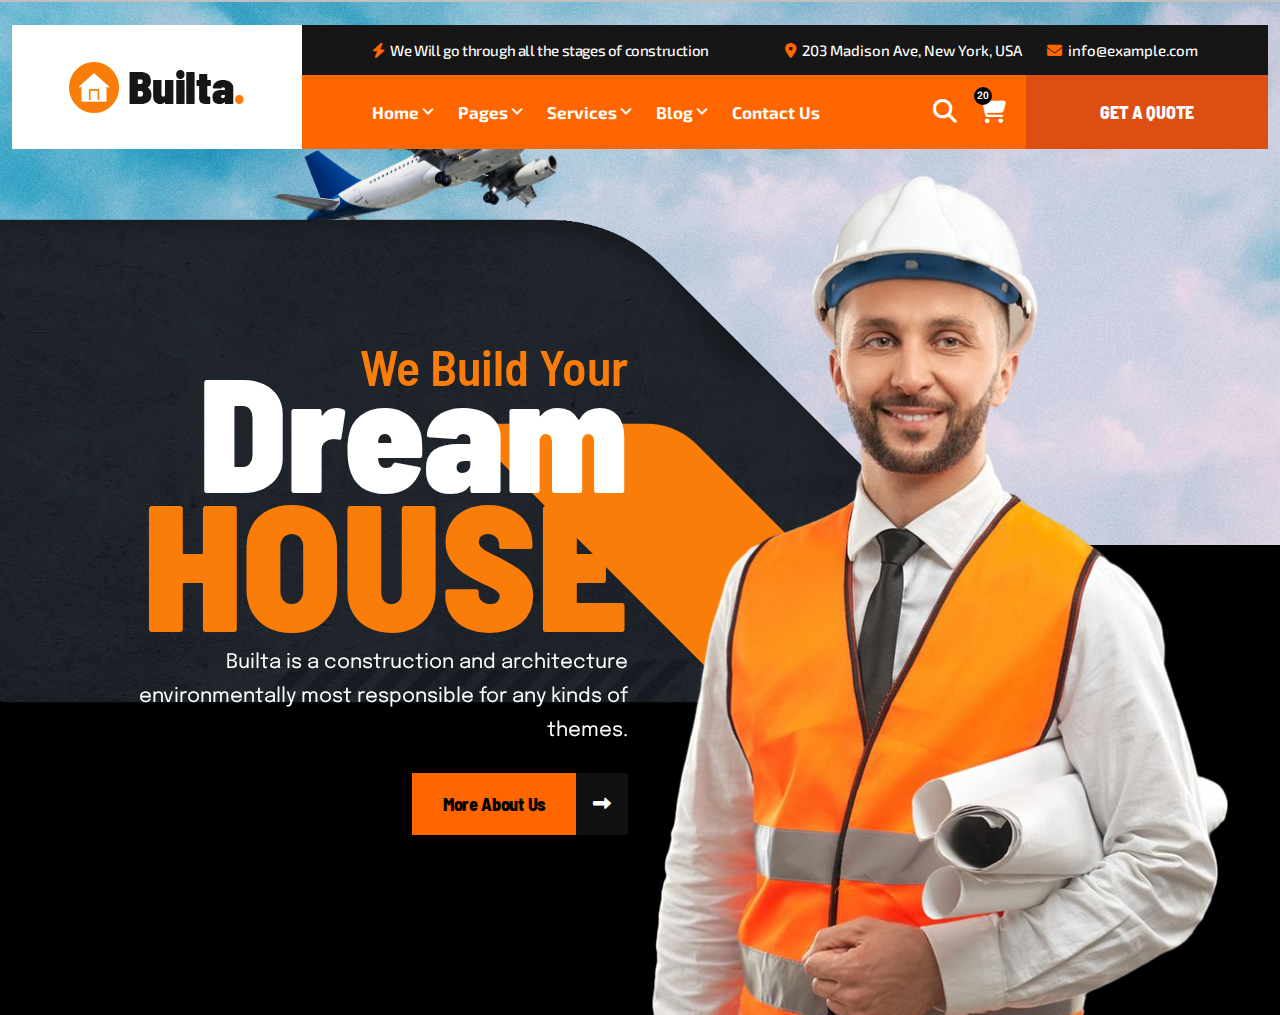
==== index-2.html @ 670688cd "h2-10%" ====
<!Doctype html>
<html class="no-js" lang="zxx">
    
    <head>
        <meta charset="utf-8">
        <meta http-equiv="x-ua-compatible" content="ie=edge">
        <title>Builta - Construction HTML Template</title>
        <meta name="description" content="">
        <meta name="viewport" content="width=device-width, initial-scale=1">
		<link rel="shortcut icon" type="image/x-icon" href="assets/img/favicon.png">
        <!-- Place favicon.ico in the root directory -->



		<!-- CSS here -->
        <link rel="stylesheet" href="assets/css/bootstrap.min.css">
        <link rel="stylesheet" href="assets/css/all.min.css">
        <link rel="stylesheet" href="assets/css/swiper.min.css">
        <link rel="stylesheet" href="assets/css/nice-select.css">
        <link rel="stylesheet" href="assets/css/flaticon_blta.css">
        <link rel="stylesheet" href="assets/css/animate.css">
        <link rel="stylesheet" href="assets/css/magnific-popup.css">
        <link rel="stylesheet" href="assets/css/main.css">
    </head>
     
    <body >

        <!-- PRELOADER -->
        <div id="preloader">
            <div class="preloader-wrap">
                <div class="loading">
                    <img class="logo" src="assets/img/logo/logo-2.png" alt="">
                    <div class="icon-ani">
                        <img src="assets/img/preloader.gif" alt="">
                    </div>
                </div>
            </div>
            
        </div>
        <!-- /PRELOADER -->

        <!-- header-start -->
        <div class="blta-header-1-area">
            <div class="container blta-header-1-container">
                <div class="blta-header-1-row">

                    <!-- logo -->
                    <div class="blta-header-1-logo-box d-flex justify-content-center align-items-center has-bg-white">
                        <a aria-label="construction themes" href="index.html" class="blta-header-1-logo d-block">
                            <img src="assets/img/logo/logo-1.png" alt="">
                        </a>
                    </div>

                    <!-- right-header -->
                    <div class="blta-header-1-box">

                        <!-- top-header -->
                        <div class="blta-header-1-top d-lg-flex d-none align-items-center">
                            <p class="blta-header-1-top-item sd-font font-500 has-color-white"><i class="fa-solid fa-bolt"></i>We Will go through all the stages of construction</p>

                            <ul class="blta-contact-info-1 d-flex align-items-center">
                                <li class="sd-font font-500 has-color-white" ><i class="fa-solid fa-location-dot"></i>203 Madison Ave, New York, USA</li>
                                <li class="sd-font font-500 has-color-white" >
                                    <a href="mailto:info@example.com" aria-label="name"><i class="fa-solid fa-envelope"></i>info@example.com</a>
                                </li>
                            </ul>
                        </div>

                        <!-- main-header -->
                        <div class="blta-header-1-main d-flex align-items-center">
                            
                            <!-- menu -->
                            <nav class="main-navigation d-none d-lg-block">
                                <ul id="main-nav" class="nav navbar-nav clearfix">

                                    <li class="dropdown">
                                        <a href="!#">home</a>
                                        <ul class="dropdown-menu clearfix">
                                            <li>
                                                <a href="index.html">home 1</a>
                                            </li>
                                            <li>
                                                <a href="index-2.html">home 2</a>
                                            </li>
                                            <li>
                                                <a href="index-3.html">home 3</a>
                                            </li>
                                            <li>
                                                <a href="index-4.html">home 4</a>
                                            </li>
                                        </ul>
                                    </li>
                                                                
                                    <li class="dropdown">
                                        <a href="!#">pages</a>
                                        <ul class="dropdown-menu clearfix">

                                            <li class="dropdown">
                                                <a href="!#">projects</a>
                                                <ul class="dropdown-menu clearfix">
                                                    <li>
                                                        <a href="project-1.html">project  one</a>
                                                    </li>
                                                    <li>
                                                        <a href="project-2.html">project two</a>
                                                    </li>
                                                    <li>
                                                        <a href="project-3.html">project three</a>
                                                    </li>
                                                    <li>
                                                        <a href="project-details.html">project details</a>
                                                    </li>
                                                </ul>
                                            </li>
                                            
                                            <li class="dropdown">
                                                <a href="!#">teams</a>
                                                <ul class="dropdown-menu clearfix">
                                                    <li>
                                                        <a href="team.html">teams</a>
                                                    </li>
                                                    <li>
                                                        <a href="team-details.html">team details</a>
                                                    </li>
                                                </ul>
                                            </li>
                                            
                                            <li class="dropdown">
                                                <a href="!#">career</a>
                                                <ul class="dropdown-menu clearfix">
                                                    <li>
                                                        <a href="career.html">career</a>
                                                    </li>
                                                    <li>
                                                        <a href="career-single.html">career single</a>
                                                    </li>
                                                    <li>
                                                        <a href="job-apply.html">job apply</a>
                                                    </li>
                                                </ul>
                                            </li>
                                            
                                            <li class="dropdown">
                                                <a href="!#">shop</a>
                                                <ul class="dropdown-menu clearfix">
                                                    <li>
                                                        <a href="shop.html">shop</a>
                                                    </li>
                                                    <li>
                                                        <a href="shop-details.html">shop details</a>
                                                    </li>
                                                    <li>
                                                        <a href="cart.html">cart</a>
                                                    </li>
                                                    <li>
                                                        <a href="checkout.html">checkout</a>
                                                    </li>
                                                </ul>
                                            </li>

                                            <li class="dropdown">
                                                <a href="!#">prices</a>
                                                <ul class="dropdown-menu clearfix">
                                                    <li>
                                                        <a href="price-1.html">price one</a>
                                                    </li>
                                                    <li>
                                                        <a href="price-2.html">price two</a>
                                                    </li>
                                                    <li>
                                                        <a href="price-3.html">price three</a>
                                                    </li>
                                                </ul>
                                            </li>

                                            <li>
                                                <a href="testimonial.html">testimonial</a>
                                            </li>

                                            <li>
                                                <a href="faq.html">faq</a>
                                            </li>

                                            <li>
                                                <a href="client.html">client</a>
                                            </li>

                                            <li>
                                                <a href="process.html">process</a>
                                            </li>

                                            <li>
                                                <a href="privacy-policy.html">privacy policy</a>
                                            </li>

                                            <li>
                                                <a href="teams-conditions.html">teams conditions</a>
                                            </li>

                                            <li>
                                                <a href="oops.html">oops</a>
                                            </li>

                                        </ul>
                                    </li>

                                    <li class="dropdown">
                                        <a href="!#">services</a>
                                        
                                        <ul class="dropdown-menu clearfix">
                                            <li>
                                                <a href="services-1.html">services one</a>
                                            </li>
                                            <li>
                                                <a href="services-2.html">services two</a>
                                            </li>
                                            <li>
                                                <a href="services-3.html">services three</a>
                                            </li>
                                            <li>
                                                <a href="services-4.html">services four</a>
                                            </li>
                                            <li>
                                                <a href="services-details.html">services details</a>
                                            </li>
                                        </ul>
                                    </li>

                                    <li  class="dropdown">
                                        <a href="!#">blog</a>

                                        <ul class="dropdown-menu clearfix">
                                            <li>
                                                <a href="blog-grid.html">blog grid</a>
                                            </li>
                                            <li>
                                                <a href="blog-list.html">blog list</a>
                                            </li>
                                            <li>
                                                <a href="blog-details.html">blog-details</a>
                                            </li>
                                        </ul>
                                    </li>

                                    <li>
                                        <a href="contact-us.html">contact us</a>
                                    </li>

                                </ul>
                            </nav>

                            <!-- action-link -->
                            <div class="blta-header-1-action-link d-flex align-items-center justify-content-end">

                                <!-- search-btn -->
                                <button class="blta-search-btn-1 search_btn_toggle" type="button" aria-label="name">
                                    <i class="fa-solid fa-magnifying-glass"></i>
                                </button>

                                <!-- cart-btn -->
                                <a class="blta-cart-btn-1" href="#" aria-label="name">
                                    <i class="fa-solid fa-cart-shopping"></i>
                                    <span class="count">20</span>
                                </a>

                                <!-- header-btn -->
                                <a class="blta-btn-1" href="#" aria-label="name"  data-back="Get a quote" data-front="Get a quote"></a>

                                <!-- sidebar-btn -->
                                <button type="button" aria-label="name" class="gly-mobile-menu-btn-1 d-flex d-lg-none" id="menuToggle">
                                    <span></span>
                                    <span></span>
                                </button>
                            </div>
                        </div>
                    </div>

                </div>
            </div>
        </div>
        <!-- header-end -->

        <!-- mobile-menu-start -->
        <div class="mobile-menu lenis lenis-smooth" >
            <div class="mobile-menu-wrap">
                <div class="mobile-menu-bg">
                    <span class="span1" ></span>
                    <span class="span2" ></span>
                </div>

                <div class="mobile-menu-logo-wrap mb-100">
                    <a href="index.html" class="mobile-menu-logo d-block" aria-label="brand-logo"  >
                        <img src="assets/img/logo/logo-1.png" alt="">
                    </a>
                    <div class="mobile-menu-close" id="menuToggle2">
                        <i class="fa-duotone fa-circle-xmark"></i>
                    </div>
                </div>

                <div class="mobile-menu-inner">

                    <div class="mobile-menu-inner-left">
                        <!-- mobile-menu-list -->
                        <div class="mobile-menu-navigation">
                            <nav class="mobile-main-navigation  clearfix ul-li">
                                <ul id="main-nav" class="nav navbar-nav clearfix">

                                    <li class="dropdown">
                                        <a href="!#">home</a>
                                        <ul class="dropdown-menu clearfix">
                                            <li>
                                                <a href="index.html">home 1</a>
                                            </li>
                                            <li>
                                                <a href="index-2.html">home 2</a>
                                            </li>
                                            <li>
                                                <a href="index-3.html">home 3</a>
                                            </li>
                                            <li>
                                                <a href="index-4.html">home 4</a>
                                            </li>
                                        </ul>
                                    </li>
                                                                
                                    <li class="dropdown">
                                        <a href="!#">pages</a>
                                        <ul class="dropdown-menu clearfix">
        
                                            <li class="dropdown">
                                                <a href="!#">projects</a>
                                                <ul class="dropdown-menu clearfix">
                                                    <li>
                                                        <a href="project-1.html">project  one</a>
                                                    </li>
                                                    <li>
                                                        <a href="project-2.html">project two</a>
                                                    </li>
                                                    <li>
                                                        <a href="project-3.html">project three</a>
                                                    </li>
                                                    <li>
                                                        <a href="project-details.html">project details</a>
                                                    </li>
                                                </ul>
                                            </li>
                                            
                                            <li class="dropdown">
                                                <a href="!#">teams</a>
                                                <ul class="dropdown-menu clearfix">
                                                    <li>
                                                        <a href="team.html">teams</a>
                                                    </li>
                                                    <li>
                                                        <a href="team-details.html">team details</a>
                                                    </li>
                                                </ul>
                                            </li>
                                            
                                            <li class="dropdown">
                                                <a href="!#">career</a>
                                                <ul class="dropdown-menu clearfix">
                                                    <li>
                                                        <a href="career.html">career</a>
                                                    </li>
                                                    <li>
                                                        <a href="career-single.html">career single</a>
                                                    </li>
                                                    <li>
                                                        <a href="job-apply.html">job apply</a>
                                                    </li>
                                                </ul>
                                            </li>
                                            
                                            <li class="dropdown">
                                                <a href="!#">shop</a>
                                                <ul class="dropdown-menu clearfix">
                                                    <li>
                                                        <a href="shop.html">shop</a>
                                                    </li>
                                                    <li>
                                                        <a href="shop-details.html">shop details</a>
                                                    </li>
                                                    <li>
                                                        <a href="cart.html">cart</a>
                                                    </li>
                                                    <li>
                                                        <a href="checkout.html">checkout</a>
                                                    </li>
                                                </ul>
                                            </li>
        
                                            <li>
                                                <a href="testimonial.html">testimonial</a>
                                            </li>

                                            <li class="dropdown">
                                                <a href="!#">prices</a>
                                                <ul class="dropdown-menu clearfix">
                                                    <li>
                                                        <a href="price-1.html">price one</a>
                                                    </li>
                                                    <li>
                                                        <a href="price-2.html">price two</a>
                                                    </li>
                                                    <li>
                                                        <a href="price-3.html">price three</a>
                                                    </li>
                                                </ul>
                                            </li>
        
                                            <li>
                                                <a href="faq.html">faq</a>
                                            </li>
        
                                            <li>
                                                <a href="client.html">client</a>
                                            </li>
        
                                            <li>
                                                <a href="process.html">process</a>
                                            </li>
        
                                            <li>
                                                <a href="privacy-policy.html">privacy policy</a>
                                            </li>
        
                                            <li>
                                                <a href="teams-conditions.html">teams conditions</a>
                                            </li>
        
                                            <li>
                                                <a href="oops.html">oops</a>
                                            </li>
        
                                        </ul>
                                    </li>
        
                                    <li class="dropdown">
                                        <a href="!#">about</a>
                                        <ul class="dropdown-menu clearfix">
                                            <li>
                                                <a href="about-1.html">about one</a>
                                            </li>
                                            <li>
                                                <a href="about-2.html">about two</a>
                                            </li>
                                            <li>
                                                <a href="about-3.html">about three</a>
                                            </li>
                                            <li>
                                                <a href="about-4.html">about four</a>
                                            </li>
                                        </ul>
                                    </li>
        
                                    <li class="dropdown">
                                        <a href="!#">services</a>
                                        
                                        <ul class="dropdown-menu clearfix">
                                            <li>
                                                <a href="services-1.html">services one</a>
                                            </li>
                                            <li>
                                                <a href="services-2.html">services two</a>
                                            </li>
                                            <li>
                                                <a href="services-3.html">services three</a>
                                            </li>
                                            <li>
                                                <a href="services-4.html">services four</a>
                                            </li>
                                            <li>
                                                <a href="services-details.html">services details</a>
                                            </li>
                                        </ul>
                                    </li>
        
                                    <li  class="dropdown">
                                        <a href="!#">blog</a>
        
                                        <ul class="dropdown-menu clearfix">
                                            <li>
                                                <a href="blog-grid.html">blog grid</a>
                                            </li>
                                            <li>
                                                <a href="blog-list.html">blog list</a>
                                            </li>
                                            <li>
                                                <a href="blog-details.html">blog-details</a>
                                            </li>
                                        </ul>
                                    </li>
        
                                    <li>
                                        <a href="contact-us.html">contact us</a>
                                    </li>
        
                                </ul>
                            </nav>
                        </div>
                    </div>

                    <!-- right-content -->
                    <div class="mobile-menu-inner-right">

                        <!-- search-form -->
                        <div class="mobile-menu-search-bar">
                            <form action="#" class="mobile-menu-search-form-1 mb-50" >
                                <input type="text" aria-label="name" placeholder="Etc.. responsive Wordpress">
                                <button class="form-btn" type="button" aria-label="name" >
                                    <i class="fa-solid fa-magnifying-glass"></i>
                                    search
                                </button>
                            </form>
                        </div>

                        <!-- social-link -->
                        <div class="mobile-menu-socail-link">
                            <div class="mobile-menu-social-1 d-flex align-items-center flex-wrap">
                                <a href="#" aria-label="name">
                                    <i class="fa-brands fa-facebook-f"></i>
                                </a>
                                <a href="#" aria-label="name">
                                    <i class="fa-brands fa-linkedin-in"></i>
                                </a>
                                <a href="#" aria-label="name">
                                    <i class="fa-brands fa-instagram"></i>
                                </a>
                                <a href="#" aria-label="name">
                                    <i class="fa-brands fa-whatsapp"></i>
                                </a>
                            </div>
                        </div>


                    </div>

                </div>

            </div>
        </div>
        <!-- mobile-menu-end -->

        <!-- hero-start -->
        <div class="blta-hero-2-area fix">
            <div class="blta-hero-2-bg-img fix">
                <div class="bg-building img-cover">
                    <img src="assets/img/hero/h2-bg-building.png" alt="">
                </div>
                <div class="bg-sky img-cover">
                    <img src="assets/img/hero/h2-bg-sky.png" alt="">
                </div>
                <img class="bg-plane" src="assets/img/hero/h2-bg-plane.png" alt="">

                <span class="blta-hero-2-bg-img-overly"></span>
            </div>

            <div class="blta-hero-2-bg-shape">
                <img src="assets/img/hero/h2-shape-1.png" alt="" class="shape-1">
                <img src="assets/img/hero/h2-shape-2.png" alt="" class="shape-2">
            </div>

            <div class="container blta-container-1 z-index-3">
                <div class="row">
                    <!-- left -->
                    <div class="col-lg-6">
                        <div class="blta-hero-2-content ">
                            <h3 class="blta-hero-2-title-3 blta-heading-1 font-600 ">We Build Your</h3>
                            <h2 class="blta-hero-2-title-2 blta-heading-1 font-900 has-color-white">dream</h2>
                            <h1 class="blta-hero-2-title-1 blta-heading-1 font-900  text-uppercase">house</h1>

                            <p class="blta-hero-2-disc blta-para-1 has-color-white">Builta is a construction and architecture environmentally most responsible for any kinds of themes.</p>

                            <div class="blta-hero-2-btn">
                                <a class="blta-btn-2" href="#" aria-label="name"  data-back="more about us" data-front="more about us">
                                    <span class="icon">
                                        <i class="fa-solid fa-right-long"></i>
                                    </span>
                                </a>
                            </div>
        
                        </div>
                    </div>

                    <!-- right -->
                    <div class="col-lg-6">
                        <div class="blta-hero-2-img">
                            <img src="assets/img/hero/h2-img-1.png" alt="">
                        </div>
                    </div>

                </div>

            </div>
        </div>
        <!-- hero-end -->


        <!-- search-popup -->
        <div class="popup-search-box search_1_popup_active ">
            <div class="container">
                <h4 class="title gly-heading-1">find what you need</h4>
                <div class="popup-search-box-form">
                    <form action="#">
                        <div class="popup-search-box-input">
                            <input type="text" placeholder="Search...">
                        </div>
                        <button aria-label="search" type="submit"><i class="fal fa-search"></i></button>
                    </form>
                    <button aria-label="search" type="button" class="popup-search-box-close-action-btn search_1_popup_close"><i class="fal fa-times"></i></button>
                </div>
            </div>
        </div>
        <!-- search-popup -->

        <div class="scroll-top">
            <div class="scroll-top-wrap">
                <svg xmlns="http://www.w3.org/2000/svg" viewBox="0 0 24 24" class="injected-svg" data-src="https://static.elfsight.com/icons/app-back-to-top-arrow-3.svg" xmlns:xlink="http://www.w3.org/1999/xlink"><path d="m7.997 10 3.515-3.79a.672.672 0 0 1 .89-.076l.086.075L16 10l-3 .001V18h-2v-7.999L7.997 10z"></path></svg>
            </div>
        </div>


		<!-- JS here -->
        <script src="assets/js/jquery.min.js"></script>
        <script src="assets/js/bootstrap.bundle.min.js"></script>
        <script src="assets/js/swiper-bundle.min.js"></script>
        <script src="assets/js/wow.min.js"></script>
        <script src="assets/js/WobblyButtons.js"></script>
        <script src="assets/js/magnific-popup.min.js"></script>
        <script src="assets/js/SplitText.min.js"></script>
        <script src="assets/js/gsap.min.js"></script>
        <script src="assets/js/nice-select.min.js"></script>
        <script src="assets/js/counterup.min.js"></script>
        <script src="assets/js/waypoints.min.js"></script>
        <script src="assets/js/lenis.min.js"></script>
        <script src="assets/js/ScrollTrigger.min.js"></script>
        <script src="assets/js/main.js"></script>



    </body>
</html>
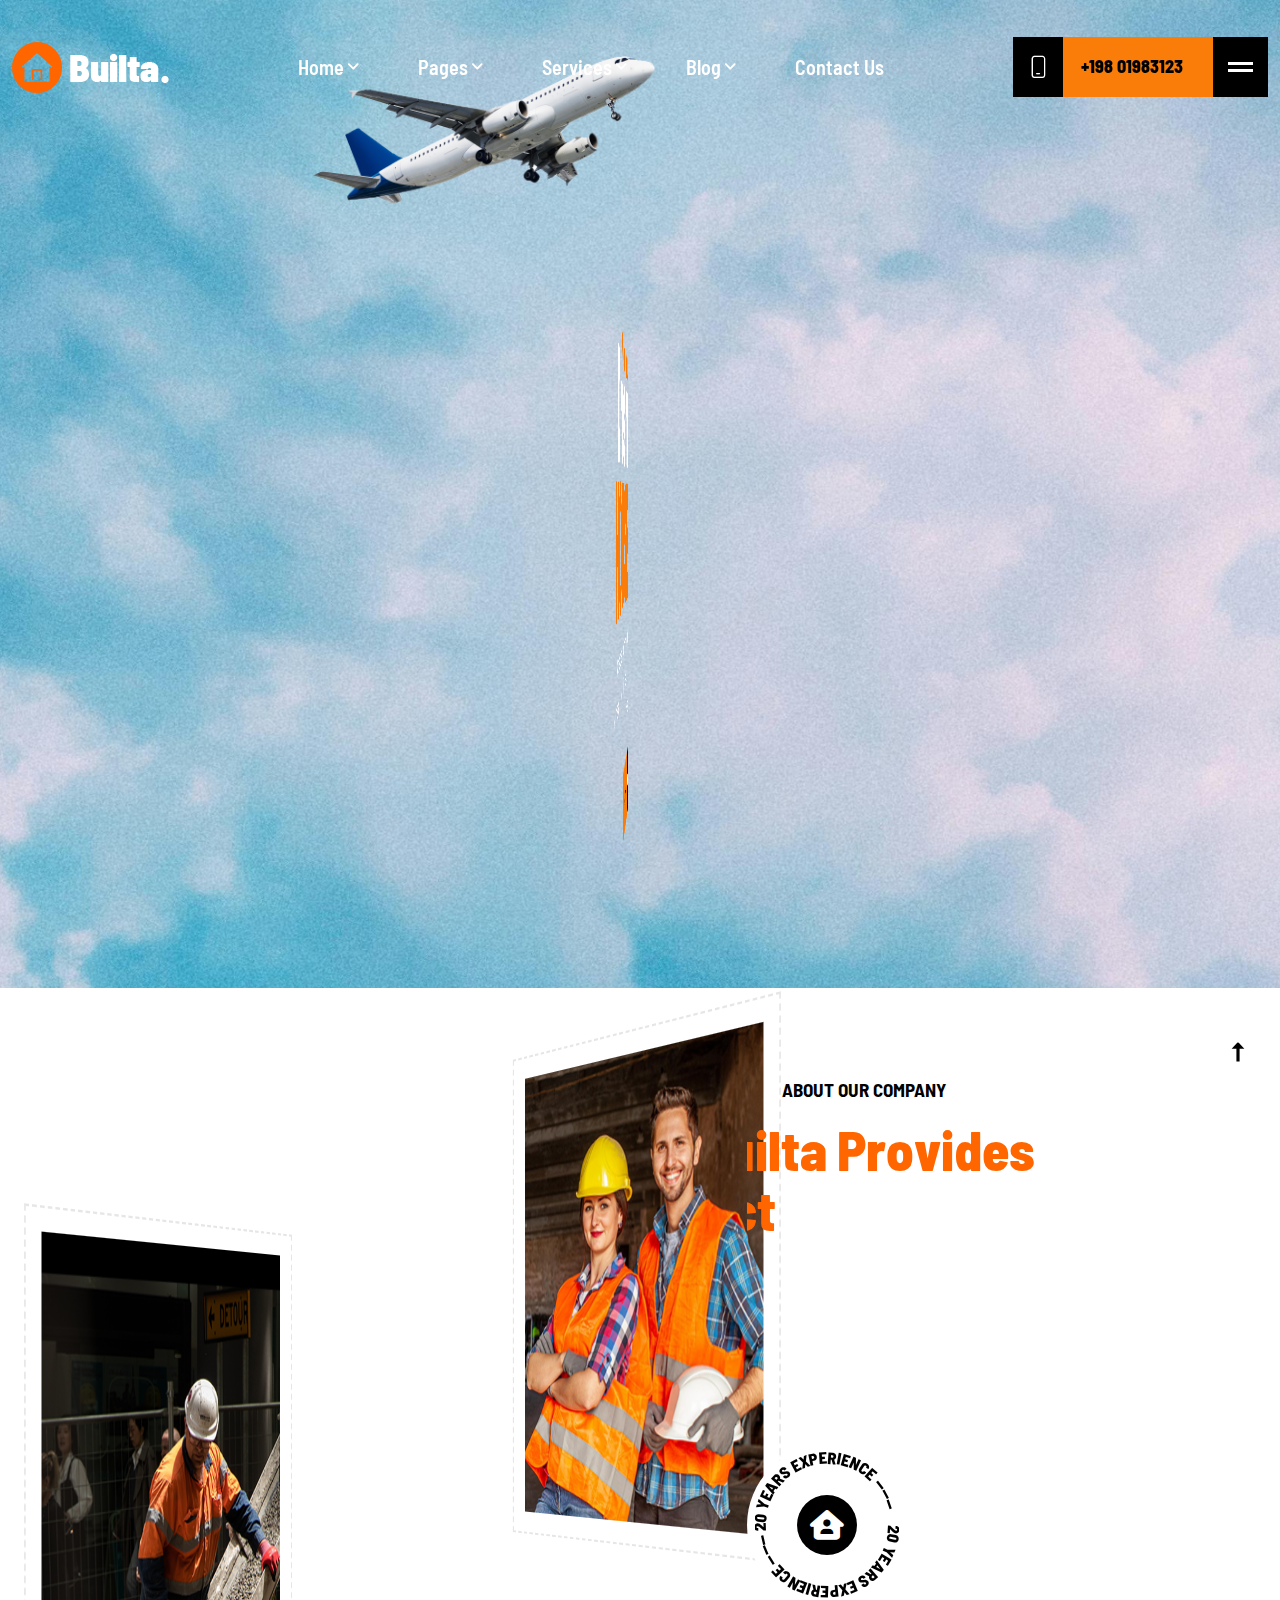
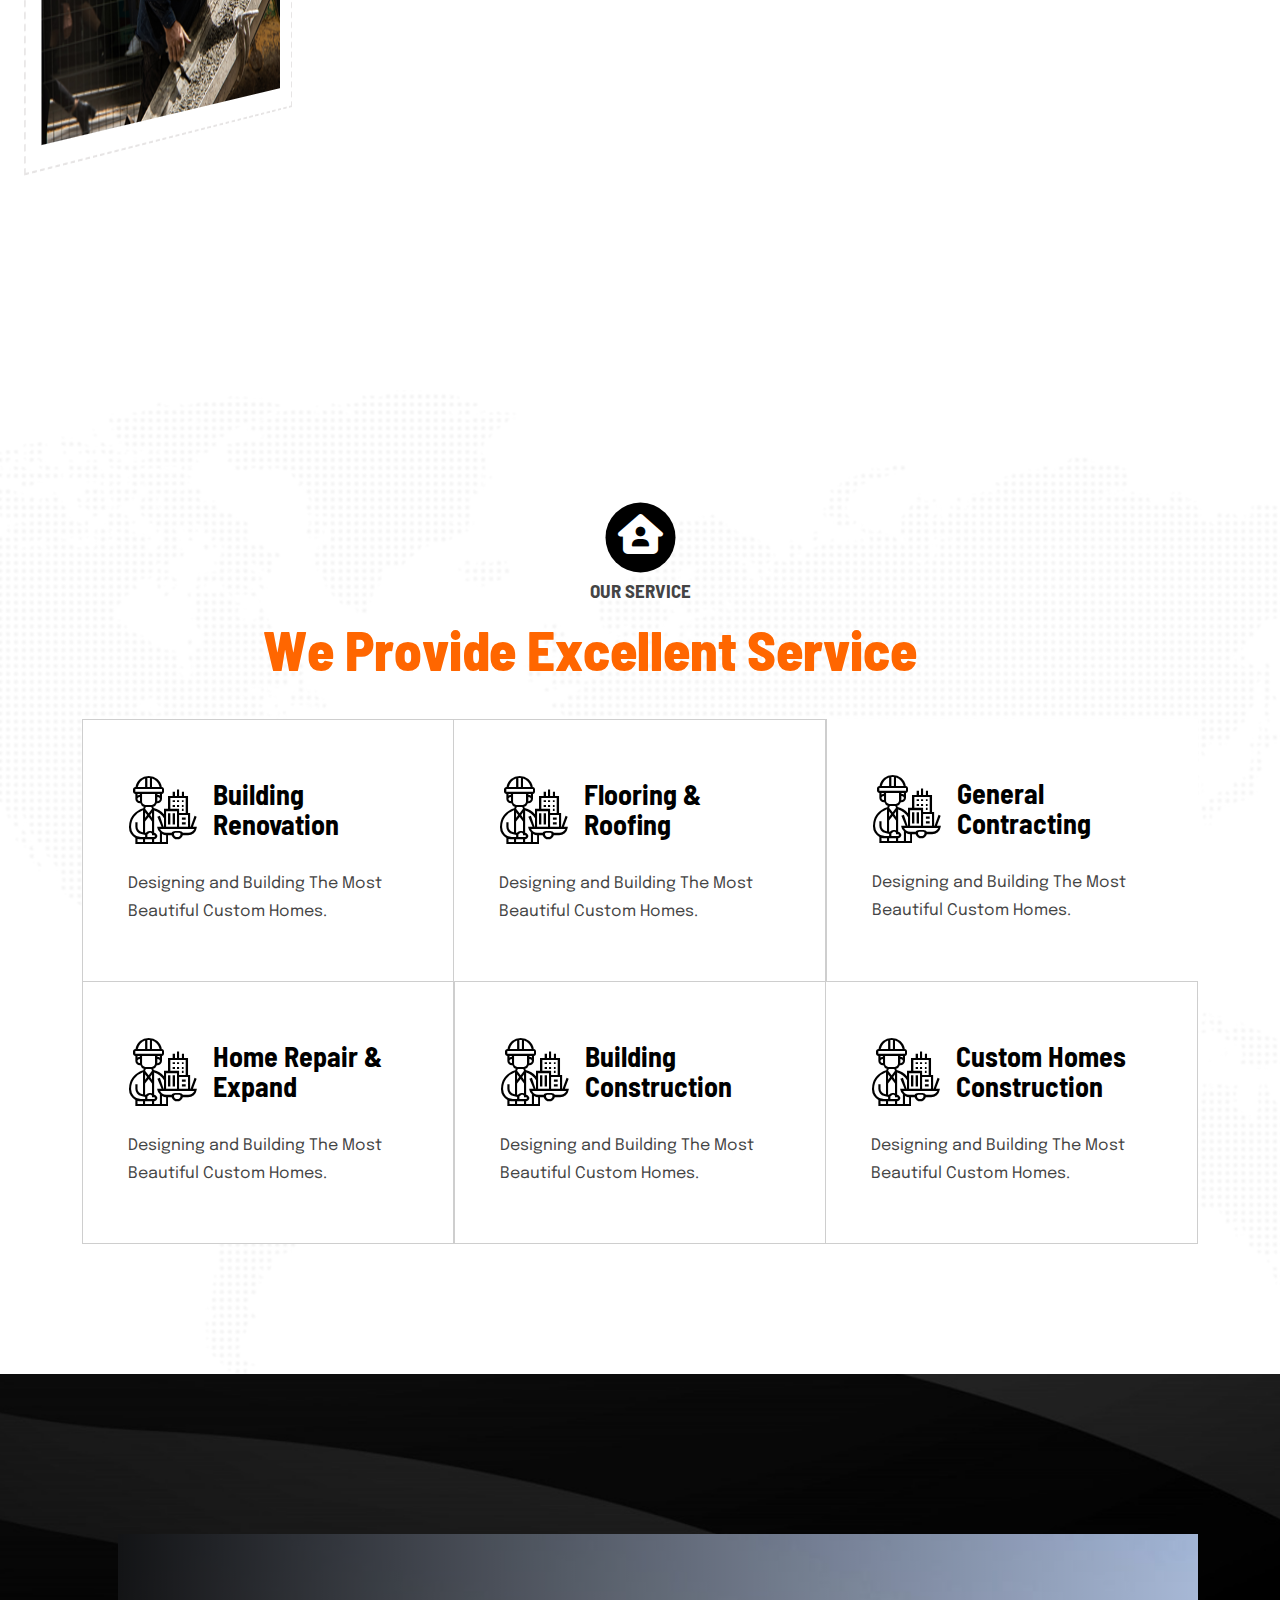
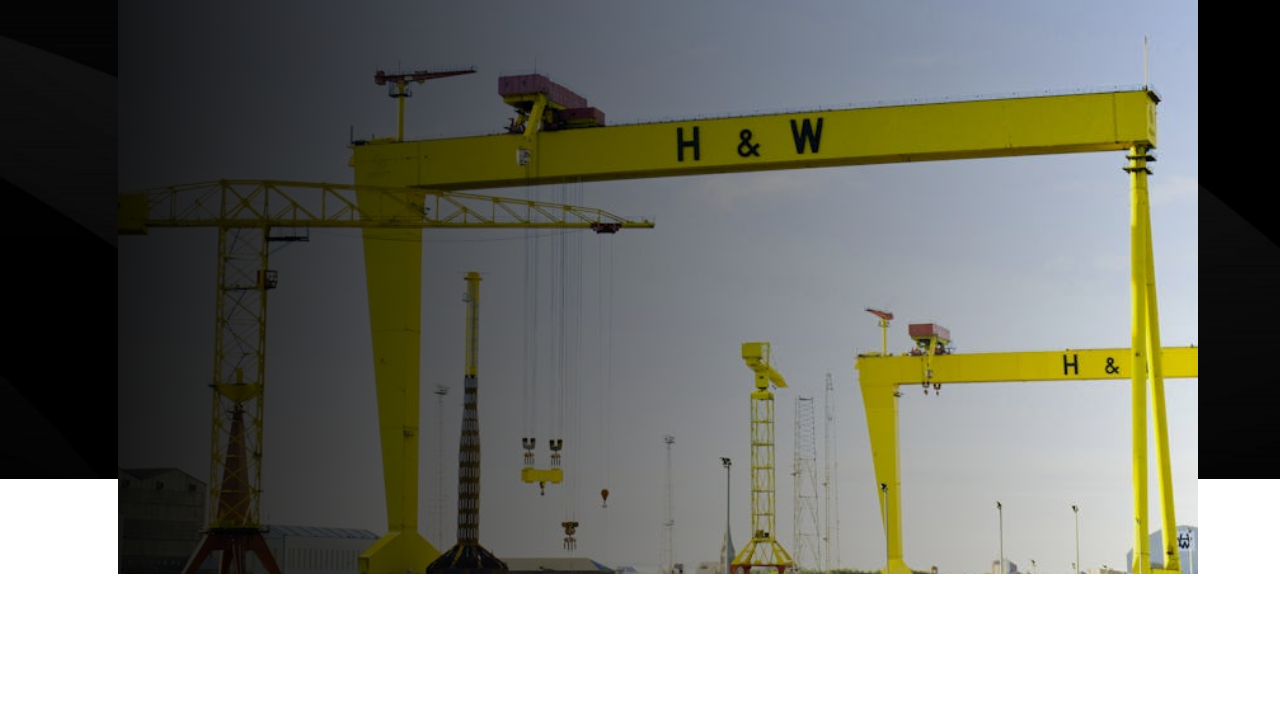
==== commit d9318a38: "h2-50%" ====
--- a/index-2.html
+++ b/index-2.html
@@ -40,239 +40,211 @@
         <!-- /PRELOADER -->
 
         <!-- header-start -->
-        <div class="blta-header-1-area">
-            <div class="container blta-header-1-container">
-                <div class="blta-header-1-row">
+        <div class="blta-header-2-area">
+            <div class="container blta-header-2-container">
+                <div class="blta-header-2-row d-flex justify-content-between align-items-center">
 
                     <!-- logo -->
-                    <div class="blta-header-1-logo-box d-flex justify-content-center align-items-center has-bg-white">
-                        <a aria-label="construction themes" href="index.html" class="blta-header-1-logo d-block">
-                            <img src="assets/img/logo/logo-1.png" alt="">
+                    <a aria-label="construction themes" href="index-2.html" class="blta-header-2-logo d-block">
+                        <img src="assets/img/logo/logo-2.png" alt="">
+                    </a>
+
+                    <!-- menu -->
+                    <nav class="main-navigation has-home-2 d-none d-lg-block">
+                        <ul id="main-nav" class="nav navbar-nav clearfix">
+
+                            <li class="dropdown">
+                                <a href="!#">home</a>
+                                <ul class="dropdown-menu clearfix">
+                                    <li>
+                                        <a href="index.html">home 1</a>
+                                    </li>
+                                    <li>
+                                        <a href="index-2.html">home 2</a>
+                                    </li>
+                                    <li>
+                                        <a href="index-3.html">home 3</a>
+                                    </li>
+                                    <li>
+                                        <a href="index-4.html">home 4</a>
+                                    </li>
+                                </ul>
+                            </li>
+                                                        
+                            <li class="dropdown">
+                                <a href="!#">pages</a>
+                                <ul class="dropdown-menu clearfix">
+
+                                    <li class="dropdown">
+                                        <a href="!#">projects</a>
+                                        <ul class="dropdown-menu clearfix">
+                                            <li>
+                                                <a href="project-1.html">project  one</a>
+                                            </li>
+                                            <li>
+                                                <a href="project-2.html">project two</a>
+                                            </li>
+                                            <li>
+                                                <a href="project-3.html">project three</a>
+                                            </li>
+                                            <li>
+                                                <a href="project-details.html">project details</a>
+                                            </li>
+                                        </ul>
+                                    </li>
+                                    
+                                    <li class="dropdown">
+                                        <a href="!#">teams</a>
+                                        <ul class="dropdown-menu clearfix">
+                                            <li>
+                                                <a href="team.html">teams</a>
+                                            </li>
+                                            <li>
+                                                <a href="team-details.html">team details</a>
+                                            </li>
+                                        </ul>
+                                    </li>
+                                    
+                                    <li class="dropdown">
+                                        <a href="!#">career</a>
+                                        <ul class="dropdown-menu clearfix">
+                                            <li>
+                                                <a href="career.html">career</a>
+                                            </li>
+                                            <li>
+                                                <a href="career-single.html">career single</a>
+                                            </li>
+                                            <li>
+                                                <a href="job-apply.html">job apply</a>
+                                            </li>
+                                        </ul>
+                                    </li>
+                                    
+                                    <li class="dropdown">
+                                        <a href="!#">shop</a>
+                                        <ul class="dropdown-menu clearfix">
+                                            <li>
+                                                <a href="shop.html">shop</a>
+                                            </li>
+                                            <li>
+                                                <a href="shop-details.html">shop details</a>
+                                            </li>
+                                            <li>
+                                                <a href="cart.html">cart</a>
+                                            </li>
+                                            <li>
+                                                <a href="checkout.html">checkout</a>
+                                            </li>
+                                        </ul>
+                                    </li>
+
+                                    <li class="dropdown">
+                                        <a href="!#">prices</a>
+                                        <ul class="dropdown-menu clearfix">
+                                            <li>
+                                                <a href="price-1.html">price one</a>
+                                            </li>
+                                            <li>
+                                                <a href="price-2.html">price two</a>
+                                            </li>
+                                            <li>
+                                                <a href="price-3.html">price three</a>
+                                            </li>
+                                        </ul>
+                                    </li>
+
+                                    <li>
+                                        <a href="testimonial.html">testimonial</a>
+                                    </li>
+
+                                    <li>
+                                        <a href="faq.html">faq</a>
+                                    </li>
+
+                                    <li>
+                                        <a href="client.html">client</a>
+                                    </li>
+
+                                    <li>
+                                        <a href="process.html">process</a>
+                                    </li>
+
+                                    <li>
+                                        <a href="privacy-policy.html">privacy policy</a>
+                                    </li>
+
+                                    <li>
+                                        <a href="teams-conditions.html">teams conditions</a>
+                                    </li>
+
+                                    <li>
+                                        <a href="oops.html">oops</a>
+                                    </li>
+
+                                </ul>
+                            </li>
+
+                            <li class="dropdown">
+                                <a href="!#">services</a>
+                                
+                                <ul class="dropdown-menu clearfix">
+                                    <li>
+                                        <a href="services-1.html">services one</a>
+                                    </li>
+                                    <li>
+                                        <a href="services-2.html">services two</a>
+                                    </li>
+                                    <li>
+                                        <a href="services-3.html">services three</a>
+                                    </li>
+                                    <li>
+                                        <a href="services-4.html">services four</a>
+                                    </li>
+                                    <li>
+                                        <a href="services-details.html">services details</a>
+                                    </li>
+                                </ul>
+                            </li>
+
+                            <li  class="dropdown">
+                                <a href="!#">blog</a>
+
+                                <ul class="dropdown-menu clearfix">
+                                    <li>
+                                        <a href="blog-grid.html">blog grid</a>
+                                    </li>
+                                    <li>
+                                        <a href="blog-list.html">blog list</a>
+                                    </li>
+                                    <li>
+                                        <a href="blog-details.html">blog-details</a>
+                                    </li>
+                                </ul>
+                            </li>
+
+                            <li>
+                                <a href="contact-us.html">contact us</a>
+                            </li>
+
+                        </ul>
+                    </nav>
+
+                    <!-- action-link -->
+                    <div class="blta-header-2-action-link d-flex align-items-center ">
+
+                        <!-- phone-btn -->
+                        <a href="tel:+198 01983123" aria-label="name" class="blta-phone-1 blta-heading-1 font-800 d-sm-flex d-none">
+                            <span class="icon">
+                                <i class="fa-light fa-mobile"></i>
+                            </span>
+                            +198 01983123
                         </a>
-                    </div>
-
-                    <!-- right-header -->
-                    <div class="blta-header-1-box">
-
-                        <!-- top-header -->
-                        <div class="blta-header-1-top d-lg-flex d-none align-items-center">
-                            <p class="blta-header-1-top-item sd-font font-500 has-color-white"><i class="fa-solid fa-bolt"></i>We Will go through all the stages of construction</p>
-
-                            <ul class="blta-contact-info-1 d-flex align-items-center">
-                                <li class="sd-font font-500 has-color-white" ><i class="fa-solid fa-location-dot"></i>203 Madison Ave, New York, USA</li>
-                                <li class="sd-font font-500 has-color-white" >
-                                    <a href="mailto:info@example.com" aria-label="name"><i class="fa-solid fa-envelope"></i>info@example.com</a>
-                                </li>
-                            </ul>
-                        </div>
-
-                        <!-- main-header -->
-                        <div class="blta-header-1-main d-flex align-items-center">
-                            
-                            <!-- menu -->
-                            <nav class="main-navigation d-none d-lg-block">
-                                <ul id="main-nav" class="nav navbar-nav clearfix">
-
-                                    <li class="dropdown">
-                                        <a href="!#">home</a>
-                                        <ul class="dropdown-menu clearfix">
-                                            <li>
-                                                <a href="index.html">home 1</a>
-                                            </li>
-                                            <li>
-                                                <a href="index-2.html">home 2</a>
-                                            </li>
-                                            <li>
-                                                <a href="index-3.html">home 3</a>
-                                            </li>
-                                            <li>
-                                                <a href="index-4.html">home 4</a>
-                                            </li>
-                                        </ul>
-                                    </li>
-                                                                
-                                    <li class="dropdown">
-                                        <a href="!#">pages</a>
-                                        <ul class="dropdown-menu clearfix">
-
-                                            <li class="dropdown">
-                                                <a href="!#">projects</a>
-                                                <ul class="dropdown-menu clearfix">
-                                                    <li>
-                                                        <a href="project-1.html">project  one</a>
-                                                    </li>
-                                                    <li>
-                                                        <a href="project-2.html">project two</a>
-                                                    </li>
-                                                    <li>
-                                                        <a href="project-3.html">project three</a>
-                                                    </li>
-                                                    <li>
-                                                        <a href="project-details.html">project details</a>
-                                                    </li>
-                                                </ul>
-                                            </li>
-                                            
-                                            <li class="dropdown">
-                                                <a href="!#">teams</a>
-                                                <ul class="dropdown-menu clearfix">
-                                                    <li>
-                                                        <a href="team.html">teams</a>
-                                                    </li>
-                                                    <li>
-                                                        <a href="team-details.html">team details</a>
-                                                    </li>
-                                                </ul>
-                                            </li>
-                                            
-                                            <li class="dropdown">
-                                                <a href="!#">career</a>
-                                                <ul class="dropdown-menu clearfix">
-                                                    <li>
-                                                        <a href="career.html">career</a>
-                                                    </li>
-                                                    <li>
-                                                        <a href="career-single.html">career single</a>
-                                                    </li>
-                                                    <li>
-                                                        <a href="job-apply.html">job apply</a>
-                                                    </li>
-                                                </ul>
-                                            </li>
-                                            
-                                            <li class="dropdown">
-                                                <a href="!#">shop</a>
-                                                <ul class="dropdown-menu clearfix">
-                                                    <li>
-                                                        <a href="shop.html">shop</a>
-                                                    </li>
-                                                    <li>
-                                                        <a href="shop-details.html">shop details</a>
-                                                    </li>
-                                                    <li>
-                                                        <a href="cart.html">cart</a>
-                                                    </li>
-                                                    <li>
-                                                        <a href="checkout.html">checkout</a>
-                                                    </li>
-                                                </ul>
-                                            </li>
-
-                                            <li class="dropdown">
-                                                <a href="!#">prices</a>
-                                                <ul class="dropdown-menu clearfix">
-                                                    <li>
-                                                        <a href="price-1.html">price one</a>
-                                                    </li>
-                                                    <li>
-                                                        <a href="price-2.html">price two</a>
-                                                    </li>
-                                                    <li>
-                                                        <a href="price-3.html">price three</a>
-                                                    </li>
-                                                </ul>
-                                            </li>
-
-                                            <li>
-                                                <a href="testimonial.html">testimonial</a>
-                                            </li>
-
-                                            <li>
-                                                <a href="faq.html">faq</a>
-                                            </li>
-
-                                            <li>
-                                                <a href="client.html">client</a>
-                                            </li>
-
-                                            <li>
-                                                <a href="process.html">process</a>
-                                            </li>
-
-                                            <li>
-                                                <a href="privacy-policy.html">privacy policy</a>
-                                            </li>
-
-                                            <li>
-                                                <a href="teams-conditions.html">teams conditions</a>
-                                            </li>
-
-                                            <li>
-                                                <a href="oops.html">oops</a>
-                                            </li>
-
-                                        </ul>
-                                    </li>
-
-                                    <li class="dropdown">
-                                        <a href="!#">services</a>
-                                        
-                                        <ul class="dropdown-menu clearfix">
-                                            <li>
-                                                <a href="services-1.html">services one</a>
-                                            </li>
-                                            <li>
-                                                <a href="services-2.html">services two</a>
-                                            </li>
-                                            <li>
-                                                <a href="services-3.html">services three</a>
-                                            </li>
-                                            <li>
-                                                <a href="services-4.html">services four</a>
-                                            </li>
-                                            <li>
-                                                <a href="services-details.html">services details</a>
-                                            </li>
-                                        </ul>
-                                    </li>
-
-                                    <li  class="dropdown">
-                                        <a href="!#">blog</a>
-
-                                        <ul class="dropdown-menu clearfix">
-                                            <li>
-                                                <a href="blog-grid.html">blog grid</a>
-                                            </li>
-                                            <li>
-                                                <a href="blog-list.html">blog list</a>
-                                            </li>
-                                            <li>
-                                                <a href="blog-details.html">blog-details</a>
-                                            </li>
-                                        </ul>
-                                    </li>
-
-                                    <li>
-                                        <a href="contact-us.html">contact us</a>
-                                    </li>
-
-                                </ul>
-                            </nav>
-
-                            <!-- action-link -->
-                            <div class="blta-header-1-action-link d-flex align-items-center justify-content-end">
-
-                                <!-- search-btn -->
-                                <button class="blta-search-btn-1 search_btn_toggle" type="button" aria-label="name">
-                                    <i class="fa-solid fa-magnifying-glass"></i>
-                                </button>
-
-                                <!-- cart-btn -->
-                                <a class="blta-cart-btn-1" href="#" aria-label="name">
-                                    <i class="fa-solid fa-cart-shopping"></i>
-                                    <span class="count">20</span>
-                                </a>
-
-                                <!-- header-btn -->
-                                <a class="blta-btn-1" href="#" aria-label="name"  data-back="Get a quote" data-front="Get a quote"></a>
-
-                                <!-- sidebar-btn -->
-                                <button type="button" aria-label="name" class="gly-mobile-menu-btn-1 d-flex d-lg-none" id="menuToggle">
-                                    <span></span>
-                                    <span></span>
-                                </button>
-                            </div>
-                        </div>
+
+                        <!-- sidebar-btn -->
+                        <button type="button" aria-label="name" class="gly-mobile-menu-btn-1" id="menuToggle">
+                            <span></span>
+                            <span></span>
+                        </button>
                     </div>
 
                 </div>
@@ -573,7 +545,7 @@
                             <p class="blta-hero-2-disc blta-para-1 has-color-white">Builta is a construction and architecture environmentally most responsible for any kinds of themes.</p>
 
                             <div class="blta-hero-2-btn">
-                                <a class="blta-btn-2" href="#" aria-label="name"  data-back="more about us" data-front="more about us">
+                                <a class="blta-btn-2 has-color-2" href="#" aria-label="name"  data-back="more about us" data-front="more about us">
                                     <span class="icon">
                                         <i class="fa-solid fa-right-long"></i>
                                     </span>
@@ -585,7 +557,7 @@
 
                     <!-- right -->
                     <div class="col-lg-6">
-                        <div class="blta-hero-2-img">
+                        <div class="blta-hero-2-img fix">
                             <img src="assets/img/hero/h2-img-1.png" alt="">
                         </div>
                     </div>
@@ -596,6 +568,190 @@
         </div>
         <!-- hero-end -->
 
+        <!-- about-start -->
+        <div class="blta-about-2-area pt-70 pb-160 fix">
+            <div class="container blta-container-1">
+                <div class="row">
+
+                    <!-- left-img -->
+                    <div class="col-xl-7">
+                        <div class="blta-about-2-left-grid blta-ani-threed">
+                            <div class="blta-about-2-img img-cover item-1 blta-img-2">
+                                <img src="assets/img/about/a2-1.png" alt="">
+                            </div>
+                            <div class="blta-about-2-img img-cover item-2 blta-img">
+                                <img src="assets/img/about/a2-2.png" alt="">
+                            </div>
+                            <div class="item-3 d-flex justify-content-end align-items-center ">
+                                <h4 class="blta-about-2-happy-customer blta-heading-1  font-800 fadeInUp wow"><span class="counter">98</span>% <span class="text font-500">hppy <br> customer</span></h4>
+                            </div>
+                        </div>
+                    </div>
+
+
+                    <!-- right-content -->
+                    <div class="col-xl-5">
+                        <div class="blta-about-2-content">
+                            <!-- section-title -->
+                            <div class="blta-about-2-section-title mb-30">
+                                <h5 class="blta-subtitle-1 font-700 text-uppercase pr-font"><span class="icon"><i class="fa-solid fa-house-user fa-fw"></i></span>about Our Company</h5>
+                                <h2 class="blta-section-title-1 blta-split-text split-in-left">Builta Provides Act</h2>
+                                <p class="blta-para-1 a1-disc wow fadeInUp">We successfully cope with tasks of varying complexity, provide long-term guarantees and regularly master new technologies. with tasks of varying complexity, provide long-term guarantees and regularly</p>
+                            </div>
+    
+                            <div class="inner-div d-flex align-items-center mb-35">
+    
+                                <div class="blta-ply-btn-1 " >
+                                    <span class="blta-ply-btn-1-icon-home ">
+                                        <i class="fa-solid fa-house-user fa-fw"></i>
+                                    </span>
+                                    <svg viewBox="0 0 200 200" class="blta-ply-btn-1-svg">
+                                        <path id="textPath" d="M 85,0 A 85,85 0 0 1 -85,0 A 85,85 0 0 1 85,0" transform="translate(100,100)" fill="none" stroke-width="0"></path>
+                                        <g>
+                                        <text text-anchor="start">
+                                            <textPath class="blta-ply-btn-1-text blta-heading-1 text-uppercase gly-font-700" xlink:href="#textPath" startOffset="0%">20 years experience   ------   20 years experience ------</textPath>
+                                        </text>
+                                        </g>
+                                    </svg>
+                                </div>
+    
+                                <ul class="blta-list-1" >
+                                    <li class="blta-list-1-title blta-para-1 font-800 wow fadeInUp" data-wow-delay="0s" >Business Bottom Line</li>
+                                    <li class="blta-list-1-item blta-para-1 wow fadeInUp" data-wow-delay=".2s">Geographical diversity, project complexity</li>
+                                    <li class="blta-list-1-item blta-para-1 wow fadeInUp" data-wow-delay="0.3s">Whether building on land or over water</li>
+                                    <li class="blta-list-1-item blta-para-1 wow fadeInUp" data-wow-delay="0.4s">Construction companies respond </li>
+                                </ul>
+                            </div>
+    
+                            <div class="blta-about-2-btn d-flex align-items-center flex-wrap wow fadeInUp">
+    
+                                <a class="blta-btn-2 has-color-2" href="#" aria-label="name"  data-back="more about us" data-front="more about us">
+                                    <span class="icon">
+                                        <i class="fa-solid fa-right-long"></i>
+                                    </span>
+                                </a>
+    
+                                <a href="mailto:Info@example.com" aria-label="name" class="blta-mail-link-1 d-flex align-items-center">
+                                    <span class="blta-mail-icon-1 d-flex justify-content-center align-items-center flex-grow-0 flex-shrink-0">
+                                        <i class="fa-solid fa-envelope"></i>
+                                    </span>
+                                    <span class="content">
+                                        <h5 class="item-title blta-heading-1 font-500">Mail Us Anytime</h5>
+                                        <h5 class="item-link blta-heading-1 font-700">Info@example.com</h5>
+                                    </span>
+                                </a>
+                            </div>
+    
+                        </div>
+                    </div>
+
+                </div>
+            </div>
+        </div>
+        <!-- about-end -->
+
+        <!-- services-start -->
+        <div class="blta-services-2-area fix bg-default pt-130 pb-130" data-background="assets/img/team/team-1-bg-1.png">
+            <div class="container blta-container-1">
+
+                <!-- section-title -->
+                <div class="blta-services-2-section-title mb-40 text-center">
+                    <div class="icon blta-scale-plus mb-25">
+                        <i class="fa-solid fa-house-user fa-fw"></i>
+                    </div>
+                    <h5 class="blta-subtitle-1 font-700 text-uppercase pr-font ">Our Service</h5>
+                    <h2 class="blta-section-title-1 blta-split-text split-in-left">We Provide Excellent Service</h2>
+                </div>
+
+                <div class="blta-services-2-grid">
+
+                    <!-- single-card -->
+                    <div class="blta-services-2-card">
+                        <h3 class="card-title blta-heading-1 font-700"><i class="flaticon-architect flaticon"></i> building renovation</h3>
+                        <p class="card-para blta-para-1">Designing and Building The Most Beautiful Custom Homes.</p>
+                    </div>
+
+                    <!-- single-card -->
+                    <div class="blta-services-2-card">
+                        <h3 class="card-title blta-heading-1 font-700"><i class="flaticon-architect flaticon"></i> flooring & roofing</h3>
+                        <p class="card-para blta-para-1">Designing and Building The Most Beautiful Custom Homes.</p>
+                    </div>
+
+                    <!-- single-card -->
+                    <div class="blta-services-2-card">
+                        <h3 class="card-title blta-heading-1 font-700"><i class="flaticon-architect flaticon"></i> general contracting</h3>
+                        <p class="card-para blta-para-1">Designing and Building The Most Beautiful Custom Homes.</p>
+                    </div>
+
+                    <!-- single-card -->
+                    <div class="blta-services-2-card">
+                        <h3 class="card-title blta-heading-1 font-700"><i class="flaticon-architect flaticon"></i> home repair & expand</h3>
+                        <p class="card-para blta-para-1">Designing and Building The Most Beautiful Custom Homes.</p>
+                    </div>
+
+                    <!-- single-card -->
+                    <div class="blta-services-2-card">
+                        <h3 class="card-title blta-heading-1 font-700"><i class="flaticon-architect flaticon"></i> building construction</h3>
+                        <p class="card-para blta-para-1">Designing and Building The Most Beautiful Custom Homes.</p>
+                    </div>
+
+                    <!-- single-card -->
+                    <div class="blta-services-2-card">
+                        <h3 class="card-title blta-heading-1 font-700"><i class="flaticon-architect flaticon"></i> custom homes construction</h3>
+                        <p class="card-para blta-para-1">Designing and Building The Most Beautiful Custom Homes.</p>
+                    </div>
+                </div>
+
+            </div>
+
+            <img src="assets/img/team/team-1-il-1.png" alt="" class="blta-services-2-il-1 blta-fade-right" >
+        </div>
+        <!-- services-end -->
+
+        <!-- range-start -->
+        <div class="blta-range-2-area pt-160 pb-140">
+
+            <div class="blta-range-2-bg-img img-cover fix image-pllx">
+                <img src="assets/img/range/range-2-bg-1.png" alt="">
+            </div>
+
+            <div class="container blta-container-1">
+                <div class="blta-range-2-slider">
+                    <div class="swiper-container">
+                        <div class="swiper-wrapper">
+
+                            <!-- single-item -->
+                            <div class="swiper-slide">
+                                <div class="blta-range-2-item">
+                                    <div class="item-img img-cover">
+                                        <img src="assets/img/range/range-2-img-1.png" alt="">
+                                    </div>
+                                    <div class="content">
+                                        <a href="#" aria-label="name" class="play-btn">
+                                            <i class="fa-duotone fa-play"></i>
+                                        </a>
+                                        <h5 class="blta-subtitle-1 font-700 text-uppercase pr-font has-color-white">Center Act</h5>
+                                        <h2 class="blta-section-title-1 has-color-white">Builta Provides Center Act</h2>
+                                        <p class="blta-para-1 a1-disc has-color-white">where or what you want to build, we mobilize the  right resources and experts to drive value and realize your project goals. </p>
+                                        <div class="btn-wrap">
+                                            <a class="blta-btn-2 has-color-2" href="#" aria-label="name"  data-back="more about us" data-front="more about us">
+                                                <span class="icon">
+                                                    <i class="fa-solid fa-right-long"></i>
+                                                </span>
+                                            </a>
+                                        </div>
+
+                                    </div>
+
+                                </div>
+                            </div>
+
+                        </div>
+                    </div>
+                </div>
+            </div>
+        </div>
+        <!-- range-end -->
 
         <!-- search-popup -->
         <div class="popup-search-box search_1_popup_active ">
--- a/assets/css/main.css
+++ b/assets/css/main.css
@@ -139,7 +139,7 @@
     border: none;
   }
   ::-webkit-scrollbar-thumb {
-    background: linear-gradient(36deg, #6400ed 0%, #f000ff 100%);
+    background: #FF6600;
     border-radius: 30px;
   }
 }
@@ -1907,6 +1907,12 @@
 .blta-btn-2:hover .icon {
   background-color: var(--blta-pr-1);
 }
+.blta-btn-2:is(.has-color-2)::before {
+  background: var(--blta-pr-2);
+}
+.blta-btn-2:is(.has-color-2):hover .icon {
+  background: var(--blta-pr-2);
+}
 
 @keyframes tilt-shaking {
   0% {
@@ -2057,6 +2063,42 @@
 /* 
     arrow-btn-1-end
 */
+/* 
+    phone-btn-1-start
+*/
+.blta-phone-1 {
+  font-size: 18px;
+  background: var(--blta-pr-2);
+  display: flex;
+  align-items: center;
+  gap: 18px;
+  padding-right: 30px;
+  perspective: 2000px;
+  transform-style: preserve-3d;
+  transition: 400ms var(--cube-1);
+}
+.blta-phone-1 .icon {
+  width: 50px;
+  height: 60px;
+  display: flex;
+  justify-content: center;
+  align-items: center;
+  font-size: 22px;
+  color: #fff;
+  background: #000;
+  transition: 400ms var(--cube-1);
+  transform-origin: right;
+}
+.blta-phone-1:hover {
+  color: #fff;
+}
+.blta-phone-1:hover .icon {
+  transform: rotate(10deg);
+}
+
+/* 
+    phone-btn-1-end
+*/
 /*
     all-button-css-end 
 */
@@ -2441,6 +2483,53 @@
 }
 
 /* 
+  header-1-css-end
+*/
+/* 
+  header-2-css-start
+*/
+.blta-header-2-area {
+  position: absolute;
+  width: 100%;
+  left: 0;
+  top: 30px;
+  background: transparent;
+  z-index: 8;
+}
+.blta-header-2-container {
+  max-width: 1745px;
+}
+.blta-header-2-action-link .gly-mobile-menu-btn-1 {
+  background: #000;
+  width: 55px;
+  height: 60px;
+  padding: 25px 15px;
+}
+
+.main-navigation:is(.has-home-2) .navbar-nav li:not(:last-child) {
+  margin-right: 55px;
+}
+@media only screen and (min-width: 992px) and (max-width: 1199px) {
+  .main-navigation:is(.has-home-2) .navbar-nav li:not(:last-child) {
+    margin-right: 18px;
+  }
+}
+.main-navigation:is(.has-home-2) .navbar-nav li a {
+  font-family: var(--blta-pr-font);
+  font-size: 20px;
+  font-weight: 600;
+}
+.main-navigation:is(.has-home-2) .navbar-nav li .dropdown-menu li {
+  margin-right: 0;
+}
+.main-navigation:is(.has-home-2) .navbar-nav li .dropdown-menu li a {
+  font-size: 18px;
+}
+
+/* 
+  header-2-css-end
+*/
+/* 
   sticky-header-css-start
 */
 .gly_sticky_header {
@@ -2973,9 +3062,13 @@
 .blta-hero-2-bg-img .bg-building img {
   transform-origin: top;
 }
+.blta-hero-2-bg-img .bg-sky {
+  height: 100%;
+  width: 100%;
+}
 .blta-hero-2-bg-shape {
   position: absolute;
-  bottom: 0;
+  bottom: -10px;
   left: 0;
   width: 100%;
   z-index: 3;
@@ -2983,39 +3076,130 @@
 }
 .blta-hero-2-bg-shape .shape-1 {
   width: 100%;
+  height: 790px;
 }
 .blta-hero-2-bg-shape .shape-2 {
   position: absolute;
   right: 8%;
   bottom: 11%;
+  width: 39%;
 }
 
 .blta-hero-2-content {
   padding-top: 340px;
   padding-bottom: 180px;
   text-align: right;
+  perspective: 2000px;
+  transform-style: preserve-3d;
+}
+@media only screen and (min-width: 768px) and (max-width: 991px), (max-width: 767px) {
+  .blta-hero-2-content {
+    padding-top: 250px;
+    padding-bottom: 50px;
+  }
 }
 .blta-hero-2-title-3 {
   font-size: 50px;
   color: var(--blta-pr-2);
   margin-bottom: -50px;
+  transform-origin: right;
+  transition: var(--cube-2);
+}
+@media only screen and (min-width: 1200px) and (max-width: 1399px) {
+  .blta-hero-2-title-3 {
+    font-size: 45px;
+  }
+}
+@media only screen and (min-width: 992px) and (max-width: 1199px), only screen and (min-width: 768px) and (max-width: 991px) {
+  .blta-hero-2-title-3 {
+    font-size: 40px;
+    margin-bottom: -20px;
+  }
+}
+@media (max-width: 767px) {
+  .blta-hero-2-title-3 {
+    font-size: 26px;
+    margin-bottom: 0;
+  }
+}
+@media only screen and (min-width: 576px) and (max-width: 767px) {
+  .blta-hero-2-title-3 {
+    font-size: 35px;
+    margin-bottom: 0;
+  }
 }
 .blta-hero-2-title-2 {
   font-size: 160px;
   margin-bottom: -51px;
+  transform-origin: right;
+  transition: var(--cube-2);
+}
+@media only screen and (min-width: 1200px) and (max-width: 1399px) {
+  .blta-hero-2-title-2 {
+    font-size: 140px;
+    margin-bottom: -40px;
+  }
+}
+@media only screen and (min-width: 992px) and (max-width: 1199px), only screen and (min-width: 768px) and (max-width: 991px) {
+  .blta-hero-2-title-2 {
+    font-size: 120px;
+    margin-bottom: -30px;
+  }
+}
+@media (max-width: 767px) {
+  .blta-hero-2-title-2 {
+    font-size: 70px;
+    margin-bottom: 0;
+  }
+}
+@media only screen and (min-width: 576px) and (max-width: 767px) {
+  .blta-hero-2-title-2 {
+    font-size: 100px;
+    margin-bottom: 0;
+  }
 }
 .blta-hero-2-title-1 {
   font-size: 180px;
   color: var(--blta-pr-2);
   margin-bottom: -10px;
+  transform-origin: right;
+  transition: var(--cube-2);
+}
+@media only screen and (min-width: 1200px) and (max-width: 1399px) {
+  .blta-hero-2-title-1 {
+    font-size: 160px;
+    margin-bottom: 0px;
+  }
+}
+@media only screen and (min-width: 992px) and (max-width: 1199px), only screen and (min-width: 768px) and (max-width: 991px) {
+  .blta-hero-2-title-1 {
+    font-size: 140px;
+    margin-bottom: 0;
+  }
+}
+@media (max-width: 767px) {
+  .blta-hero-2-title-1 {
+    font-size: 80px;
+    margin-bottom: 0;
+  }
+}
+@media only screen and (min-width: 576px) and (max-width: 767px) {
+  .blta-hero-2-title-1 {
+    font-size: 120px;
+    margin-bottom: 0;
+  }
 }
 .blta-hero-2-disc {
   font-size: 20px;
   line-height: 34px;
   margin-bottom: 25px;
+  transform-origin: right;
+  transition: var(--cube-2);
 }
 .blta-hero-2-btn {
   padding-right: 52px;
+  transform-origin: right;
+  transition: var(--cube-2);
 }
 .blta-hero-2-img {
   margin-right: -30px;
@@ -3024,6 +3208,11 @@
   height: 100%;
   align-items: end;
 }
+@media only screen and (min-width: 992px) and (max-width: 1199px), only screen and (min-width: 768px) and (max-width: 991px), (max-width: 767px) {
+  .blta-hero-2-img {
+    margin-right: 0px;
+  }
+}
 
 /* 
     hero-2-css-end
@@ -3085,6 +3274,133 @@
 /* 
     services-1-end
 */
+/* 
+    services-2-start
+*/
+.blta-services-2-area {
+  position: relative;
+  z-index: 1;
+}
+.blta-services-2-il-1 {
+  position: absolute;
+  right: 0;
+  bottom: 0;
+  z-index: -1;
+  width: 41%;
+}
+.blta-services-2-section-title .icon {
+  display: inline-block;
+  width: 35px;
+  height: 35px;
+  background: #000;
+  border-radius: 50%;
+  line-height: 35px;
+  font-size: 20px;
+  color: #fff;
+}
+.blta-services-2-section-title .blta-subtitle-1 {
+  justify-content: center;
+  color: #444444;
+}
+.blta-services-2-grid {
+  display: grid;
+  grid-template-columns: 1fr 1fr 1fr;
+}
+@media only screen and (min-width: 768px) and (max-width: 991px) {
+  .blta-services-2-grid {
+    grid-template-columns: 1fr 1fr;
+  }
+}
+@media (max-width: 767px) {
+  .blta-services-2-grid {
+    grid-template-columns: 1fr;
+  }
+}
+@media only screen and (min-width: 576px) and (max-width: 767px) {
+  .blta-services-2-grid {
+    grid-template-columns: 1fr 1fr;
+  }
+}
+.blta-services-2-card {
+  background: #fff;
+  border-bottom: 1px solid #CECECE;
+  border-right: 1px solid #CECECE;
+  padding: 55px 75px;
+}
+@media only screen and (min-width: 1200px) and (max-width: 1399px) {
+  .blta-services-2-card {
+    padding: 55px 45px;
+  }
+}
+@media only screen and (min-width: 992px) and (max-width: 1199px), only screen and (min-width: 768px) and (max-width: 991px) {
+  .blta-services-2-card {
+    padding: 55px 25px;
+  }
+}
+@media (max-width: 767px) {
+  .blta-services-2-card {
+    padding: 55px 25px;
+    border: 1px solid #CECECE;
+  }
+}
+@media only screen and (min-width: 576px) and (max-width: 767px) {
+  .blta-services-2-card {
+    padding: 55px 25px;
+    border-bottom: 1px solid #CECECE;
+    border-right: 1px solid #CECECE;
+  }
+}
+.blta-services-2-card:nth-child(1) {
+  border-left: 1px solid #CECECE;
+  border-top: 1px solid #CECECE;
+}
+.blta-services-2-card:nth-child(2) {
+  border-top: 1px solid #CECECE;
+}
+.blta-services-2-card:nth-child(3) {
+  border-top: none;
+  border-right: none;
+  border-left: 1px solid #CECECE;
+}
+.blta-services-2-card:nth-child(4) {
+  border-left: 1px solid #CECECE;
+}
+.blta-services-2-card:nth-child(5) {
+  border-left: 1px solid #CECECE;
+}
+.blta-services-2-card .card-title {
+  display: flex;
+  font-size: 28px;
+  gap: 15px;
+  align-items: center;
+  margin-bottom: 25px;
+}
+.blta-services-2-card .card-title i {
+  font-size: 70px;
+}
+@media (max-width: 767px) {
+  .blta-services-2-card .card-title i {
+    font-size: 40px;
+  }
+}
+@media (max-width: 767px) {
+  .blta-services-2-card .card-title {
+    font-size: 22px;
+  }
+}
+.blta-services-2-card .card-para {
+  line-height: 28px;
+}
+.blta-services-2-card:hover .card-title i {
+  animation: jello 1s;
+}
+
+/* 
+    services-2-end
+*/
+/* 
+    about-1-start
+*/
 .blta-about-1-section-title {
   padding-left: 35px;
   max-width: 600px;
@@ -3148,6 +3464,185 @@
   color: #000;
 }
 
+/* 
+    about-1-end
+*/
+/* 
+    about-2-start
+*/
+.blta-about-2-left-grid {
+  display: grid;
+  grid-template-columns: 1.1fr 0.8fr 1.1fr;
+  grid-template-rows: 1fr 0.9fr 0.8fr 1fr;
+  padding-right: 40px;
+}
+@media only screen and (min-width: 1200px) and (max-width: 1399px), only screen and (min-width: 992px) and (max-width: 1199px), only screen and (min-width: 768px) and (max-width: 991px) {
+  .blta-about-2-left-grid {
+    padding-right: 0px;
+  }
+}
+@media (max-width: 767px) {
+  .blta-about-2-left-grid {
+    padding-right: 0px;
+    gap: 15px;
+    grid-template-columns: 1fr;
+    grid-template-rows: 1fr 1fr auto;
+    grid-template-areas: "item-1" "item-2" "item-3";
+  }
+}
+@media only screen and (min-width: 576px) and (max-width: 767px) {
+  .blta-about-2-left-grid {
+    gap: 0px;
+    padding-right: 0px;
+    grid-template-columns: 1.1fr 0.8fr 1.1fr;
+    grid-template-rows: 1fr 0.9fr 0.8fr 1fr;
+  }
+}
+.blta-about-2-left-grid .item-1 {
+  grid-area: 1/2/4/4;
+}
+@media (max-width: 767px) {
+  .blta-about-2-left-grid .item-1 {
+    grid-area: item-1;
+  }
+}
+@media only screen and (min-width: 576px) and (max-width: 767px) {
+  .blta-about-2-left-grid .item-1 {
+    grid-area: 1/2/4/4;
+  }
+}
+.blta-about-2-left-grid .item-2 {
+  grid-area: 2/1/5/3;
+}
+@media (max-width: 767px) {
+  .blta-about-2-left-grid .item-2 {
+    grid-area: item-2;
+  }
+}
+@media only screen and (min-width: 576px) and (max-width: 767px) {
+  .blta-about-2-left-grid .item-2 {
+    grid-area: 2/1/5/3;
+  }
+}
+.blta-about-2-left-grid .item-3 {
+  grid-area: 4/3/5/4;
+}
+@media (max-width: 767px) {
+  .blta-about-2-left-grid .item-3 {
+    grid-area: item-3;
+  }
+}
+@media only screen and (min-width: 576px) and (max-width: 767px) {
+  .blta-about-2-left-grid .item-3 {
+    grid-area: 4/3/5/4;
+  }
+}
+.blta-about-2-img {
+  height: 475px;
+  padding: 20px;
+  border: 2px #E7E5E5;
+  border-style: dashed;
+  background: #fff;
+}
+@media (max-width: 767px) {
+  .blta-about-2-img {
+    height: 375px;
+  }
+}
+@media only screen and (min-width: 576px) and (max-width: 767px) {
+  .blta-about-2-img {
+    height: 475px;
+  }
+}
+.blta-about-2-img:nth-child(1) {
+  position: relative;
+  z-index: 1;
+}
+.blta-about-2-happy-customer {
+  font-size: 80px;
+  display: flex;
+  align-items: center;
+  color: var(--blta-pr-2);
+}
+@media only screen and (min-width: 1200px) and (max-width: 1399px), only screen and (min-width: 992px) and (max-width: 1199px), only screen and (min-width: 768px) and (max-width: 991px), (max-width: 767px) {
+  .blta-about-2-happy-customer {
+    font-size: 50px;
+  }
+}
+.blta-about-2-happy-customer .text {
+  display: inline-block;
+  font-size: 22px;
+  padding-left: 15px;
+  color: #000;
+}
+.blta-about-2-content {
+  margin-right: -50px;
+  padding-top: 20px;
+}
+@media only screen and (min-width: 1400px) and (max-width: 1599px), only screen and (min-width: 1200px) and (max-width: 1399px) {
+  .blta-about-2-content {
+    margin-right: 0px;
+  }
+}
+@media only screen and (min-width: 992px) and (max-width: 1199px), only screen and (min-width: 768px) and (max-width: 991px), (max-width: 767px) {
+  .blta-about-2-content {
+    margin-right: 0px;
+    padding-top: 50px;
+  }
+}
+.blta-about-2-content .inner-div {
+  gap: 35px;
+}
+@media (max-width: 767px) {
+  .blta-about-2-content .inner-div {
+    flex-wrap: wrap;
+  }
+}
+@media only screen and (min-width: 576px) and (max-width: 767px) {
+  .blta-about-2-content .inner-div {
+    flex-wrap: nowrap;
+  }
+}
+.blta-about-2-content .blta-ply-btn-1 {
+  width: 160px;
+  height: 160px;
+}
+.blta-about-2-content .blta-ply-btn-1-svg {
+  font-size: 23px;
+  width: 90%;
+}
+.blta-about-2-content .blta-ply-btn-1-icon-home {
+  width: 60px;
+  height: 60px;
+  background: #000;
+  display: flex;
+  align-items: center;
+  justify-content: center;
+  border-radius: 50%;
+  color: #fff;
+}
+.blta-about-2-content .blta-list-1-title {
+  color: #000;
+}
+.blta-about-2-content .blta-list-1-item {
+  padding-left: 25px;
+}
+.blta-about-2-content .blta-list-1-item::after {
+  width: 12px;
+  height: 12px;
+  border: 2px solid #444444;
+  top: 8px;
+}
+.blta-about-2-btn {
+  gap: 30px;
+}
+.blta-about-2-btn .blta-btn-2 {
+  margin-right: 52px;
+}
+
+/* 
+    about-2-end
+*/
 /* 
     categories-start
 */
@@ -4017,6 +4512,127 @@
 
 /* 
     range-1-end
+*/
+/* 
+    range-2-start
+*/
+.blta-range-2-area {
+  position: relative;
+  z-index: 1;
+}
+.blta-range-2-bg-img {
+  width: 100%;
+  height: 100%;
+  top: 0;
+  left: 0;
+  position: absolute;
+  z-index: -1;
+}
+.blta-range-2-item {
+  position: relative;
+  z-index: 1;
+}
+.blta-range-2-item .item-img {
+  max-width: 1080px;
+  margin-left: auto;
+  height: 640px;
+  position: relative;
+  z-index: 1;
+}
+.blta-range-2-item .item-img::after {
+  content: "";
+  width: 100%;
+  height: 100%;
+  position: absolute;
+  top: 0;
+  left: 0;
+  background: linear-gradient(90deg, rgb(0, 0, 0) 0%, rgba(0, 212, 255, 0) 100%);
+  opacity: 0.9;
+}
+.blta-range-2-item .content {
+  position: absolute;
+  left: 0;
+  top: 50%;
+  transform: translateY(-50%);
+  z-index: 1;
+  max-width: 510px;
+}
+.blta-range-2-item .blta-section-title-1 {
+  font-size: 75px;
+}
+@media only screen and (min-width: 1400px) and (max-width: 1599px) {
+  .blta-range-2-item .blta-section-title-1 {
+    font-size: 65px;
+  }
+}
+@media only screen and (min-width: 1200px) and (max-width: 1399px) {
+  .blta-range-2-item .blta-section-title-1 {
+    font-size: 55px;
+  }
+}
+@media only screen and (min-width: 992px) and (max-width: 1199px) {
+  .blta-range-2-item .blta-section-title-1 {
+    font-size: 45px;
+  }
+}
+@media only screen and (min-width: 768px) and (max-width: 991px) {
+  .blta-range-2-item .blta-section-title-1 {
+    font-size: 40px;
+  }
+}
+@media (max-width: 767px) {
+  .blta-range-2-item .blta-section-title-1 {
+    font-size: 30px;
+  }
+}
+@media only screen and (min-width: 576px) and (max-width: 767px) {
+  .blta-range-2-item .blta-section-title-1 {
+    font-size: 35px;
+  }
+}
+.blta-range-2-item .blta-para-1 {
+  margin-bottom: 40px;
+}
+.blta-range-2-item .play-btn {
+  display: inline-block;
+  width: 77px;
+  height: 77px;
+  background: var(--blta-pr-2);
+  border-radius: 50%;
+  text-align: center;
+  line-height: 85px;
+  font-size: 32px;
+  color: #fff;
+  margin-bottom: 30px;
+}
+.blta-range-2-item .blta-subtitle-1 {
+  transform: translateY(100px);
+  opacity: 0;
+  transition: 600ms var(--cube-2);
+}
+.blta-range-2-item .play-btn {
+  transform: translateY(100px);
+  opacity: 0;
+  transition: 600ms var(--cube-2);
+}
+.blta-range-2-item .blta-para-1 {
+  transform: translateY(100px);
+  opacity: 0;
+  transition: 600ms var(--cube-2);
+}
+.blta-range-2-item .blta-section-title-1 {
+  transform: translateY(100px);
+  opacity: 0;
+  transition: 600ms var(--cube-2);
+}
+.blta-range-2-item .btn-wrap {
+  transform: translateY(100px);
+  opacity: 0;
+  transition: 600ms var(--cube-2);
+}
+
+/* 
+    range-2-end
 */
 /* 
     price-1-start
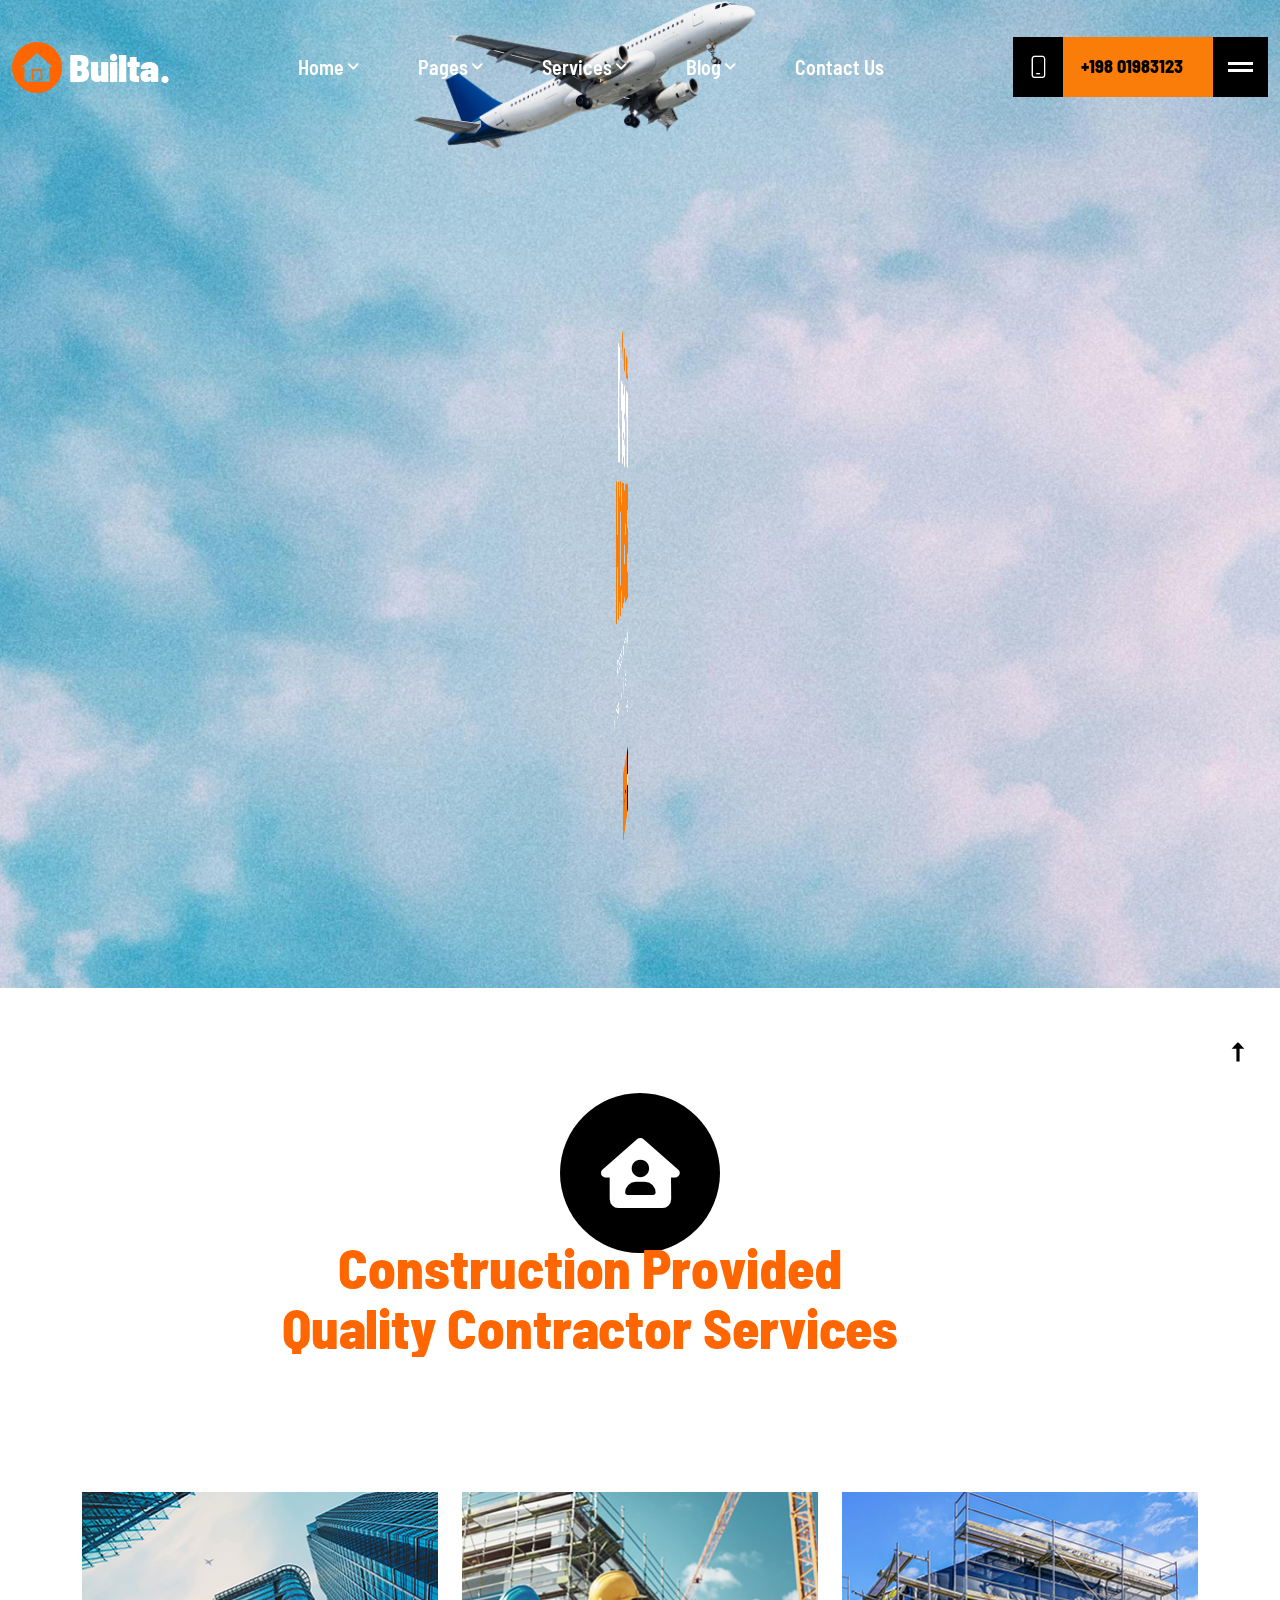
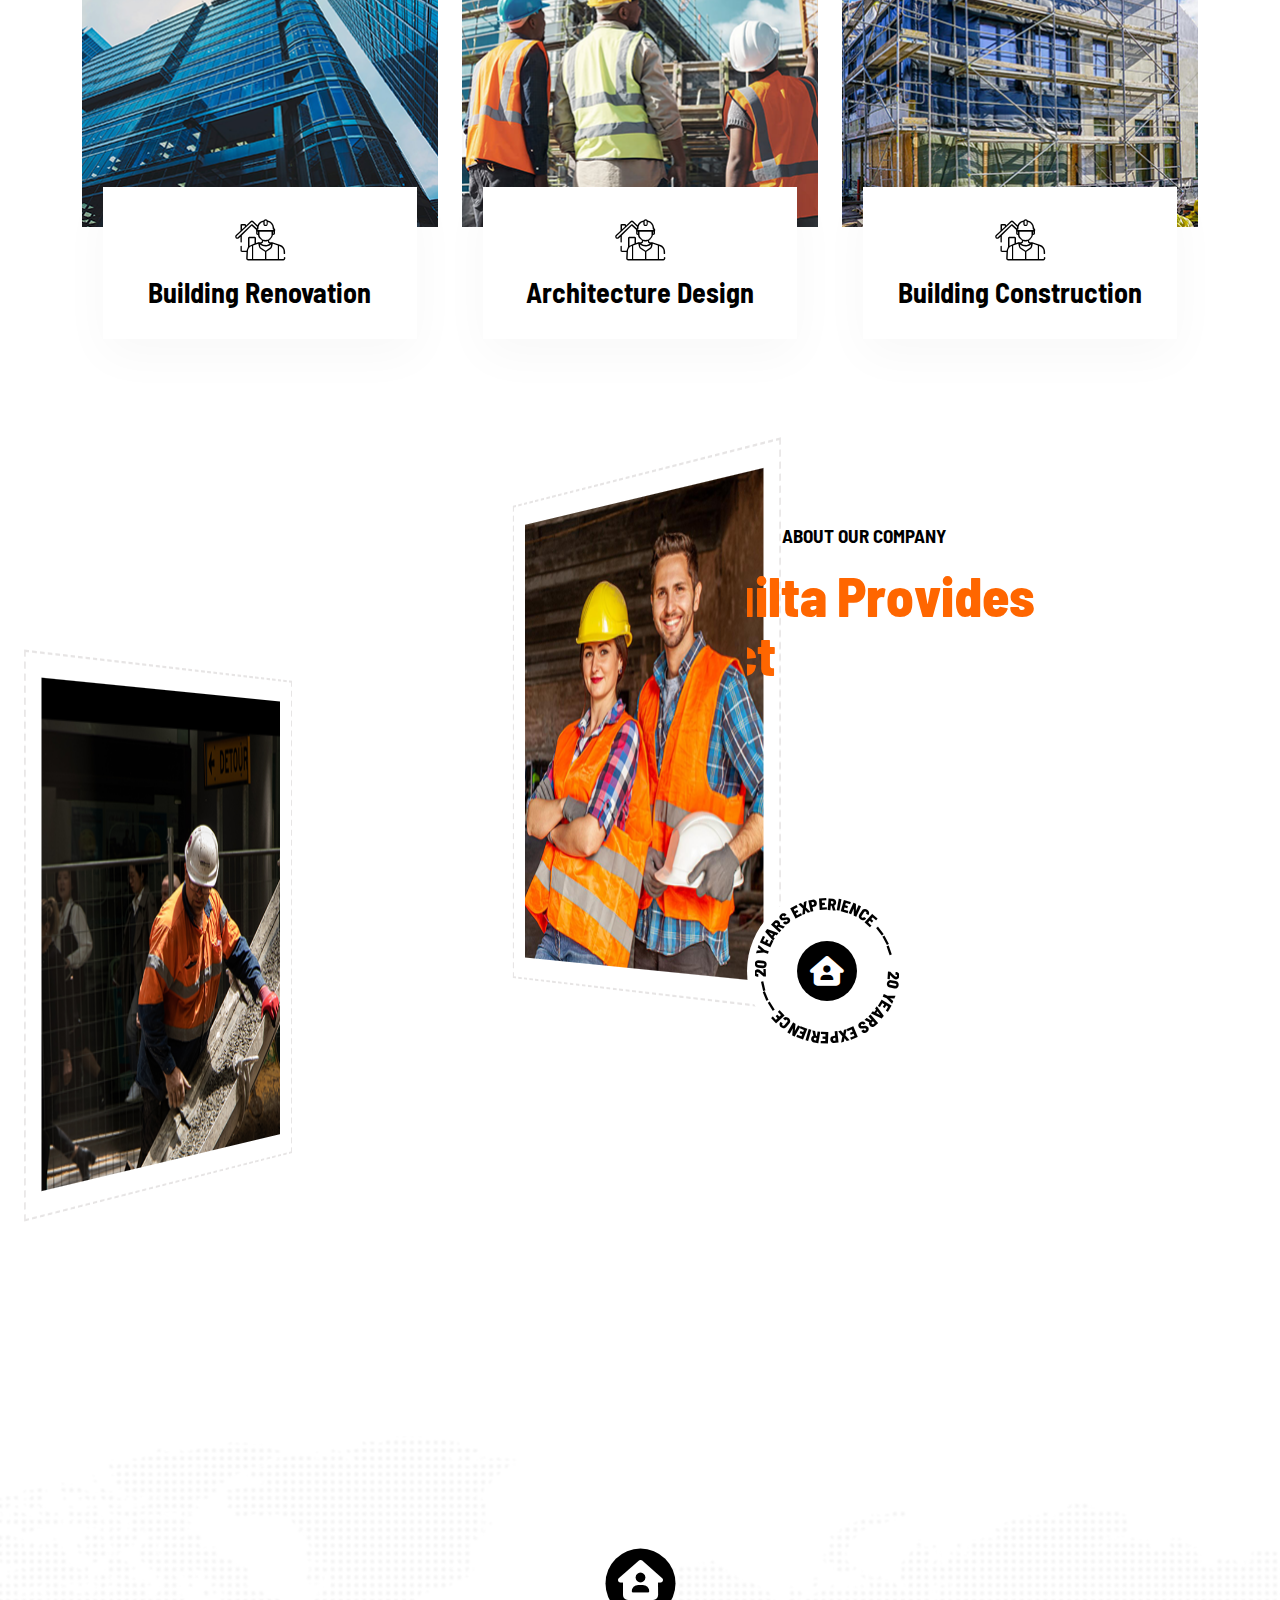
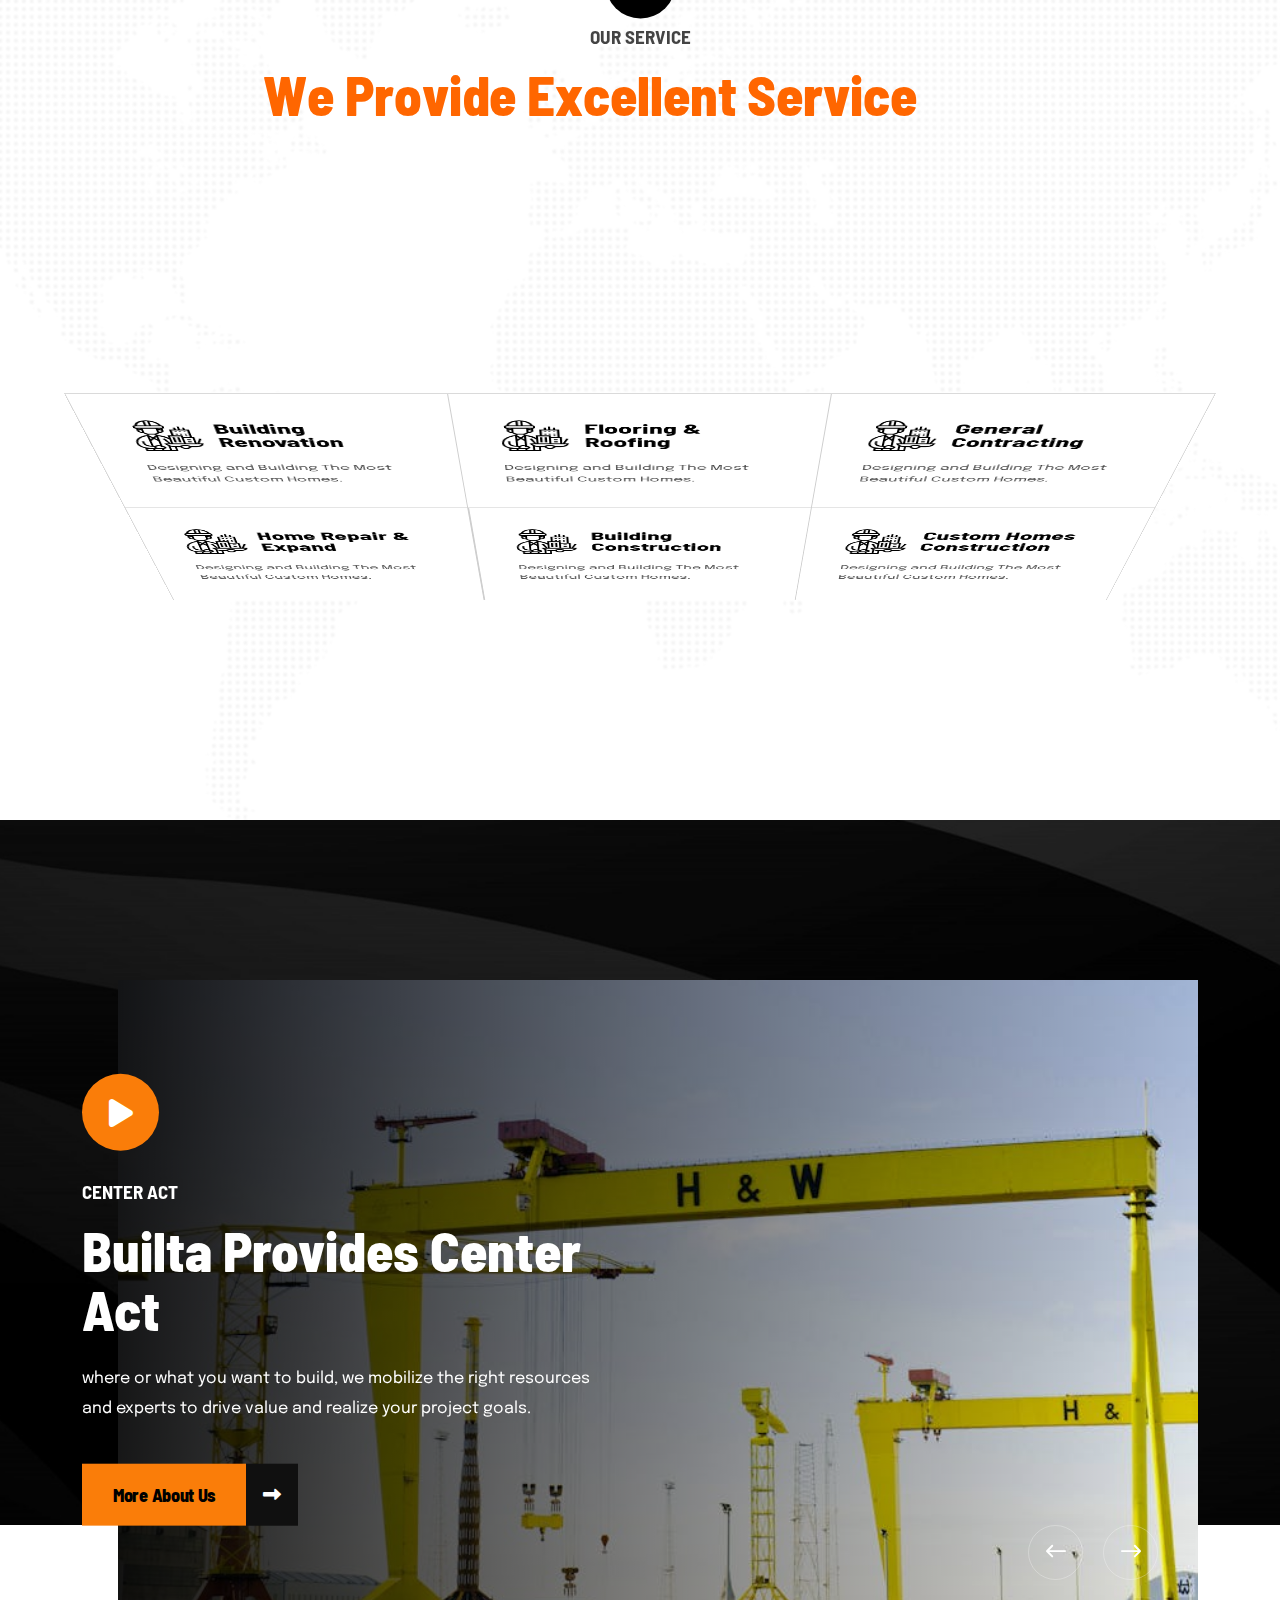
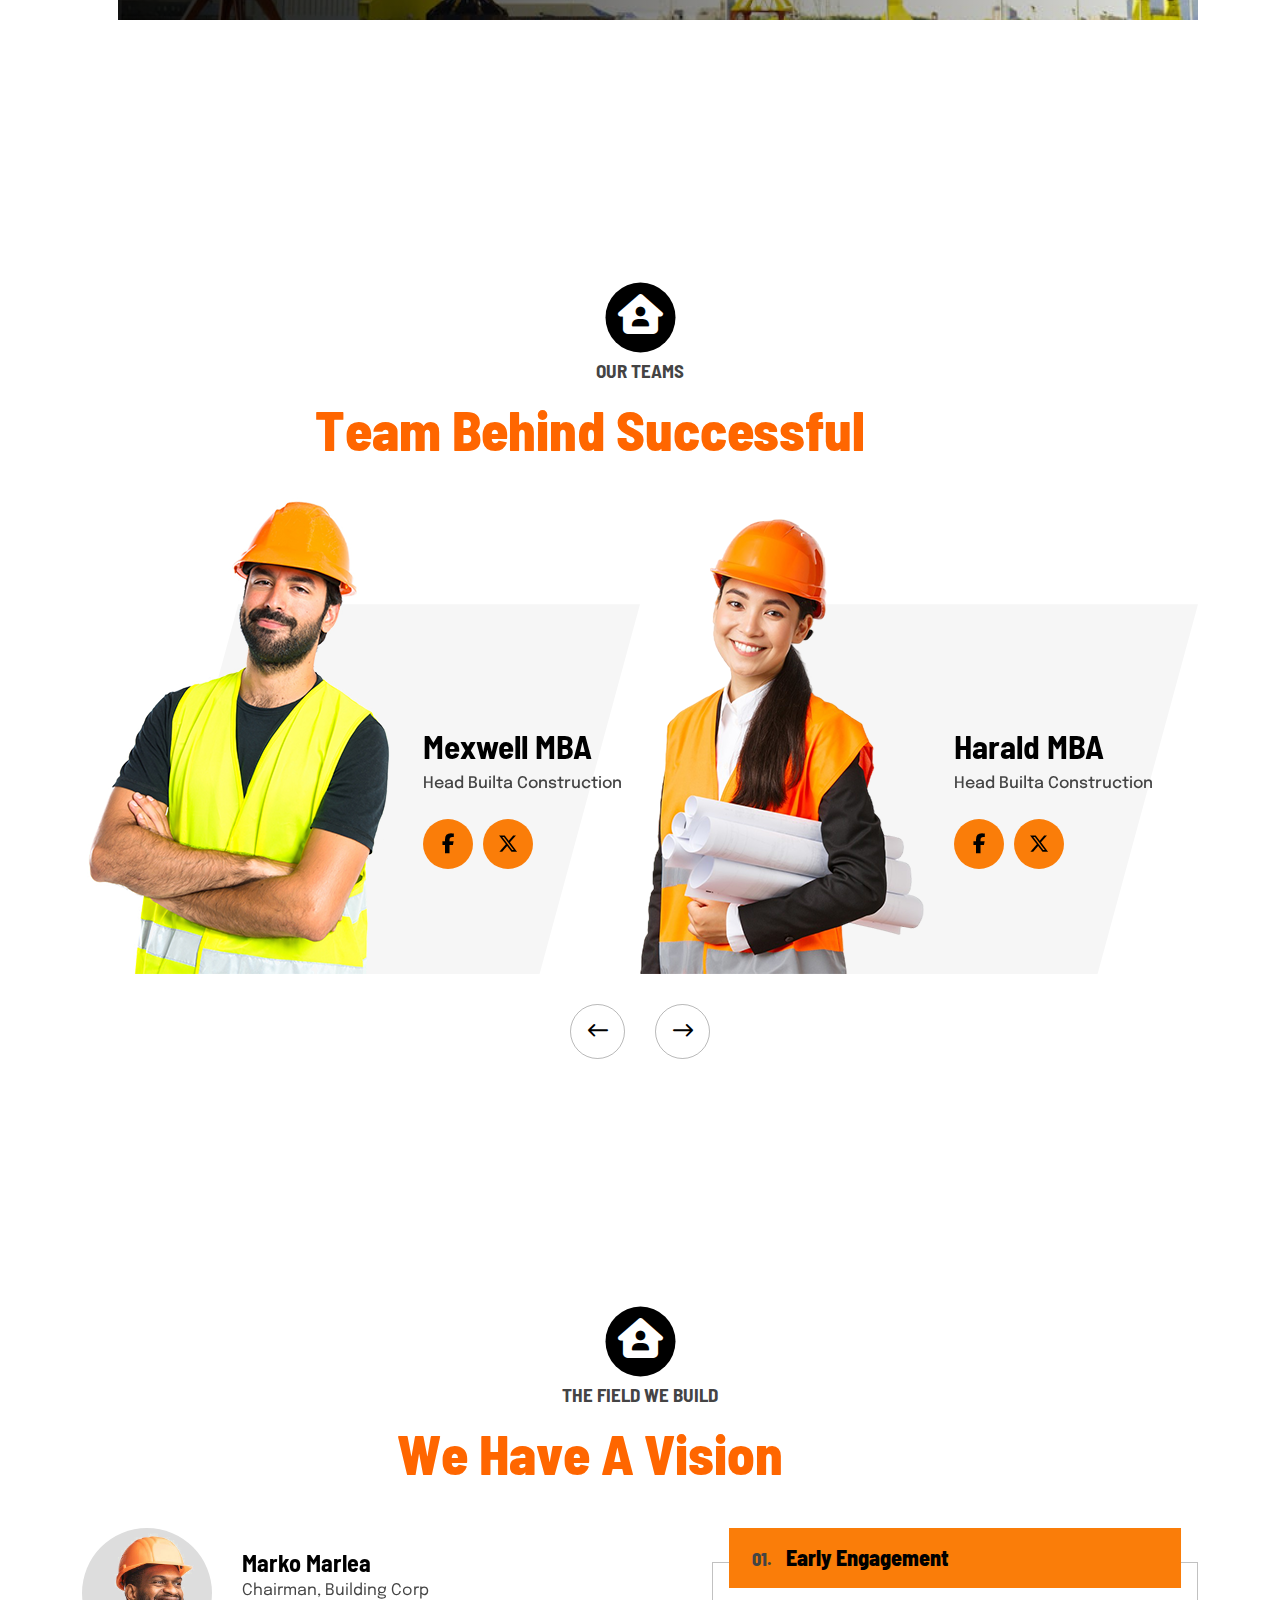
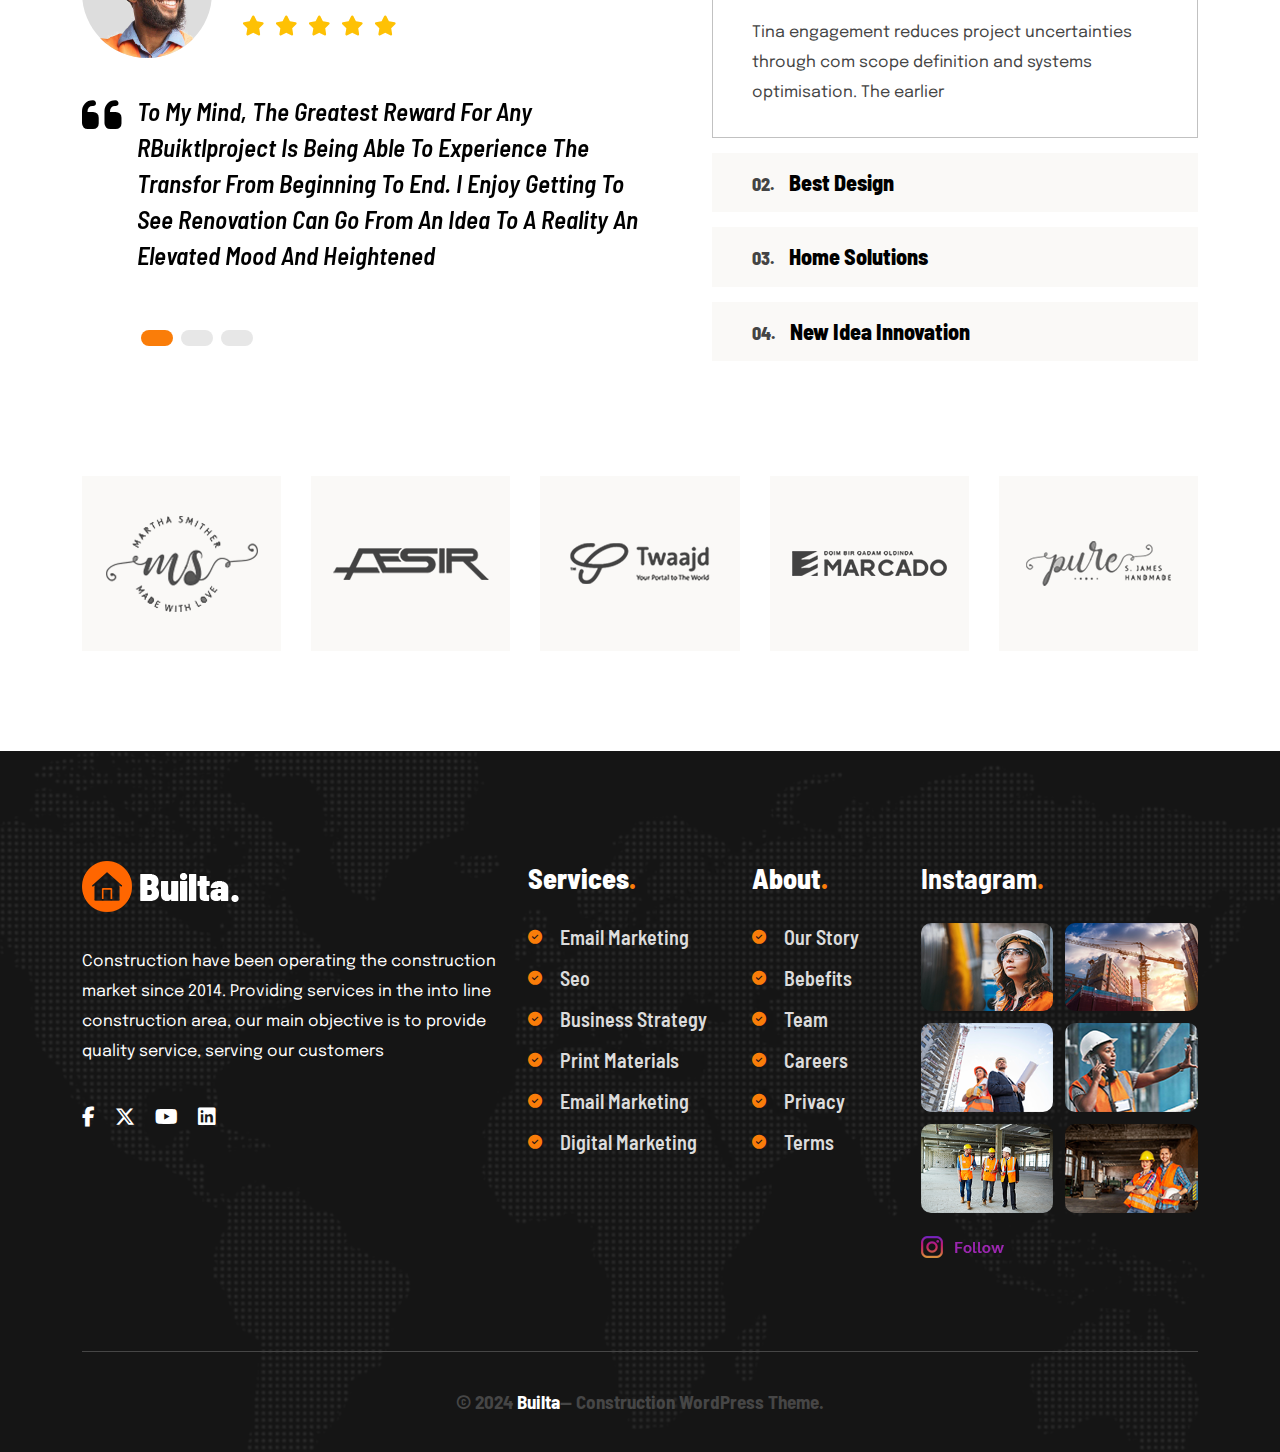
==== commit fb71ef21: "h2-70%" ====
--- a/index-2.html
+++ b/index-2.html
@@ -567,6 +567,81 @@
             </div>
         </div>
         <!-- hero-end -->
+
+        <!-- services-start -->
+        <div class="blta-services-3-area pt-145 pb-65">
+            <div class="container blta-container-1">
+
+                <!-- section-title -->
+                <div class="blta-services-3-section-title mb-50 text-center">
+                    <div class="icon mb-25 blta-scale-plus">
+                        <i class="fa-solid fa-house-user fa-fw"></i>
+                    </div>
+                    <h2 class="blta-section-title-1 blta-split-text split-in-left">Construction Provided Quality Contractor Services</h2>
+                    <p class="blta-para-1 a1-disc wow fadeInUp">We successfully cope with tasks of varying complexity, provide long-term guarantees and regularly master new technologies. Our portfolio includes Builter of successfully completed projects.</p>
+                </div>
+
+
+                <div class="row">
+
+                    <!-- single-item  -->
+                    <div class="col-lg-4 col-md-6 col-sm-6">
+                        <div class="blta-services-3-card">
+                            <div class="card-img fix img-cover">
+                                <img src="assets/img/services/c3-img1.png" alt="">
+                            </div>
+                            <div class="content text-center">
+                                <span class="icon">
+                                    <i class="flaticon-house"></i>
+                                </span>
+                    
+                                <h4 class="card-title blta-heading-1 font-700">
+                                    <a href="#" aria-label="name">Building Renovation</a>
+                                </h4>
+                            </div>
+                        </div>
+                    </div>
+
+
+                    <!-- single-item  -->
+                    <div class="col-lg-4 col-md-6 col-sm-6">
+                        <div class="blta-services-3-card">
+                            <div class="card-img fix img-cover">
+                                <img src="assets/img/services/c3-img2.png" alt="">
+                            </div>
+                            <div class="content  text-center">
+                                <span class="icon">
+                                    <i class="flaticon-house"></i>
+                                </span>
+                                <h4 class="card-title blta-heading-1 font-700">
+                                    <a href="#" aria-label="name">Architecture Design</a>
+                                </h4>
+                            </div>
+                        </div>
+                    </div>
+
+                    <!-- single-item  -->
+                    <div class="col-lg-4 col-md-6 col-sm-6">
+                        <div class="blta-services-3-card">
+                            <div class="card-img fix img-cover">
+                                <img src="assets/img/services/c3-img3.png" alt="">
+                            </div>
+                            <div class="content  text-center">
+                                <span class="icon">
+                                    <i class="flaticon-house"></i>
+                                </span>
+                                <h4 class="card-title blta-heading-1 font-700">
+                                    <a href="#" aria-label="name">Building Construction</a>
+                                </h4>
+                            </div>
+                        </div>
+                    </div>
+
+                </div>
+
+            </div>
+        </div>
+        <!-- services-end -->
 
         <!-- about-start -->
         <div class="blta-about-2-area pt-70 pb-160 fix">
@@ -652,7 +727,7 @@
 
         <!-- services-start -->
         <div class="blta-services-2-area fix bg-default pt-130 pb-130" data-background="assets/img/team/team-1-bg-1.png">
-            <div class="container blta-container-1">
+            <div class="container blta-container-1 blta-ani-threed">
 
                 <!-- section-title -->
                 <div class="blta-services-2-section-title mb-40 text-center">
@@ -663,7 +738,7 @@
                     <h2 class="blta-section-title-1 blta-split-text split-in-left">We Provide Excellent Service</h2>
                 </div>
 
-                <div class="blta-services-2-grid">
+                <div class="blta-services-2-grid blta-img-3">
 
                     <!-- single-card -->
                     <div class="blta-services-2-card">
@@ -717,7 +792,7 @@
 
             <div class="container blta-container-1">
                 <div class="blta-range-2-slider">
-                    <div class="swiper-container">
+                    <div class="swiper-container range-2-active fix">
                         <div class="swiper-wrapper">
 
                             <!-- single-item -->
@@ -727,7 +802,7 @@
                                         <img src="assets/img/range/range-2-img-1.png" alt="">
                                     </div>
                                     <div class="content">
-                                        <a href="#" aria-label="name" class="play-btn">
+                                        <a href="https://www.youtube.com/watch?v=FFo-KeX_AAk" aria-label="name" class="play-btn popup-video">
                                             <i class="fa-duotone fa-play"></i>
                                         </a>
                                         <h5 class="blta-subtitle-1 font-700 text-uppercase pr-font has-color-white">Center Act</h5>
@@ -746,12 +821,596 @@
                                 </div>
                             </div>
 
+                            <!-- single-item -->
+                            <div class="swiper-slide">
+                                <div class="blta-range-2-item">
+                                    <div class="item-img img-cover">
+                                        <img src="assets/img/range/range-2-img-2.png" alt="">
+                                    </div>
+                                    <div class="content">
+                                        <a href="https://www.youtube.com/watch?v=FFo-KeX_AAk" aria-label="name" class="play-btn popup-video">
+                                            <i class="fa-duotone fa-play"></i>
+                                        </a>
+                                        <h5 class="blta-subtitle-1 font-700 text-uppercase pr-font has-color-white">Center Act</h5>
+                                        <h2 class="blta-section-title-1 has-color-white">Builta Provides Center Act</h2>
+                                        <p class="blta-para-1 a1-disc has-color-white">where or what you want to build, we mobilize the  right resources and experts to drive value and realize your project goals. </p>
+                                        <div class="btn-wrap">
+                                            <a class="blta-btn-2 has-color-2" href="#" aria-label="name"  data-back="more about us" data-front="more about us">
+                                                <span class="icon">
+                                                    <i class="fa-solid fa-right-long"></i>
+                                                </span>
+                                            </a>
+                                        </div>
+                                    </div>
+                                </div>
+                            </div>
+
+                            <!-- single-item -->
+                            <div class="swiper-slide">
+                                <div class="blta-range-2-item">
+                                    <div class="item-img img-cover">
+                                        <img src="assets/img/range/range-2-img-3.png" alt="">
+                                    </div>
+                                    <div class="content">
+                                        <a href="https://www.youtube.com/watch?v=FFo-KeX_AAk" aria-label="name" class="play-btn popup-video">
+                                            <i class="fa-duotone fa-play"></i>
+                                        </a>
+                                        <h5 class="blta-subtitle-1 font-700 text-uppercase pr-font has-color-white">Center Act</h5>
+                                        <h2 class="blta-section-title-1 has-color-white">Builta Provides Center Act</h2>
+                                        <p class="blta-para-1 a1-disc has-color-white">where or what you want to build, we mobilize the  right resources and experts to drive value and realize your project goals. </p>
+                                        <div class="btn-wrap">
+                                            <a class="blta-btn-2 has-color-2" href="#" aria-label="name"  data-back="more about us" data-front="more about us">
+                                                <span class="icon">
+                                                    <i class="fa-solid fa-right-long"></i>
+                                                </span>
+                                            </a>
+                                        </div>
+                                    </div>
+                                </div>
+                            </div>
+
+                        </div>
+                    </div>
+
+                    <div class="blta-range-2-slider-btn d-flex align-items-center">
+                        <div class="blta-slider-btn-1 range_2_prev">
+                            <i class="far fa-long-arrow-left"></i>
+                        </div>
+                        <div class="blta-slider-btn-1 range_2_next">
+                            <i class="far fa-long-arrow-right"></i>
                         </div>
                     </div>
                 </div>
             </div>
         </div>
         <!-- range-end -->
+
+        <!-- team-start -->
+        <div class="blta-team-2-area fix pt-140 pb-130">
+
+            <img src="assets/img/team/team-2-il-1.png" alt="" class="blta-team-2-il blta-fade-right">
+
+            <div class="container blta-container-1">
+                <!-- section-title -->
+                <div class="blta-services-2-section-title mb-35 text-center">
+                    <div class="icon blta-scale-plus mb-25">
+                        <i class="fa-solid fa-house-user fa-fw"></i>
+                    </div>
+                    <h5 class="blta-subtitle-1 font-700 text-uppercase pr-font ">our teams</h5>
+                    <h2 class="blta-section-title-1 blta-split-text split-in-left">Team Behind Successful</h2>
+                </div>
+
+                <!-- slider -->
+                <div class="blta-team-2-slider">
+                    <div class="swiper-container team-2-active fix">
+                        <div class="swiper-wrapper">
+                            
+                            <!-- single-item -->
+                            <div class="swiper-slide">
+                                <div class="blta-team-2-item">
+                                    <div class="item-img fix">
+                                        <img src="assets/img/team/team-2-1.png" alt="">
+                                    </div>
+                                    <div class="content">
+                                        <h3 class="item-name blta-heading-1 font-700">Mexwell MBA</h3>
+                                        <p class="item-disc blta-para-1">Head Builta Construction</p>
+                                        <div class="blta-social-link-2 d-flex flex-wrap align-items-center">
+                                            <a href="#" aria-label="name" class="link">
+                                                <i class="fa-brands fa-facebook-f"></i>
+                                            </a>
+                                            <a href="#" aria-label="name" class="link">
+                                                <i class="fa-brands fa-x-twitter"></i>
+                                            </a>
+                                        </div>
+                                    </div>
+                                </div>
+                            </div>
+                            
+                            <!-- single-item -->
+                            <div class="swiper-slide">
+                                <div class="blta-team-2-item">
+                                    <div class="item-img fix">
+                                        <img src="assets/img/team/team-2-2.png" alt="">
+                                    </div>
+                                    <div class="content">
+                                        <h3 class="item-name blta-heading-1 font-700">harald MBA</h3>
+                                        <p class="item-disc blta-para-1">Head Builta Construction</p>
+                                        <div class="blta-social-link-2 d-flex flex-wrap align-items-center">
+                                            <a href="#" aria-label="name" class="link">
+                                                <i class="fa-brands fa-facebook-f"></i>
+                                            </a>
+                                            <a href="#" aria-label="name" class="link">
+                                                <i class="fa-brands fa-x-twitter"></i>
+                                            </a>
+                                        </div>
+                                    </div>
+                                </div>
+                            </div>
+                            
+                            <!-- single-item -->
+                            <div class="swiper-slide">
+                                <div class="blta-team-2-item">
+                                    <div class="item-img fix">
+                                        <img src="assets/img/team/team-2-3.png" alt="">
+                                    </div>
+                                    <div class="content">
+                                        <h3 class="item-name blta-heading-1 font-700">harald MBA</h3>
+                                        <p class="item-disc blta-para-1">Head Builta Construction</p>
+                                        <div class="blta-social-link-2 d-flex flex-wrap align-items-center">
+                                            <a href="#" aria-label="name" class="link">
+                                                <i class="fa-brands fa-facebook-f"></i>
+                                            </a>
+                                            <a href="#" aria-label="name" class="link">
+                                                <i class="fa-brands fa-x-twitter"></i>
+                                            </a>
+                                        </div>
+                                    </div>
+                                </div>
+                            </div>
+                            
+                            <!-- single-item -->
+                            <div class="swiper-slide">
+                                <div class="blta-team-2-item">
+                                    <div class="item-img fix">
+                                        <img src="assets/img/team/team-2-4.png" alt="">
+                                    </div>
+                                    <div class="content">
+                                        <h3 class="item-name blta-heading-1 font-700">harald MBA</h3>
+                                        <p class="item-disc blta-para-1">Head Builta Construction</p>
+                                        <div class="blta-social-link-2 d-flex flex-wrap align-items-center">
+                                            <a href="#" aria-label="name" class="link">
+                                                <i class="fa-brands fa-facebook-f"></i>
+                                            </a>
+                                            <a href="#" aria-label="name" class="link">
+                                                <i class="fa-brands fa-x-twitter"></i>
+                                            </a>
+                                        </div>
+                                    </div>
+                                </div>
+                            </div>
+                            
+                            <!-- single-item -->
+                            <div class="swiper-slide">
+                                <div class="blta-team-2-item">
+                                    <div class="item-img fix">
+                                        <img src="assets/img/team/team-2-5.png" alt="">
+                                    </div>
+                                    <div class="content">
+                                        <h3 class="item-name blta-heading-1 font-700">harald MBA</h3>
+                                        <p class="item-disc blta-para-1">Head Builta Construction</p>
+                                        <div class="blta-social-link-2 d-flex flex-wrap align-items-center">
+                                            <a href="#" aria-label="name" class="link">
+                                                <i class="fa-brands fa-facebook-f"></i>
+                                            </a>
+                                            <a href="#" aria-label="name" class="link">
+                                                <i class="fa-brands fa-x-twitter"></i>
+                                            </a>
+                                        </div>
+                                    </div>
+                                </div>
+                            </div>
+
+                        </div>
+                    </div>
+
+                    <div class="blta-team-2-slider-btn d-flex align-items-center">
+                        <div class="blta-slider-btn-1 team_2_prev">
+                            <i class="far fa-long-arrow-left"></i>
+                        </div>
+                        <div class="blta-slider-btn-1 team_2_next">
+                            <i class="far fa-long-arrow-right"></i>
+                        </div>
+                    </div>
+                </div>
+                
+            </div>
+        </div>
+        <!-- team-end -->
+
+        <!-- testimonial-start -->
+        <div class="blta-testimonial-2-area pt-135 pb-100">
+            <div class="container blta-container-1">
+                <!-- section-title -->
+                <div class="blta-services-2-section-title mb-45 text-center">
+                    <div class="icon blta-scale-plus mb-25">
+                        <i class="fa-solid fa-house-user fa-fw"></i>
+                    </div>
+                    <h5 class="blta-subtitle-1 font-700 text-uppercase pr-font ">THE FIELD WE BUILD</h5>
+                    <h2 class="blta-section-title-1 blta-split-text split-in-left">We Have A Vision</h2>
+                </div>
+
+
+                <div class="row">
+
+                    <!-- left-testimonial-slider -->
+                    <div class="col-lg-7">
+                        <div class="blta-testimonial-2-slider">
+                            <div class="swiper-container testimonial-2-active fix">
+                                <div class="swiper-wrapper">
+
+                                    <!-- single-slide -->
+                                    <div class="swiper-slide">
+                                        <div class="blta-testimonial-2-item">
+                                            <div class="header d-flex align-items-center mb-35">
+                                                <div class="item-img img-cover fix">
+                                                    <img src="assets/img/testimonial/team-1-1.png" alt="">
+                                                </div>
+                                                <div class="content">
+                                                    <h4 class="item-name blta-heading-1 font-700">Marko Marlea</h4>
+                                                    <p class="item-disc blta-para-1 ">Chairman, Building Corp</p>
+                                                    <div class="blta-rating d-flex align-items-center flex-wrap">
+                                                        <i class="fa-solid fa-star"></i>
+                                                        <i class="fa-solid fa-star"></i>
+                                                        <i class="fa-solid fa-star"></i>
+                                                        <i class="fa-solid fa-star"></i>
+                                                        <i class="fa-solid fa-star"></i>
+                                                    </div>
+                                                </div>
+                                            </div>
+
+                                            <h5 class="item-comment blta-heading-1 font-600 d-flex">
+                                                <i class="fa-solid fa-quote-left"></i>
+                                                To my mind, the greatest reward for any rBuiktlproject is 
+                                                being able to experience the transfor from beginning to end. 
+                                                I enjoy getting to see renovation can go from an idea to a 
+                                                reality an elevated mood and heightened 
+                                            </h5>
+
+                                        </div>
+                                    </div>
+
+                                    <!-- single-slide -->
+                                    <div class="swiper-slide">
+                                        <div class="blta-testimonial-2-item">
+                                            <div class="header d-flex align-items-center mb-35">
+                                                <div class="item-img img-cover fix">
+                                                    <img src="assets/img/testimonial/team-1-2.png" alt="">
+                                                </div>
+                                                <div class="content">
+                                                    <h4 class="item-name blta-heading-1 font-700">Marko Marlea</h4>
+                                                    <p class="item-disc blta-para-1 ">Chairman, Building Corp</p>
+                                                    <div class="blta-rating d-flex align-items-center flex-wrap">
+                                                        <i class="fa-solid fa-star"></i>
+                                                        <i class="fa-solid fa-star"></i>
+                                                        <i class="fa-solid fa-star"></i>
+                                                        <i class="fa-solid fa-star"></i>
+                                                        <i class="fa-solid fa-star"></i>
+                                                    </div>
+                                                </div>
+                                            </div>
+
+                                            <h5 class="item-comment blta-heading-1 font-600 d-flex">
+                                                <i class="fa-solid fa-quote-left"></i>
+                                                To my mind, the greatest reward for any rBuiktlproject is 
+                                                being able to experience the transfor from beginning to end. 
+                                                I enjoy getting to see renovation can go from an idea to a 
+                                                reality an elevated mood and heightened 
+                                            </h5>
+
+                                        </div>
+                                    </div>
+
+                                    <!-- single-slide -->
+                                    <div class="swiper-slide">
+                                        <div class="blta-testimonial-2-item">
+                                            <div class="header d-flex align-items-center mb-35">
+                                                <div class="item-img img-cover fix">
+                                                    <img src="assets/img/testimonial/team-1-3.png" alt="">
+                                                </div>
+                                                <div class="content">
+                                                    <h4 class="item-name blta-heading-1 font-700">Marko Marlea</h4>
+                                                    <p class="item-disc blta-para-1 ">Chairman, Building Corp</p>
+                                                    <div class="blta-rating d-flex align-items-center flex-wrap">
+                                                        <i class="fa-solid fa-star"></i>
+                                                        <i class="fa-solid fa-star"></i>
+                                                        <i class="fa-solid fa-star"></i>
+                                                        <i class="fa-solid fa-star"></i>
+                                                        <i class="fa-solid fa-star"></i>
+                                                    </div>
+                                                </div>
+                                            </div>
+
+                                            <h5 class="item-comment blta-heading-1 font-600 d-flex">
+                                                <i class="fa-solid fa-quote-left"></i>
+                                                To my mind, the greatest reward for any rBuiktlproject is 
+                                                being able to experience the transfor from beginning to end. 
+                                                I enjoy getting to see renovation can go from an idea to a 
+                                                reality an elevated mood and heightened 
+                                            </h5>
+
+                                        </div>
+                                    </div>
+
+                                </div>
+                            </div>
+                            <div class="blta-testimonial-2-slider-pagination mt-55">
+                                <div class="testimonial-2-pagination"></div>
+                            </div>
+                        </div>
+                    </div>
+
+                    <!-- right-faq -->
+                    <div class="col-lg-5">
+                        <div class="blta-accordion" id="accordionExample_31">
+
+                            <!-- single-team -->
+                            <div class="blta-accordion-item mb-15 faq_bg" >
+                                <div class="item-header" id="heading1">
+                                    <button class="item-title blta-heading-1 font-800" type="button" data-bs-toggle="collapse" data-bs-target="#collapse1" aria-expanded="false" aria-controls="collapse1">
+                                        <span class="number">01.</span>
+                                        Early Engagement
+                                    </button>
+                                </div>
+                                <div id="collapse1" class="accordion-collapse collapse show" aria-labelledby="heading1" data-bs-parent="#accordionExample_31">
+                                    <div class="item-body ">
+                                        <p class="disc blta-para-1">
+                                            Tina engagement reduces project uncertainties through com
+                                            scope definition and systems optimisation. The earlier
+                                        </p>
+                                    </div>
+                                </div>
+                            </div>
+
+                            <!-- single-team -->
+                            <div class="blta-accordion-item mb-15" >
+                                <div class="item-header" id="heading2">
+                                    <button class="item-title blta-heading-1 font-800 collapsed" type="button" data-bs-toggle="collapse" data-bs-target="#collapse2" aria-expanded="false" aria-controls="collapse2">
+                                        <span class="number">02.</span>
+                                        Best Design
+                                    </button>
+                                </div>
+                                <div id="collapse2" class="accordion-collapse collapse" aria-labelledby="heading2" data-bs-parent="#accordionExample_31">
+                                    <div class="item-body ">
+                                        <p class="disc blta-para-1">
+                                            Tina engagement reduces project uncertainties through com
+                                            scope definition and systems optimisation. The earlier
+                                        </p>
+                                    </div>
+                                </div>
+                            </div>
+
+                            <!-- single-team -->
+                            <div class="blta-accordion-item mb-15" >
+                                <div class="item-header" id="heading3">
+                                    <button class="item-title blta-heading-1 font-800 collapsed" type="button" data-bs-toggle="collapse" data-bs-target="#collapse3" aria-expanded="false" aria-controls="collapse3">
+                                        <span class="number">03.</span>
+                                        home solutions
+                                    </button>
+                                </div>
+                                <div id="collapse3" class="accordion-collapse collapse" aria-labelledby="heading3" data-bs-parent="#accordionExample_31">
+                                    <div class="item-body ">
+                                        <p class="disc blta-para-1">
+                                            Tina engagement reduces project uncertainties through com
+                                            scope definition and systems optimisation. The earlier
+                                        </p>
+                                    </div>
+                                </div>
+                            </div>
+
+                            <!-- single-team -->
+                            <div class="blta-accordion-item " >
+                                <div class="item-header" id="heading4">
+                                    <button class="item-title blta-heading-1 font-800 collapsed" type="button" data-bs-toggle="collapse" data-bs-target="#collapse4" aria-expanded="false" aria-controls="collapse4">
+                                        <span class="number">04.</span>
+                                        new idea innovation
+                                    </button>
+                                </div>
+                                <div id="collapse4" class="accordion-collapse collapse" aria-labelledby="heading4" data-bs-parent="#accordionExample_31">
+                                    <div class="item-body ">
+                                        <p class="disc blta-para-1">
+                                            Tina engagement reduces project uncertainties through com
+                                            scope definition and systems optimisation. The earlier
+                                        </p>
+                                    </div>
+                                </div>
+                            </div>
+                            
+                        </div>
+                    </div>
+                </div>
+
+                <div class="d-block pt-115"></div>
+
+                <div class="blta-client-2-grid">
+                    <!-- single-item -->
+                    <div class="blta-client-2-item-hover">
+                        <div class="blta-client-2-item d-flex justify-content-center align-items-center">
+                            <img src="assets/img/client/c2-1.png" alt="">
+                        </div>
+                    </div>
+
+                    <!-- single-item -->
+                    <div class="blta-client-2-item-hover">
+                        <div class="blta-client-2-item d-flex justify-content-center align-items-center">
+                            <img src="assets/img/client/c2-2.png" alt="">
+                        </div>    
+                    </div>
+
+                    <!-- single-item -->
+                    <div class="blta-client-2-item-hover">
+                        <div class="blta-client-2-item d-flex justify-content-center align-items-center">
+                            <img src="assets/img/client/c2-3.png" alt="">
+                        </div> 
+                    </div>
+
+                    <!-- single-item -->
+                    <div class="blta-client-2-item-hover">
+                        <div class="blta-client-2-item d-flex justify-content-center align-items-center">
+                            <img src="assets/img/client/c2-4.png" alt="">
+                        </div>    
+                    </div>
+
+                    <!-- single-item -->
+                    <div class="blta-client-2-item-hover">
+                        <div class="blta-client-2-item d-flex justify-content-center align-items-center">
+                            <img src="assets/img/client/c2-5.png" alt="">
+                        </div>  
+                    </div>
+
+                </div>
+
+            </div>
+        </div>
+        <!-- testimonial-end -->
+
+        <!-- footer-start -->
+        <div class="blta-footer-2-area pt-110">
+
+            <div class="blta-footer-2-bg img-cover fix">
+                <img src="assets/img/footer/f2-bg-1.png" alt="">
+            </div>
+
+            <div class="container blta-container-1">
+                <div class="blta-footer-2-widget-grid mb-90">
+
+                    <!-- single-widget -->
+                    <div class="blta-footer-2-widget">
+                        <a href="index-2.html" aria-label="name" class="d-block footer-logo mb-35">
+                            <img src="assets/img/logo/logo-2.png" alt="">
+                        </a>
+                        <p class="footer-disc blta-para-1 has-color-white">Construction have been operating the construction 
+                            market since 2014. Providing services in the into line 
+                            construction area, our main objective is to provide 
+                            quality service, serving our customers </p>
+
+                        <div class="blta-social-link-1 d-flex flex-wrap align-items-center">
+                            <a href="#" aria-label="name" class="link">
+                                <i class="fa-brands fa-facebook-f"></i>
+                            </a>
+                            <a href="#" aria-label="name" class="link">
+                                <i class="fa-brands fa-x-twitter"></i>
+                            </a>
+                            <a href="#" aria-label="name" class="link">
+                                <i class="fa-brands fa-youtube"></i>
+                            </a>
+                            <a href="#" aria-label="name" class="link">
+                                <i class="fa-brands fa-linkedin"></i>
+                            </a>
+                        </div>
+                    </div>
+
+                    <!-- single-widget -->
+                    <div class="blta-footer-2-widget">
+                       <h3 class="widget-title blta-heading-1 has-color-white font-800">services<span>.</span></h3>
+
+                        <div class="footer-menu-2  pr-font font-600 text-capitalize">
+                            <a href="#" aria-label="name" class="link">
+                                <i class="fa-solid fa-circle-check"></i>
+                                email marketing
+                            </a>
+                            <a href="#" aria-label="name" class="link">
+                                <i class="fa-solid fa-circle-check"></i>
+                                seo
+                            </a>
+                            <a href="#" aria-label="name" class="link">
+                                <i class="fa-solid fa-circle-check"></i>
+                                Business Strategy
+                            </a>
+                            <a href="#" aria-label="name" class="link">
+                                <i class="fa-solid fa-circle-check"></i>
+                                Print Materials
+                            </a>
+                            <a href="#" aria-label="name" class="link">
+                                <i class="fa-solid fa-circle-check"></i>
+                                Email Marketing
+                            </a>
+                            <a href="#" aria-label="name" class="link">
+                                <i class="fa-solid fa-circle-check"></i>
+                                digital marketing
+                            </a>
+                        </div>
+                    </div>
+
+                    <!-- single-widget -->
+                    <div class="blta-footer-2-widget">
+                       <h3 class="widget-title blta-heading-1 has-color-white font-800">about<span>.</span></h3>
+
+                        <div class="footer-menu-2  pr-font font-600 text-capitalize">
+                            <a href="#" aria-label="name" class="link">
+                                <i class="fa-solid fa-circle-check"></i>
+                                Our Story
+                            </a>
+                            <a href="#" aria-label="name" class="link">
+                                <i class="fa-solid fa-circle-check"></i>
+                                Bebefits
+                            </a>
+                            <a href="#" aria-label="name" class="link">
+                                <i class="fa-solid fa-circle-check"></i>
+                                Team
+                            </a>
+                            <a href="#" aria-label="name" class="link">
+                                <i class="fa-solid fa-circle-check"></i>
+                                Careers
+                            </a>
+                            <a href="#" aria-label="name" class="link">
+                                <i class="fa-solid fa-circle-check"></i>
+                                privacy
+                            </a>
+                            <a href="#" aria-label="name" class="link">
+                                <i class="fa-solid fa-circle-check"></i>
+                                terms
+                            </a>
+                        </div>
+                    </div>
+
+                    <!-- single-widget -->
+                    <div class="blta-footer-2-widget">
+                       <h3 class="widget-title blta-heading-1 has-color-white font-700">instagram<span>.</span></h3>
+
+                        <div class="blta-footer-gallery mb-20">
+                            <a href="assets/img/footer/gl-1.png" aria-label="name" class="item img-cover popup_img">
+                                <img src="assets/img/footer/gl-1.png" alt="">
+                            </a>
+                            <a href="assets/img/footer/gl-2.png" aria-label="name" class="item img-cover popup_img">
+                                <img src="assets/img/footer/gl-2.png" alt="">
+                            </a>
+                            <a href="assets/img/footer/gl-3.png" aria-label="name" class="item img-cover popup_img">
+                                <img src="assets/img/footer/gl-3.png" alt="">
+                            </a>
+                            <a href="assets/img/footer/gl-4.png" aria-label="name" class="item img-cover popup_img">
+                                <img src="assets/img/footer/gl-4.png" alt="">
+                            </a>
+                            <a href="assets/img/footer/gl-5.png" aria-label="name" class="item img-cover popup_img">
+                                <img src="assets/img/footer/gl-5.png" alt="">
+                            </a>
+                            <a href="assets/img/footer/gl-6.png" aria-label="name" class="item img-cover popup_img">
+                                <img src="assets/img/footer/gl-6.png" alt="">
+                            </a>
+                        </div>
+
+                        <a href="#" aria-label="name" class="follower d-inline-block">
+                            <img src="assets/img/footer/follow.png" alt="">
+                        </a>
+
+                    </div>
+
+                </div>
+
+                <!-- coryright -->
+                <p class="blta-footer-2-copyright blta-heading-1 font-700 text-center">© 2024 <span class="has-color-white" >Builta</span>— Construction WordPress Theme. </p>
+            </div>
+        </div>
+        <!-- footer-end -->
 
         <!-- search-popup -->
         <div class="popup-search-box search_1_popup_active ">
--- a/assets/css/main.css
+++ b/assets/css/main.css
@@ -3358,9 +3358,7 @@
   border-top: 1px solid #CECECE;
 }
 .blta-services-2-card:nth-child(3) {
-  border-top: none;
-  border-right: none;
-  border-left: 1px solid #CECECE;
+  border-top: 1px solid #CECECE;
 }
 .blta-services-2-card:nth-child(4) {
   border-left: 1px solid #CECECE;
@@ -3397,6 +3395,80 @@
 
 /* 
     services-2-end
+*/
+/* 
+    services-3-start
+*/
+.blta-services-3-section-title {
+  max-width: 785px;
+  margin-left: auto;
+  margin-right: auto;
+}
+.blta-services-3-section-title .icon {
+  width: 80px;
+  height: 80px;
+  display: inline-flex;
+  background: #000;
+  justify-content: center;
+  align-items: center;
+  border-radius: 50%;
+  color: #fff;
+  font-size: 35px;
+}
+.blta-services-3-card {
+  margin-bottom: 30px;
+}
+.blta-services-3-card .card-img {
+  height: 335px;
+  perspective: 70px;
+  perspective-origin: 50% 50%;
+}
+.blta-services-3-card .card-img img {
+  transition: 0.6s;
+}
+.blta-services-3-card .content {
+  background-color: #fff;
+  padding: 28px 10px;
+  box-shadow: 0px 16px 46px 0px rgba(0, 0, 0, 0.03);
+  margin-top: -40px;
+  position: relative;
+  z-index: 1;
+  max-width: 88%;
+  margin-left: auto;
+  margin-right: auto;
+  transition: 500ms;
+}
+.blta-services-3-card .card-title {
+  font-size: 28px;
+  line-height: 1.28;
+  transition: 500ms var(--cube-1);
+}
+@media only screen and (min-width: 992px) and (max-width: 1199px), only screen and (min-width: 768px) and (max-width: 991px), (max-width: 767px) {
+  .blta-services-3-card .card-title {
+    font-size: 22px;
+  }
+}
+.blta-services-3-card .card-title:hover {
+  letter-spacing: 0.5px;
+  color: var(--blta-pr-2);
+}
+.blta-services-3-card .icon {
+  font-size: 50px;
+  color: #010101;
+  transition: 500ms var(--cube-1);
+}
+.blta-services-3-card:hover .content {
+  max-width: 100%;
+}
+.blta-services-3-card:hover .card-img img {
+  transform: scaleX(1) scaleY(1) scaleZ(0.1) rotateX(8deg) rotateY(0deg) rotateZ(0deg) translateX(0px) translateY(0px) translateZ(0px) skewX(0deg) skewY(0deg);
+}
+.blta-services-3-card:hover .icon {
+  color: var(--blta-pr-2);
+}
+
+/* 
+    services-3-end
 */
 /* 
     about-1-start
@@ -4278,7 +4350,165 @@
 }
 
 /* 
-    team-1-start
+    team-1-end
+*/
+/* 
+    team-2-start
+*/
+.blta-team-2-area {
+  position: relative;
+  z-index: 1;
+}
+.blta-team-2-il {
+  position: absolute;
+  right: -70px;
+  bottom: 0;
+  width: 45%;
+  z-index: -1;
+}
+.blta-team-2-item {
+  display: flex;
+  align-items: center;
+  gap: 30px;
+  position: relative;
+  z-index: 1;
+}
+@media (max-width: 767px) {
+  .blta-team-2-item {
+    flex-wrap: wrap;
+  }
+}
+@media only screen and (min-width: 576px) and (max-width: 767px) {
+  .blta-team-2-item {
+    flex-wrap: nowrap;
+  }
+}
+.blta-team-2-item::after {
+  content: "";
+  width: 90%;
+  height: 77%;
+  position: absolute;
+  right: 0;
+  bottom: 0;
+  background: #f6f6f6;
+  z-index: -1;
+  clip-path: polygon(20% 0%, 100% 0%, 80% 100%, 0% 100%);
+}
+.blta-team-2-item .content {
+  padding-top: 130px;
+}
+@media (max-width: 767px) {
+  .blta-team-2-item .content {
+    padding-top: 0px;
+    padding-bottom: 30px;
+  }
+}
+@media only screen and (min-width: 576px) and (max-width: 767px) {
+  .blta-team-2-item .content {
+    padding-top: 130px;
+    padding-bottom: 0px;
+  }
+}
+.blta-team-2-item .item-img {
+  height: 480px;
+  display: flex;
+  align-items: end;
+}
+@media only screen and (min-width: 992px) and (max-width: 1199px) {
+  .blta-team-2-item .item-img {
+    width: 45%;
+    height: auto;
+  }
+}
+@media (max-width: 767px) {
+  .blta-team-2-item .item-img {
+    height: auto;
+    width: 100%;
+  }
+}
+@media only screen and (min-width: 576px) and (max-width: 767px) {
+  .blta-team-2-item .item-img {
+    height: auto;
+    width: 45%;
+  }
+}
+.blta-team-2-item .item-name {
+  font-size: 33px;
+  margin-bottom: 4px;
+}
+.blta-team-2-item .item-disc {
+  font-weight: 500;
+  margin-bottom: 20px;
+}
+.blta-team-2-slider {
+  position: relative;
+  z-index: 1;
+}
+@media only screen and (min-width: 1400px) and (max-width: 1599px), only screen and (min-width: 1200px) and (max-width: 1399px), only screen and (min-width: 992px) and (max-width: 1199px), only screen and (min-width: 768px) and (max-width: 991px), (max-width: 767px) {
+  .blta-team-2-slider-btn {
+    justify-content: center;
+    margin-top: 30px;
+    gap: 30px;
+  }
+}
+.blta-team-2-slider-btn .blta-slider-btn-1 {
+  color: #000;
+  border-color: rgba(0, 0, 0, 0.2784313725);
+}
+.blta-team-2-slider-btn .blta-slider-btn-1:hover {
+  border-color: transparent;
+}
+.blta-team-2-slider-btn .blta-slider-btn-1:nth-child(1) {
+  position: absolute;
+  top: 70%;
+  left: -100px;
+  transform: translateY(-50%);
+  z-index: 1;
+}
+@media only screen and (min-width: 1400px) and (max-width: 1599px), only screen and (min-width: 1200px) and (max-width: 1399px), only screen and (min-width: 992px) and (max-width: 1199px), only screen and (min-width: 768px) and (max-width: 991px), (max-width: 767px) {
+  .blta-team-2-slider-btn .blta-slider-btn-1:nth-child(1) {
+    position: unset;
+    transform: unset;
+  }
+}
+.blta-team-2-slider-btn .blta-slider-btn-1:nth-child(2) {
+  position: absolute;
+  top: 70%;
+  right: -100px;
+  transform: translateY(-50%);
+  z-index: 1;
+}
+@media only screen and (min-width: 1400px) and (max-width: 1599px), only screen and (min-width: 1200px) and (max-width: 1399px), only screen and (min-width: 992px) and (max-width: 1199px), only screen and (min-width: 768px) and (max-width: 991px), (max-width: 767px) {
+  .blta-team-2-slider-btn .blta-slider-btn-1:nth-child(2) {
+    position: unset;
+    transform: unset;
+  }
+}
+
+.blta-social-link-2 {
+  flex-wrap: wrap;
+  gap: 10px;
+}
+.blta-social-link-2 .link {
+  width: 50px;
+  height: 50px;
+  display: flex;
+  justify-content: center;
+  align-items: center;
+  background: var(--blta-pr-2);
+  border-radius: 50%;
+  font-size: 20px;
+  color: #000;
+  transition: 400ms var(--cube-1);
+}
+.blta-social-link-2 .link:hover {
+  background: #000;
+  color: #fff;
+  transform: scale(90%);
+}
+
+/* 
+    team-2-end
 */
 /* 
     product-1-start
@@ -4614,6 +4844,10 @@
   transform: translateY(100px);
   opacity: 0;
   transition: 600ms var(--cube-2);
+  transition-delay: 0.6s;
+}
+.blta-range-2-item .play-btn:hover {
+  animation: jello 1s;
 }
 .blta-range-2-item .blta-para-1 {
   transform: translateY(100px);
@@ -4629,6 +4863,50 @@
   transform: translateY(100px);
   opacity: 0;
   transition: 600ms var(--cube-2);
+}
+.blta-range-2-slider {
+  position: relative;
+  z-index: 1;
+}
+.blta-range-2-slider .swiper-container .swiper-wrapper .swiper-slide:is(.swiper-slide-active) .blta-range-2-item .play-btn {
+  opacity: 1;
+  transform: translateY(0);
+}
+.blta-range-2-slider .swiper-container .swiper-wrapper .swiper-slide:is(.swiper-slide-active) .blta-range-2-item .blta-subtitle-1 {
+  opacity: 1;
+  transform: translateY(0);
+  transition-delay: 0.3s;
+}
+.blta-range-2-slider .swiper-container .swiper-wrapper .swiper-slide:is(.swiper-slide-active) .blta-range-2-item .blta-section-title-1 {
+  opacity: 1;
+  transform: translateY(0);
+  transition-delay: 0.4s;
+}
+.blta-range-2-slider .swiper-container .swiper-wrapper .swiper-slide:is(.swiper-slide-active) .blta-range-2-item .blta-para-1 {
+  opacity: 1;
+  transform: translateY(0);
+  transition-delay: 0.5s;
+}
+.blta-range-2-slider .swiper-container .swiper-wrapper .swiper-slide:is(.swiper-slide-active) .blta-range-2-item .btn-wrap {
+  opacity: 1;
+  transform: translateY(0);
+  transition-delay: 0.6s;
+}
+.blta-range-2-slider-btn {
+  position: absolute;
+  right: 40px;
+  bottom: 40px;
+  z-index: 1;
+  gap: 20px;
+}
+@media (max-width: 767px) {
+  .blta-range-2-slider-btn {
+    right: 20px;
+    bottom: 20px;
+  }
+}
+.blta-range-2-slider-btn .blta-slider-btn-1 {
+  border: 1px solid rgba(255, 255, 255, 0.2901960784);
 }
 
 /* 
@@ -5022,6 +5300,186 @@
 
 /* 
     client-1-end
+*/
+/* 
+    client-2-start
+*/
+.blta-client-2-grid {
+  display: grid;
+  grid-template-columns: 1fr 1fr 1fr 1fr 1fr;
+  gap: 30px;
+  perspective: 2000px;
+  transform-style: preserve-3d;
+}
+@media only screen and (min-width: 768px) and (max-width: 991px) {
+  .blta-client-2-grid {
+    grid-template-columns: 1fr 1fr 1fr;
+  }
+}
+@media (max-width: 767px) {
+  .blta-client-2-grid {
+    grid-template-columns: 1fr 1fr;
+  }
+}
+@media only screen and (min-width: 576px) and (max-width: 767px) {
+  .blta-client-2-grid {
+    grid-template-columns: 1fr 1fr 1fr;
+  }
+}
+.blta-client-2-item {
+  padding: 15px;
+  height: 175px;
+  background: #faf9f7;
+  transition: 1000ms var(--cube-2);
+}
+.blta-client-2-item-hover:hover .blta-client-2-item {
+  background: var(--blta-pr-2);
+  transform: rotateY(360deg);
+}
+
+/* 
+    client-2-end
+*/
+/* 
+    testimonial-1-start
+*/
+.blta-testimonial-2-item .content {
+  transform: translateX(100px);
+  opacity: 0;
+  transition: 1s var(--cube-2);
+}
+.blta-testimonial-2-item .header {
+  gap: 30px;
+  flex-wrap: wrap;
+}
+.blta-testimonial-2-item .item-img {
+  flex: 0 0 auto;
+  width: 130px;
+  height: 130px;
+  border-radius: 50%;
+  background: #ddd;
+}
+.blta-testimonial-2-item .item-name {
+  font-size: 24px;
+}
+.blta-testimonial-2-item .item-disc {
+  margin-bottom: 10px;
+}
+.blta-testimonial-2-item .item-comment {
+  font-size: 25px;
+  line-height: 1.44;
+  font-style: italic;
+  gap: 15px;
+  transform: translateY(100px);
+  opacity: 0;
+  transition: 1s var(--cube-2);
+}
+.blta-testimonial-2-item .item-comment i {
+  font-size: 45px;
+}
+.blta-testimonial-2-slider {
+  padding-right: 85px;
+}
+@media only screen and (min-width: 768px) and (max-width: 991px), (max-width: 767px) {
+  .blta-testimonial-2-slider {
+    padding-right: 0px;
+    margin-bottom: 50px;
+  }
+}
+.blta-testimonial-2-slider .swiper-container .swiper-wrapper .swiper-slide:is(.swiper-slide-active) .blta-testimonial-2-item .content {
+  transform: translateX(0);
+  opacity: 1;
+}
+.blta-testimonial-2-slider .swiper-container .swiper-wrapper .swiper-slide:is(.swiper-slide-active) .blta-testimonial-2-item .item-comment {
+  transform: translatey(0);
+  opacity: 1;
+  transition-delay: 0.3s;
+}
+.blta-testimonial-2-slider-pagination {
+  padding-left: 55px;
+}
+.blta-testimonial-2-slider-pagination .testimonial-2-pagination span {
+  width: 32px;
+  height: 16px;
+  border-radius: 8px;
+  opacity: 1;
+  background: #e7e7e7;
+}
+.blta-testimonial-2-slider-pagination .testimonial-2-pagination span:is(.swiper-pagination-bullet-active) {
+  background: var(--blta-pr-2);
+}
+
+.blta-accordion {
+  margin-left: -35px;
+}
+@media only screen and (min-width: 768px) and (max-width: 991px), (max-width: 767px) {
+  .blta-accordion {
+    margin-left: 0px;
+  }
+}
+.blta-accordion-item {
+  position: relative;
+  z-index: 1;
+}
+.blta-accordion-item::after {
+  content: "";
+  width: 100%;
+  height: 84%;
+  position: absolute;
+  bottom: 0;
+  left: 0;
+  background: transparent;
+  border: 1px solid #C1C1C1;
+}
+.blta-accordion-item .item-title {
+  font-size: 22px;
+  background: #faf9f7;
+  width: 100%;
+  text-align: left;
+  padding: 18px 40px;
+  position: relative;
+  z-index: 1;
+  transition: 400ms var(--cube-1);
+}
+.blta-accordion-item .item-title::after {
+  content: "";
+  width: 93%;
+  height: 100%;
+  top: 0;
+  left: 50%;
+  transform: translateX(-50%);
+  position: absolute;
+  background: var(--blta-pr-2);
+  z-index: -1;
+  opacity: 0;
+  transition: 400ms var(--cube-1);
+}
+.blta-accordion-item .item-title:is(:not(.collapsed)) {
+  background: transparent;
+}
+.blta-accordion-item .item-title:is(:not(.collapsed))::after {
+  opacity: 1;
+}
+.blta-accordion-item .item-title span {
+  font-size: 18px;
+  color: #444444;
+  margin-right: 10px;
+}
+.blta-accordion-item .item-body {
+  padding: 30px 40px;
+}
+
+.blta-rating {
+  gap: 10px;
+}
+.blta-rating i {
+  font-size: 20px;
+  line-height: 1;
+  color: #fec104;
+}
+
+/* 
+    testimonial-1-end
 */
 /* 
     footer-1-start
@@ -5236,6 +5694,133 @@
 
 /* 
     footer-1-end
+*/
+/* 
+    footer-2-start
+*/
+.blta-footer-2-area {
+  position: relative;
+  z-index: 1;
+}
+.blta-footer-2-bg {
+  position: absolute;
+  width: 100%;
+  height: 100%;
+  top: 0;
+  left: 0;
+  z-index: -1;
+}
+.blta-footer-2-widget-grid {
+  display: grid;
+  grid-template-columns: 1.5fr 0.7fr 0.5fr 1.5fr;
+  gap: 50px 60px;
+}
+@media only screen and (min-width: 1200px) and (max-width: 1399px) {
+  .blta-footer-2-widget-grid {
+    gap: 50px 30px;
+    grid-template-columns: 1.5fr 0.7fr 0.5fr 1fr;
+  }
+}
+@media only screen and (min-width: 992px) and (max-width: 1199px) {
+  .blta-footer-2-widget-grid {
+    gap: 50px 30px;
+    grid-template-columns: 1fr 0.7fr 0.5fr 1fr;
+  }
+}
+@media only screen and (min-width: 768px) and (max-width: 991px) {
+  .blta-footer-2-widget-grid {
+    gap: 50px 30px;
+    grid-template-columns: 1fr 1fr;
+  }
+}
+@media (max-width: 767px) {
+  .blta-footer-2-widget-grid {
+    gap: 50px 30px;
+    grid-template-columns: 1fr;
+  }
+}
+@media only screen and (min-width: 576px) and (max-width: 767px) {
+  .blta-footer-2-widget-grid {
+    gap: 50px 30px;
+    grid-template-columns: 1fr 1fr;
+  }
+}
+.blta-footer-2-widget .widget-title {
+  font-size: 28px;
+  line-height: 1.25;
+  margin-bottom: 27px;
+}
+.blta-footer-2-widget .widget-title span {
+  color: var(--blta-pr-2);
+}
+.blta-footer-2-widget .footer-disc {
+  margin-bottom: 40px;
+}
+.blta-footer-2-widget .follower {
+  transition: 400ms var(--cube-1);
+}
+.blta-footer-2-widget .follower:hover {
+  transform: scale(110%);
+}
+.blta-footer-2-copyright {
+  font-size: 19px;
+  color: #464646;
+  padding: 40px 0;
+  border-top: 1px solid #464646;
+}
+
+.blta-footer-gallery {
+  display: grid;
+  grid-template-columns: 1fr 1fr 1fr;
+  gap: 12px;
+  perspective: 2000px;
+  transform-style: preserve-3d;
+  transition: 500ms var(--cube-1);
+}
+@media only screen and (min-width: 1200px) and (max-width: 1399px), only screen and (min-width: 992px) and (max-width: 1199px), only screen and (min-width: 768px) and (max-width: 991px), (max-width: 767px) {
+  .blta-footer-gallery {
+    grid-template-columns: 1fr 1fr;
+  }
+}
+.blta-footer-gallery .item {
+  overflow: hidden;
+  border-radius: 10px;
+  transform-origin: 100% 50%;
+}
+.blta-footer-gallery .item:nth-child(odd) {
+  transform-origin: 0% 50%;
+}
+.blta-footer-gallery .item:hover {
+  transform: rotateY(10deg) rotateZ(-5deg);
+}
+
+.footer-menu-2 .link {
+  font-size: 20px;
+  color: #dcdcdc;
+  display: flex;
+  gap: 18px;
+  align-items: center;
+  transition: 400ms var(--cube-1);
+}
+.footer-menu-2 .link:not(:last-child) {
+  margin-bottom: 13px;
+}
+.footer-menu-2 .link i {
+  display: inline-block;
+  font-size: 14px;
+  color: var(--blta-pr-2);
+  line-height: 1;
+  transition: 400ms var(--cube-1);
+}
+.footer-menu-2 .link:hover {
+  color: var(--blta-pr-2);
+}
+.footer-menu-2 .link:hover i {
+  animation: jello 1s;
+}
+
+/* 
+    footer-2-end
 */
 /* 
 	preloader-css-start
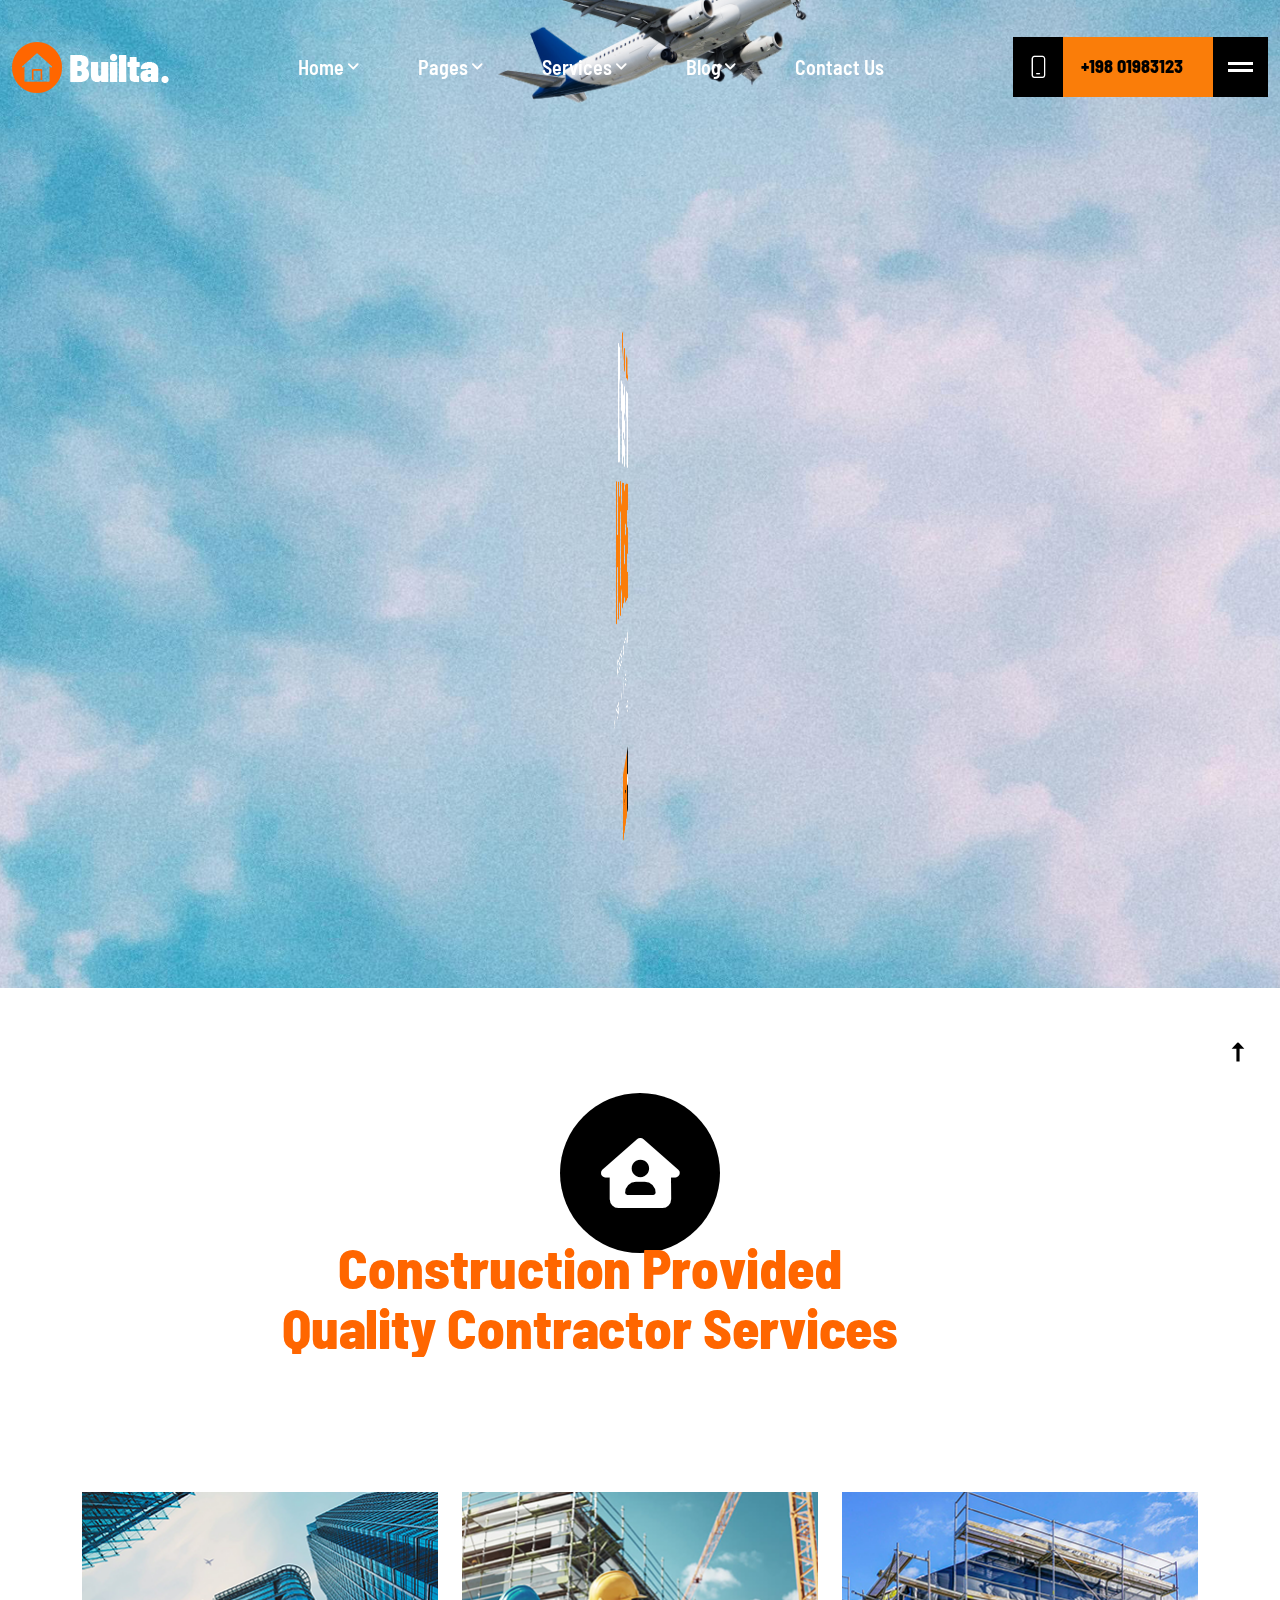
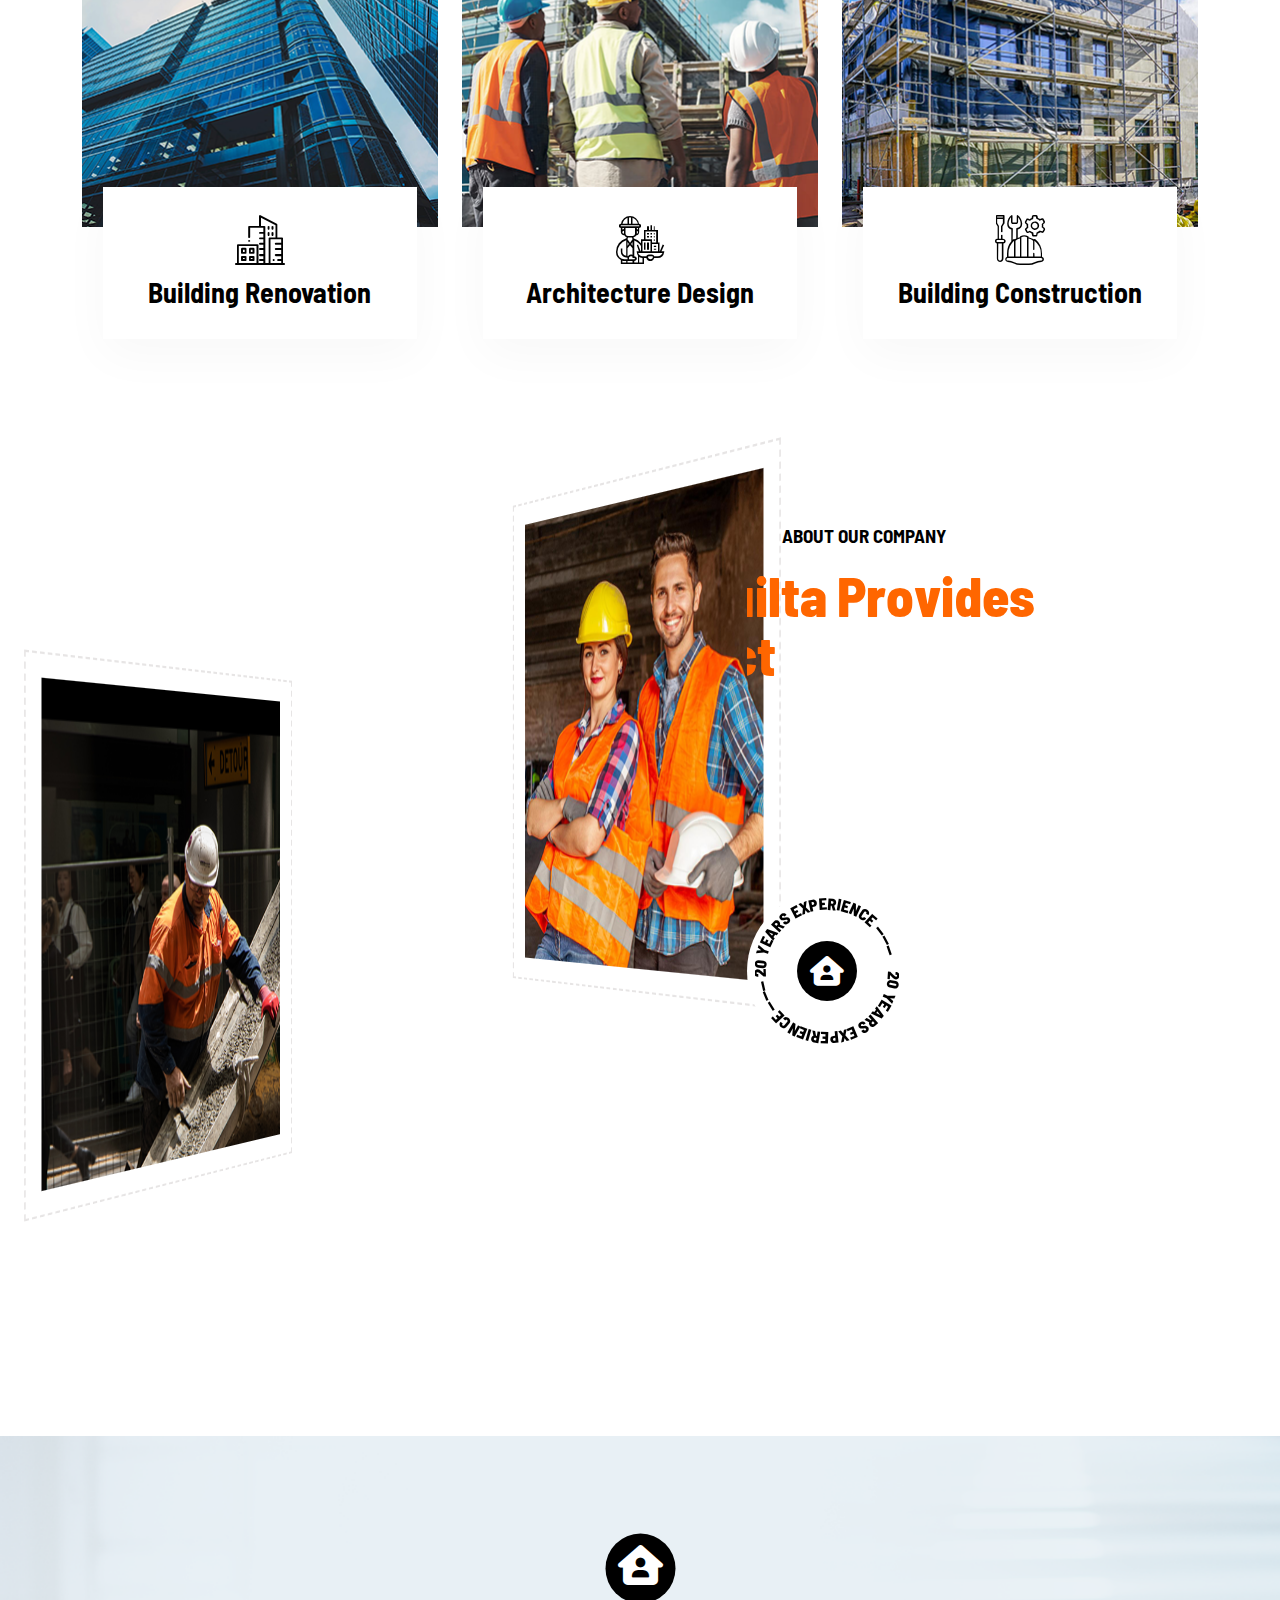
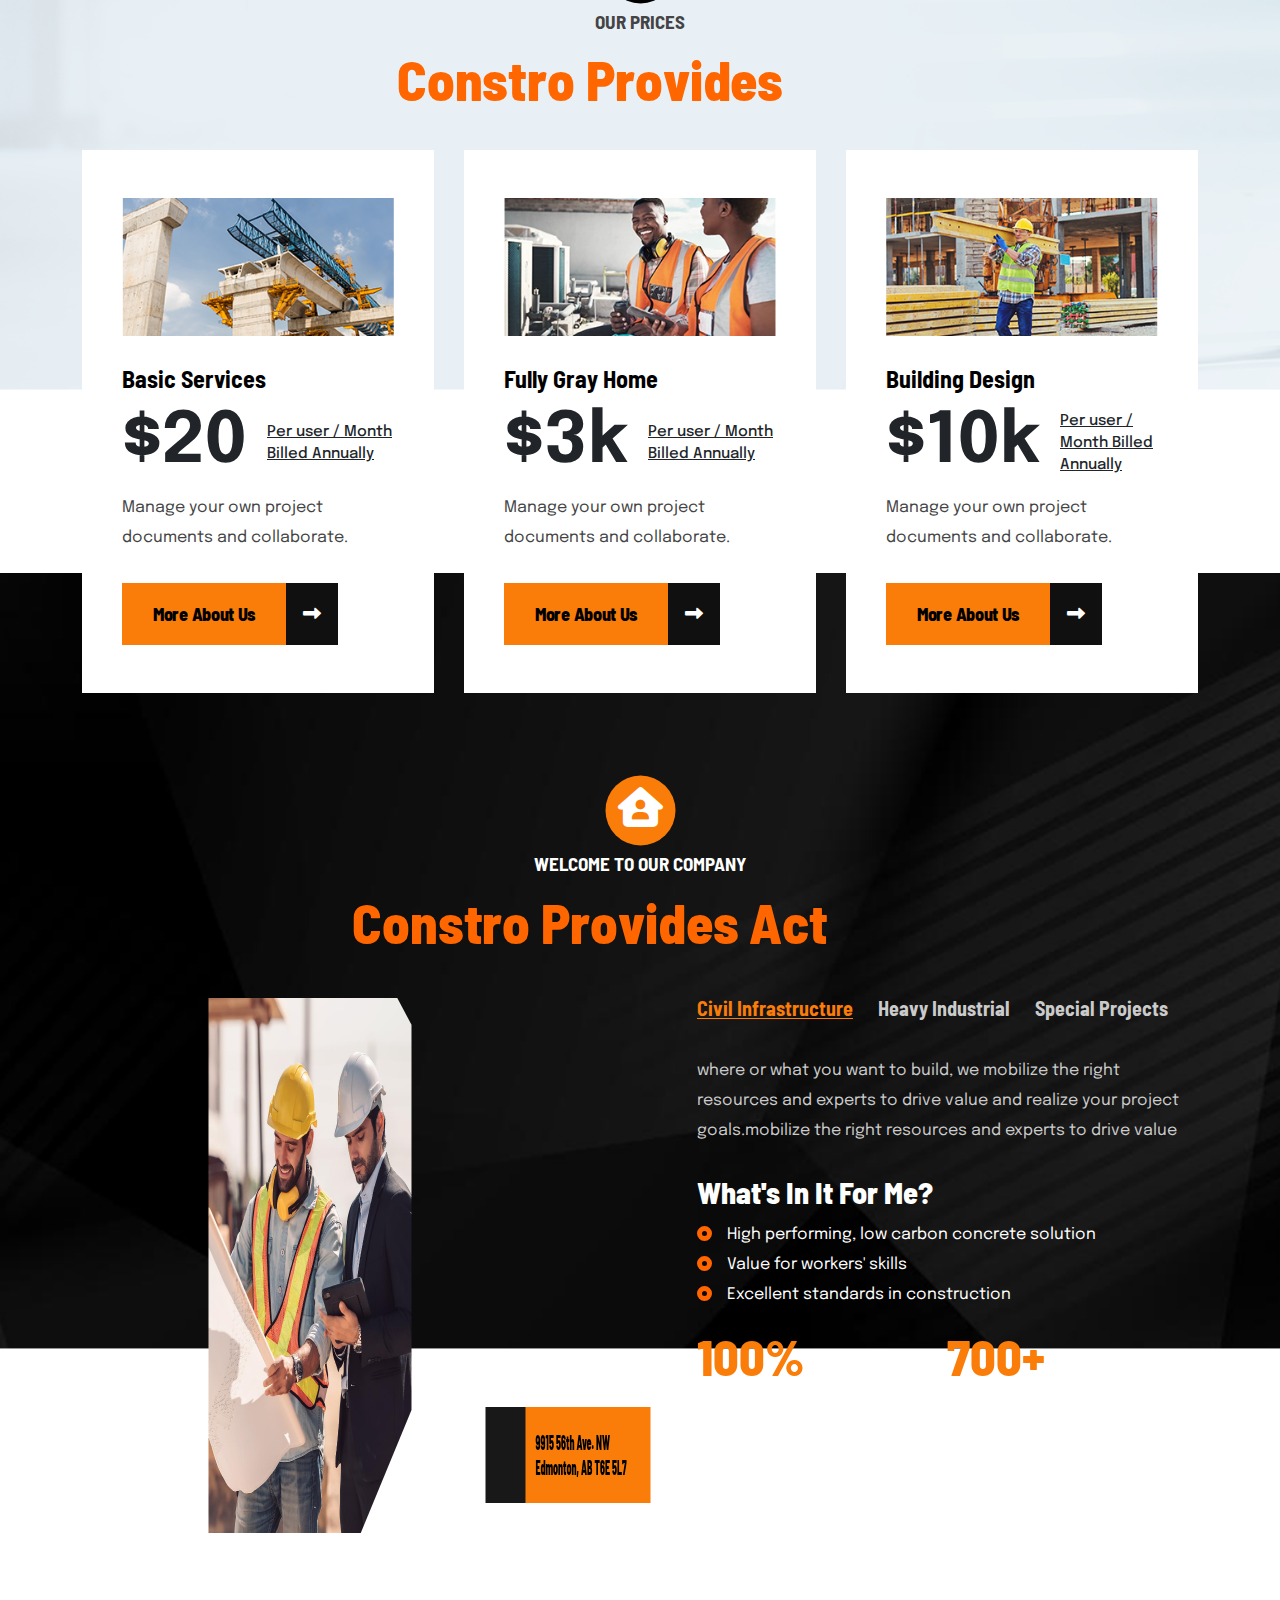
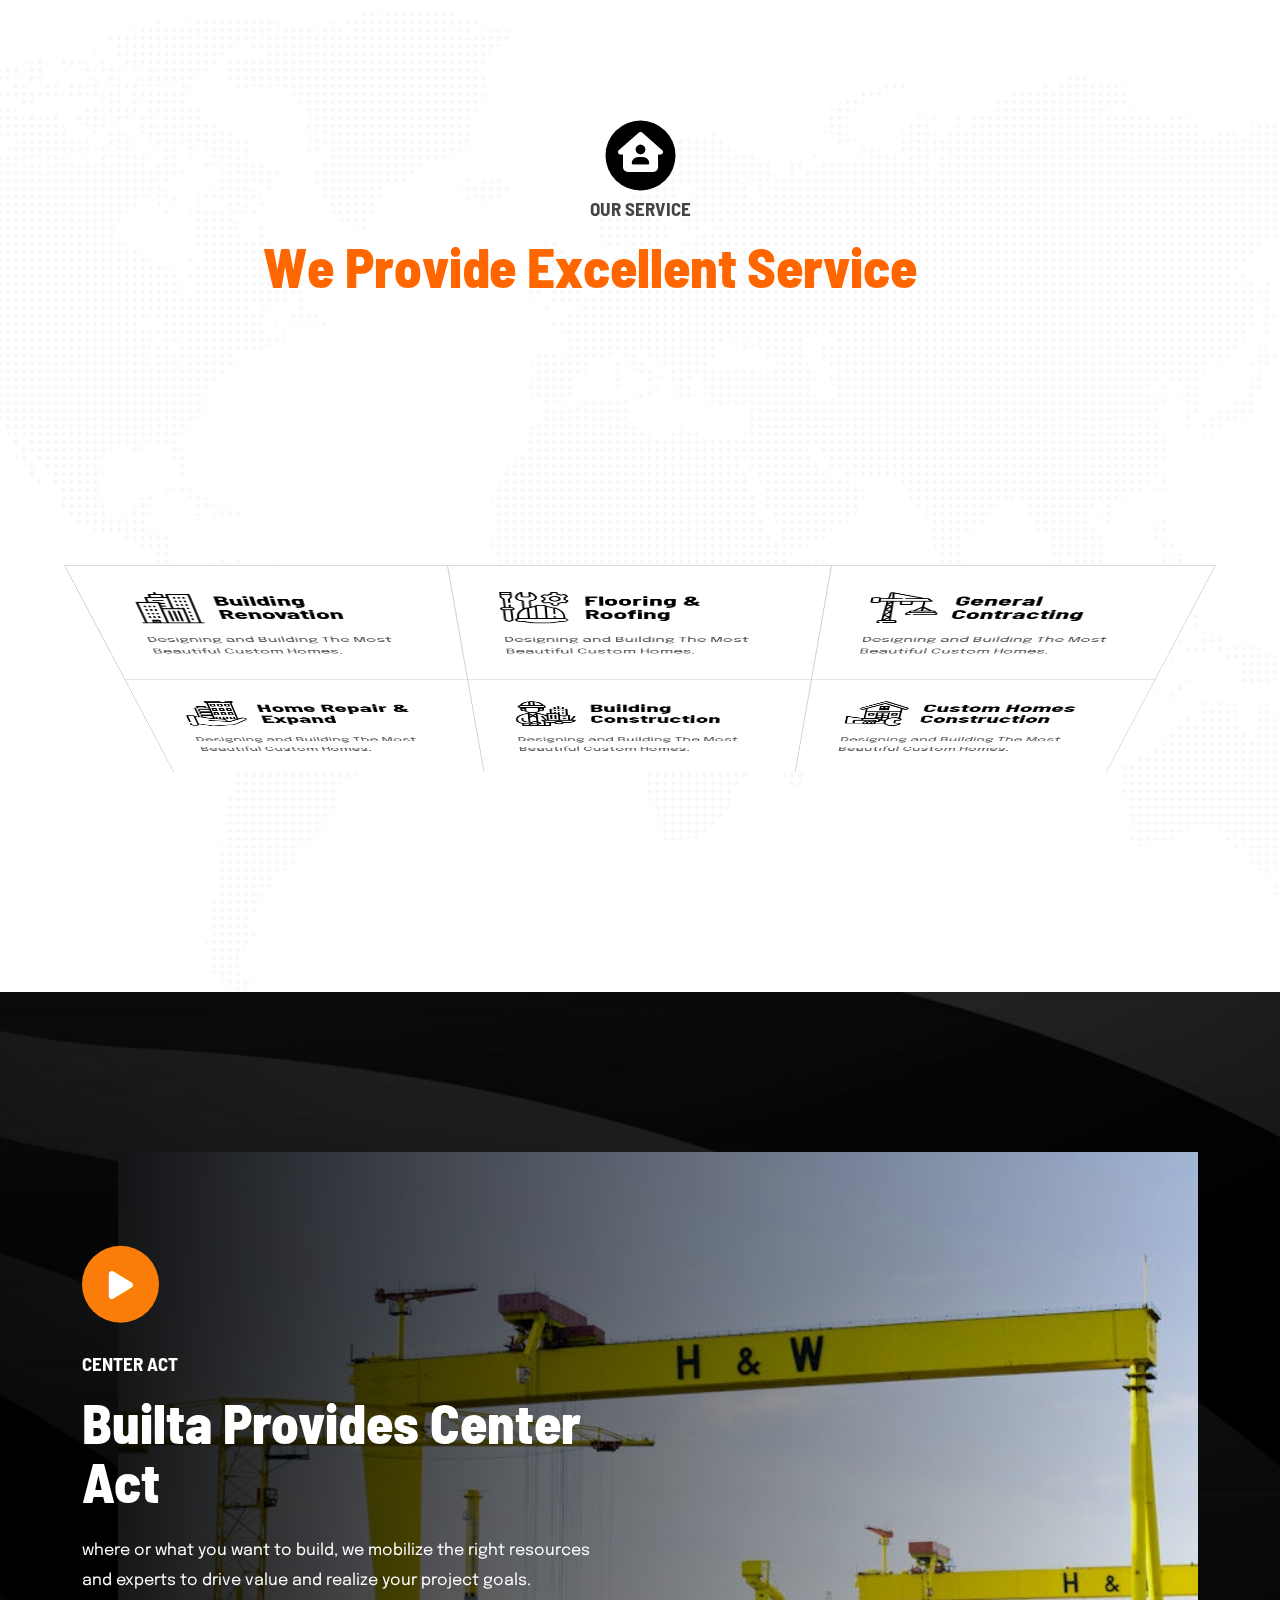
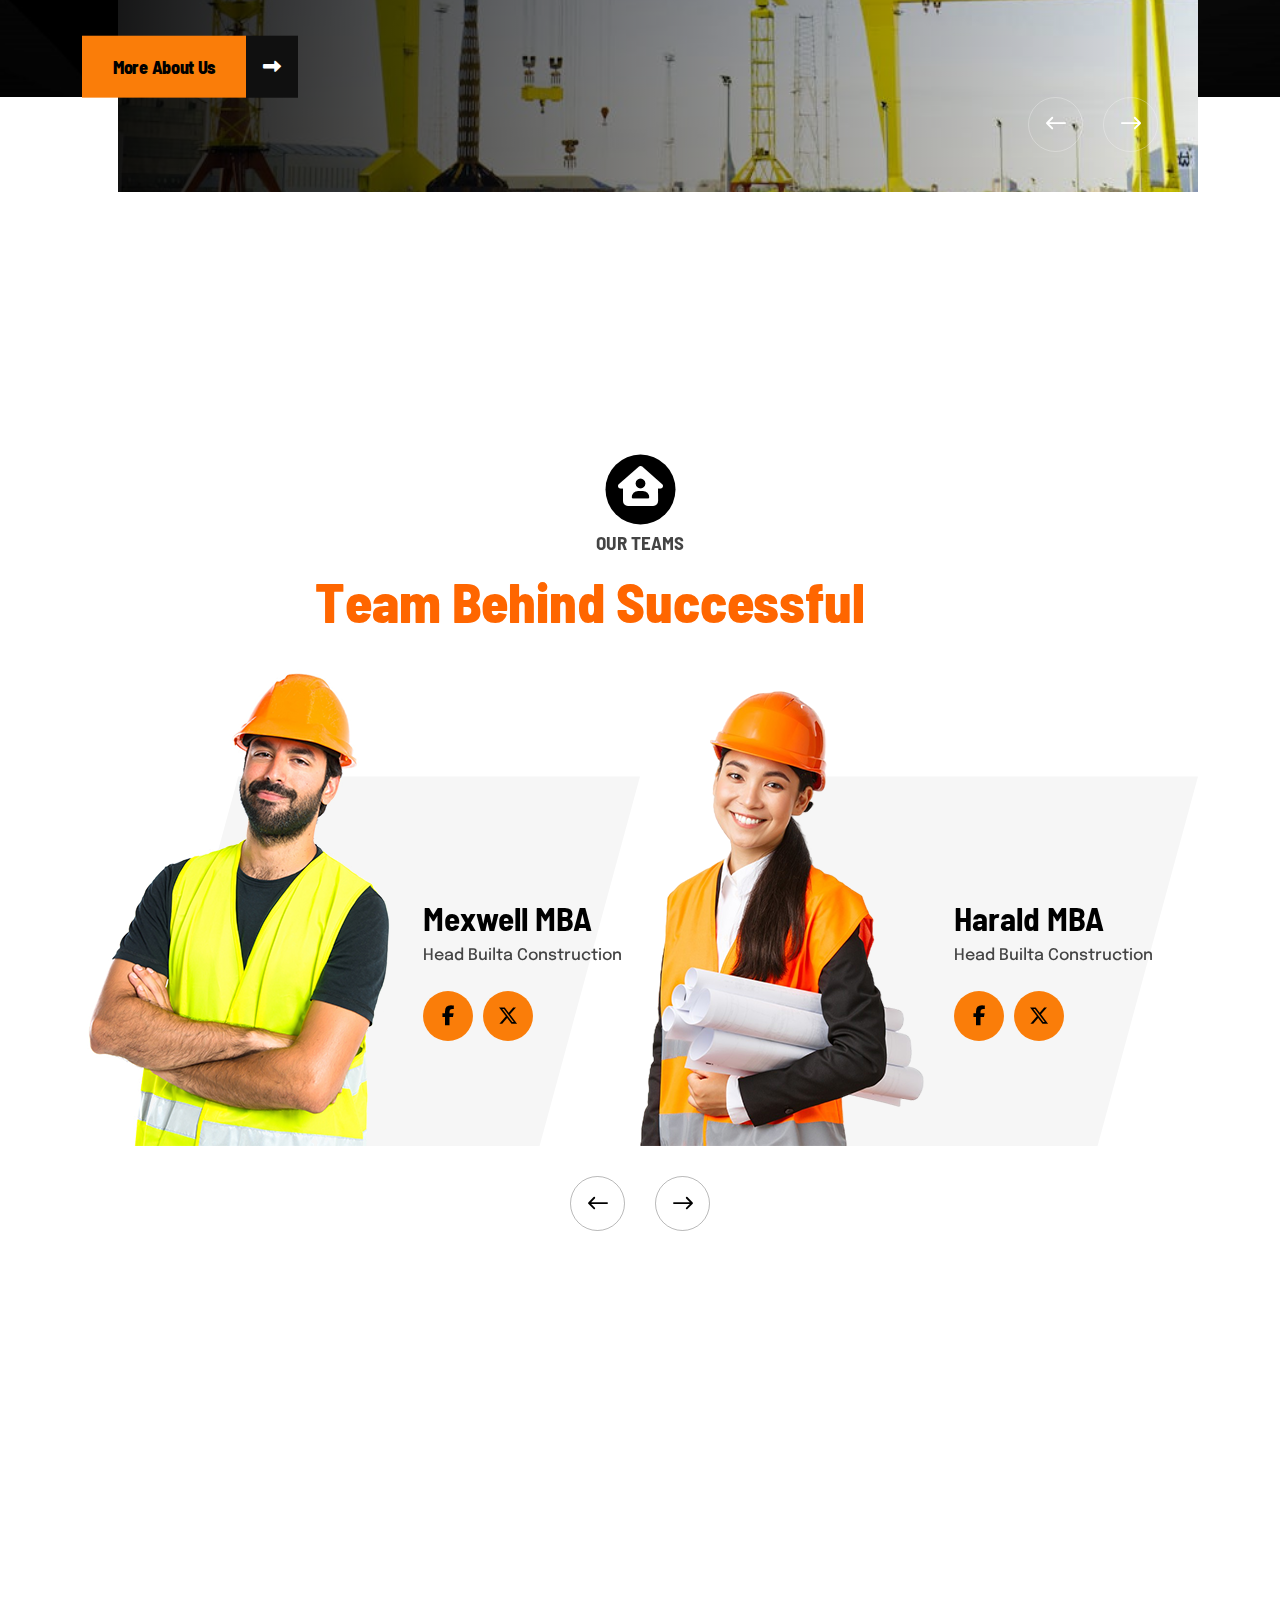
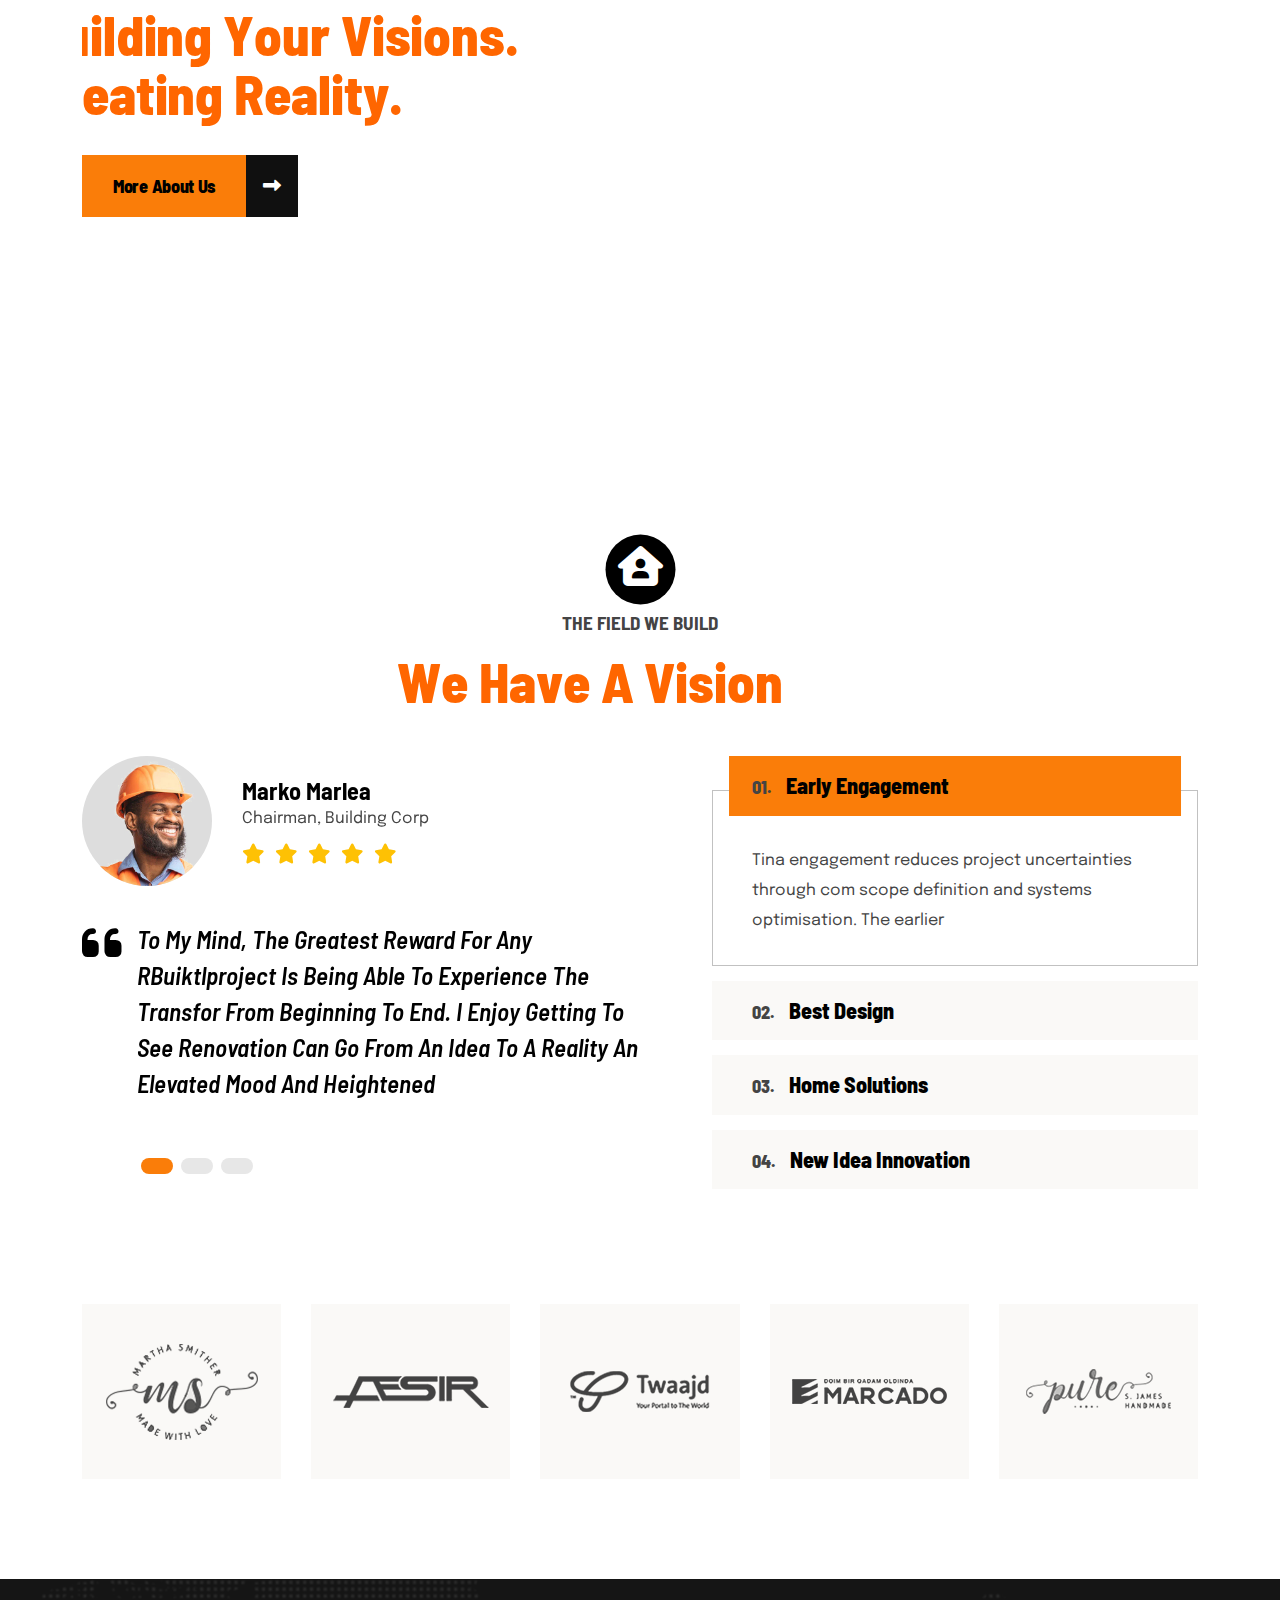
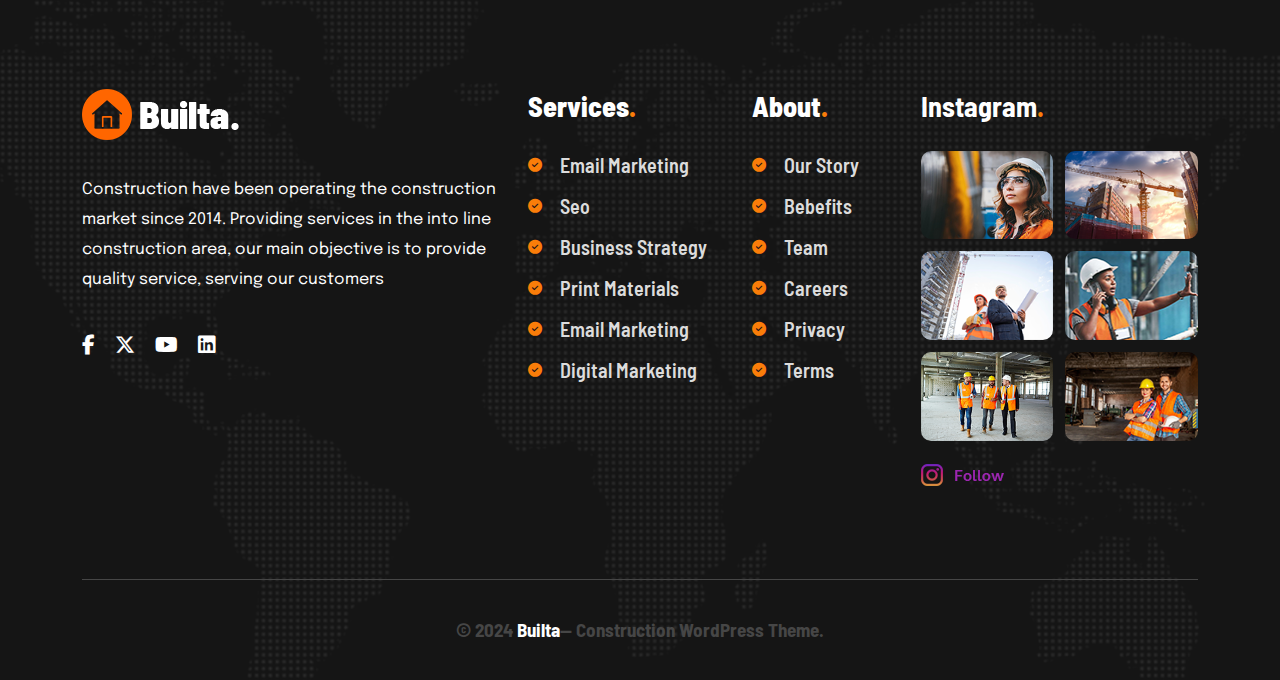
==== commit 7e1fd935: "h2-done" ====
--- a/index-2.html
+++ b/index-2.html
@@ -592,7 +592,7 @@
                             </div>
                             <div class="content text-center">
                                 <span class="icon">
-                                    <i class="flaticon-house"></i>
+                                    <i class="flaticon-buildings flaticon"></i>
                                 </span>
                     
                                 <h4 class="card-title blta-heading-1 font-700">
@@ -611,7 +611,7 @@
                             </div>
                             <div class="content  text-center">
                                 <span class="icon">
-                                    <i class="flaticon-house"></i>
+                                    <i class="flaticon-architect flaticon"></i>
                                 </span>
                                 <h4 class="card-title blta-heading-1 font-700">
                                     <a href="#" aria-label="name">Architecture Design</a>
@@ -628,7 +628,7 @@
                             </div>
                             <div class="content  text-center">
                                 <span class="icon">
-                                    <i class="flaticon-house"></i>
+                                    <i class="flaticon-helmet flaticon"></i>
                                 </span>
                                 <h4 class="card-title blta-heading-1 font-700">
                                     <a href="#" aria-label="name">Building Construction</a>
@@ -725,15 +725,234 @@
         </div>
         <!-- about-end -->
 
-        <!-- services-start -->
-        <div class="blta-services-2-area fix bg-default pt-130 pb-130" data-background="assets/img/team/team-1-bg-1.png">
-            <div class="container blta-container-1 blta-ani-threed">
+        <!-- price-start -->
+        <div class="blta-price-2-area pt-115">
+
+            <div class="blta-price-2-bg img-cover image-pllx fix">
+                <img src="assets/img/price/price-2-bg-1.png" alt="">
+            </div>
+
+            <div class="container blta-container-1">
 
                 <!-- section-title -->
                 <div class="blta-services-2-section-title mb-40 text-center">
                     <div class="icon blta-scale-plus mb-25">
                         <i class="fa-solid fa-house-user fa-fw"></i>
                     </div>
+                    <h5 class="blta-subtitle-1 font-700 text-uppercase pr-font ">our prices</h5>
+                    <h2 class="blta-section-title-1 blta-split-text split-in-left">Constro Provides </h2>
+                </div>
+
+                <div class="blta-price-2-grid">
+                    <!-- card item -->
+                    <div class="blta-price-2-card ">
+                        <div class="card-img fix img-cover mb-30">
+                            <img src="assets/img/price/price-2-1.png" alt="">
+                        </div>
+                  
+                        <h4 class="card-title blta-heading-1 font-700">Basic Services</h4>
+                        <h3 class="card-price  font-700">
+                            $20
+                            <span class="font-500 ">Per user / Month Billed Annually</span>
+                        </h3>
+                        <p class="card-disc blta-para-1">Manage your own project documents  and collaborate.</p>
+                        <a class="blta-btn-2 has-color-2" href="#" aria-label="name" data-back="more about us" data-front="more about us">
+                            <span class="icon">
+                                <i class="fa-solid fa-right-long"></i>
+                            </span>
+                        </a>
+                    </div>
+                    <!-- card item -->
+                    <div class="blta-price-2-card ">
+                        <div class="card-img fix img-cover mb-30">
+                            <img src="assets/img/price/price-2-2.png" alt="">
+                        </div>
+                  
+                        <h4 class="card-title blta-heading-1 font-700">fully gray home</h4>
+                        <h3 class="card-price  font-700">
+                            $3k
+                            <span class="font-500 ">Per user / Month Billed Annually</span>
+                        </h3>
+                        <p class="card-disc blta-para-1">Manage your own project documents  and collaborate.</p>
+                        <a class="blta-btn-2 has-color-2" href="#" aria-label="name" data-back="more about us" data-front="more about us">
+                            <span class="icon">
+                                <i class="fa-solid fa-right-long"></i>
+                            </span>
+                        </a>
+                    </div>
+                    <!-- card item -->
+                    <div class="blta-price-2-card ">
+                        <div class="card-img fix img-cover mb-30">
+                            <img src="assets/img/price/price-2-3.png" alt="">
+                        </div>
+                  
+                        <h4 class="card-title blta-heading-1 font-700">building design</h4>
+                        <h3 class="card-price  font-700">
+                            $10k
+                            <span class="font-500 ">Per user / Month Billed Annually</span>
+                        </h3>
+                        <p class="card-disc blta-para-1">Manage your own project documents  and collaborate.</p>
+                        <a class="blta-btn-2 has-color-2" href="#" aria-label="name" data-back="more about us" data-front="more about us">
+                            <span class="icon">
+                                <i class="fa-solid fa-right-long"></i>
+                            </span>
+                        </a>
+                    </div>
+                </div>
+
+            </div>
+        </div>
+        <!-- price-end -->
+
+        <!-- categories-start -->
+        <div class="blta-categories-2-area">
+
+            <div class="blta-categories-2-bg img-cover fix image-pllx">
+                <img src="assets/img/categories/ct-2-bg-1.png" alt="">
+            </div>
+
+            <div class="container blta-container-1">
+
+                <!-- section-title -->
+                <div class="blta-categories-2-section-title mb-45 text-center">
+                    <div class="icon blta-scale-plus mb-25">
+                        <i class="fa-solid fa-house-user fa-fw"></i>
+                    </div>
+                    <h5 class="blta-subtitle-1 font-700 text-uppercase pr-font has-color-white">Welcome to Our Company</h5>
+                    <h2 class="blta-section-title-1 blta-split-text split-in-left has-color-white">Constro Provides Act </h2>
+                </div>
+
+                <div class="row">
+
+                    <!-- left-img -->
+                    <div class="col-lg-6">
+                        <div class="blta-categories-2-left ">
+                            <div class="blta-categories-2-img  fix img-cover blta-img blta-ani-threed">
+                                <img class="buil-anim-img-1" src="assets/img/categories/ct-2-img-1.png" alt="">
+                            </div>
+                            <h4 class="blta-categories-2-pop-card blta-heading-1 font-800 blta-img-2">
+                                9915 56th Ave. NW Edmonton, AB T6E 5L7
+                            </h4>
+                        </div>
+                    </div>
+
+                    <!-- right-content -->
+                    <div class="col-lg-6">
+                        <div class="blta-categories-2-right">
+
+                            <!-- tabs-btn -->
+                            <div class="blta-categories-2-tabs-btn d-flex flex-wrap mb-30" id="buil-constro-3-tab" role="tablist">
+
+                                <!-- single-btn -->
+                                <div role="presentation">
+                                    <button class="tabs-btn blta-heading-1 font-700 active" id="buil-constro-3-civil-tab" data-bs-toggle="pill" data-bs-target="#buil-constro-3-civil" type="button" role="tab" aria-controls="buil-constro-3-civil" aria-selected="true">Civil Infrastructure</button>
+                                </div>
+
+                                <!-- single-btn -->
+                                <div role="presentation">
+                                    <button class="tabs-btn blta-heading-1 font-700" id="buil-constro-3-heavy-tab" data-bs-toggle="pill" data-bs-target="#buil-constro-3-heavy" type="button" role="tab" aria-controls="buil-constro-3-heavy" aria-selected="false">Heavy Industrial</button>
+                                </div>
+
+                                <!-- single-btn -->
+                                <div role="presentation">
+                                    <button class="tabs-btn blta-heading-1 font-700" id="buil-constro-3-project-tab" data-bs-toggle="pill" data-bs-target="#buil-constro-3-project" type="button" role="tab" aria-controls="buil-constro-3-project" aria-selected="false">Special Projects</button>
+                                </div>
+
+                            </div>
+    
+                            <!-- tabs-content -->
+                            <div class="tab-content blta-categories-2-tabs-content" id="buil-constro-3-tabContent">
+
+                                <!-- single-item -->
+                                <div class="tab-pane tabs-content fade show active" id="buil-constro-3-civil" role="tabpanel" aria-labelledby="buil-constro-3-civil-tab" tabindex="0">
+                                    <p class="blta-para-1 item-disc">where or what you want to build, we mobilize the right resources and experts to drive value and realize your project goals.mobilize the right resources and experts to drive value</p>
+
+                                    <ul class="blta-list-1">
+                                        <li class="blta-list-1-title blta-heading-1 has-color-white font-800">what's in it for me?</li>
+                                        <li class="blta-list-1-item blta-para-1 ">High performing, low carbon concrete solution</li>
+                                        <li class="blta-list-1-item blta-para-1">Value for workers' skills</li>
+                                        <li class="blta-list-1-item blta-para-1">Excellent standards in construction </li>
+                                    </ul>
+                                    <div class="blta-categories-2-counter-flex d-flex">
+                                        <div class="blta-categories-2-counter-item">
+                                            <h2 class="item-title blta-heading-1 font-800" >100%</h2>
+                                            <h5 class="item-para blta-heading-1 font-800 has-color-white" >Employee Owned</h5>
+                                        </div>
+                                        <div class="blta-categories-2-counter-item">
+                                            <h2 class="item-title blta-heading-1 font-800" >700+</h2>
+                                            <h5 class="item-para blta-heading-1 font-800 has-color-white" >active project</h5>
+                                        </div>
+                                    </div>
+                                </div>
+
+                                <!-- single-item -->
+                                <div class="tab-pane tabs-content fade" id="buil-constro-3-heavy" role="tabpanel" aria-labelledby="buil-constro-3-heavy-tab" tabindex="0">
+                                    <p class="blta-para-1 item-disc">where or what you want to build, we mobilize the right resources and experts to drive value and realize your project goals.mobilize the right resources and experts to drive value</p>
+
+                                    <ul class="blta-list-1">
+                                        <li class="blta-list-1-title blta-heading-1 has-color-white font-800">what's in it for me?</li>
+                                        <li class="blta-list-1-item blta-para-1 ">High performing, low carbon concrete solution</li>
+                                        <li class="blta-list-1-item blta-para-1">Value for workers' skills</li>
+                                        <li class="blta-list-1-item blta-para-1">Excellent standards in construction </li>
+                                    </ul>
+                                    <div class="blta-categories-2-counter-flex d-flex">
+                                        <div class="blta-categories-2-counter-item">
+                                            <h2 class="item-title blta-heading-1 font-800" >100%</h2>
+                                            <h5 class="item-para blta-heading-1 font-800 has-color-white" >Employee Owned</h5>
+                                        </div>
+                                        <div class="blta-categories-2-counter-item">
+                                            <h2 class="item-title blta-heading-1 font-800" >700+</h2>
+                                            <h5 class="item-para blta-heading-1 font-800 has-color-white" >active project</h5>
+                                        </div>
+                                    </div>
+                                </div>
+
+                                <!-- single-item -->
+                                <div class="tab-pane tabs-content fade" id="buil-constro-3-project" role="tabpanel" aria-labelledby="buil-constro-3-project-tab" tabindex="0">
+                                    <p class="blta-para-1 item-disc">where or what you want to build, we mobilize the right resources and experts to drive value and realize your project goals.mobilize the right resources and experts to drive value</p>
+
+                                    <ul class="blta-list-1">
+                                        <li class="blta-list-1-title blta-heading-1 has-color-white font-800">what's in it for me?</li>
+                                        <li class="blta-list-1-item blta-para-1 ">High performing, low carbon concrete solution</li>
+                                        <li class="blta-list-1-item blta-para-1">Value for workers' skills</li>
+                                        <li class="blta-list-1-item blta-para-1">Excellent standards in construction </li>
+                                    </ul>
+                                    <div class="blta-categories-2-counter-flex d-flex">
+                                        <div class="blta-categories-2-counter-item">
+                                            <h2 class="item-title blta-heading-1 font-800" >100%</h2>
+                                            <h5 class="item-para blta-heading-1 font-800 has-color-white" >Employee Owned</h5>
+                                        </div>
+                                        <div class="blta-categories-2-counter-item">
+                                            <h2 class="item-title blta-heading-1 font-800" >700+</h2>
+                                            <h5 class="item-para blta-heading-1 font-800 has-color-white" >active project</h5>
+                                        </div>
+                                    </div>
+                                </div>
+                            </div>
+                        </div>
+                    </div>
+
+                </div>
+
+            </div>
+
+            <div class="blta-categories-2-il fix blta-fade-down">
+                <img src="assets/img/categories/ct-2-il-1.png" alt="">
+            </div>
+
+        </div>
+        <!-- categories-end -->
+
+
+        <!-- services-start -->
+        <div class="blta-services-2-area fix bg-default pt-130 pb-130" data-background="assets/img/team/team-1-bg-1.png">
+            <div class="container blta-container-1 blta-ani-threed">
+
+                <!-- section-title -->
+                <div class="blta-services-2-section-title mb-40 text-center">
+                    <div class="icon blta-scale-plus mb-25">
+                        <i class="fa-solid fa-house-user fa-fw"></i>
+                    </div>
                     <h5 class="blta-subtitle-1 font-700 text-uppercase pr-font ">Our Service</h5>
                     <h2 class="blta-section-title-1 blta-split-text split-in-left">We Provide Excellent Service</h2>
                 </div>
@@ -742,25 +961,25 @@
 
                     <!-- single-card -->
                     <div class="blta-services-2-card">
-                        <h3 class="card-title blta-heading-1 font-700"><i class="flaticon-architect flaticon"></i> building renovation</h3>
+                        <h3 class="card-title blta-heading-1 font-700"><i class="flaticon-skyline flaticon"></i> building renovation</h3>
                         <p class="card-para blta-para-1">Designing and Building The Most Beautiful Custom Homes.</p>
                     </div>
 
                     <!-- single-card -->
                     <div class="blta-services-2-card">
-                        <h3 class="card-title blta-heading-1 font-700"><i class="flaticon-architect flaticon"></i> flooring & roofing</h3>
+                        <h3 class="card-title blta-heading-1 font-700"><i class="flaticon-helmet flaticon"></i> flooring & roofing</h3>
                         <p class="card-para blta-para-1">Designing and Building The Most Beautiful Custom Homes.</p>
                     </div>
 
                     <!-- single-card -->
                     <div class="blta-services-2-card">
-                        <h3 class="card-title blta-heading-1 font-700"><i class="flaticon-architect flaticon"></i> general contracting</h3>
+                        <h3 class="card-title blta-heading-1 font-700"><i class="flaticon-construction flaticon"></i> general contracting</h3>
                         <p class="card-para blta-para-1">Designing and Building The Most Beautiful Custom Homes.</p>
                     </div>
 
                     <!-- single-card -->
                     <div class="blta-services-2-card">
-                        <h3 class="card-title blta-heading-1 font-700"><i class="flaticon-architect flaticon"></i> home repair & expand</h3>
+                        <h3 class="card-title blta-heading-1 font-700"><i class="flaticon-building-1 flaticon"></i> home repair & expand</h3>
                         <p class="card-para blta-para-1">Designing and Building The Most Beautiful Custom Homes.</p>
                     </div>
 
@@ -772,7 +991,7 @@
 
                     <!-- single-card -->
                     <div class="blta-services-2-card">
-                        <h3 class="card-title blta-heading-1 font-700"><i class="flaticon-architect flaticon"></i> custom homes construction</h3>
+                        <h3 class="card-title blta-heading-1 font-700"><i class="flaticon-home flaticon"></i> custom homes construction</h3>
                         <p class="card-para blta-para-1">Designing and Building The Most Beautiful Custom Homes.</p>
                     </div>
                 </div>
@@ -1026,6 +1245,23 @@
             </div>
         </div>
         <!-- team-end -->
+
+
+        <!-- cta-start -->
+        <div class="blta-cta-2-area bg-default" data-background="assets/img/cta/cta-2-bg-1.png">
+            <div class="container blta-container-1">
+                <div class="blta-cta-2-content">
+                    <h2 class="subtitle font-500 has-color-white">Your Renovation</h2>
+                    <h2 class="blta-section-title-1 has-color-white blta-split-text split-in-left">Building Your Visions. Creating Reality.</h2>
+                    <a class="blta-btn-2 has-color-2" href="#" aria-label="name"  data-back="more about us" data-front="more about us">
+                        <span class="icon">
+                            <i class="fa-solid fa-right-long"></i>
+                        </span>
+                    </a>
+                </div>
+            </div>
+        </div>
+        <!-- cta-start -->
 
         <!-- testimonial-start -->
         <div class="blta-testimonial-2-area pt-135 pb-100">
@@ -1274,7 +1510,7 @@
         <!-- testimonial-end -->
 
         <!-- footer-start -->
-        <div class="blta-footer-2-area pt-110">
+        <div class="blta-footer-2-area pt-110 fix">
 
             <div class="blta-footer-2-bg img-cover fix">
                 <img src="assets/img/footer/f2-bg-1.png" alt="">
--- a/assets/css/flaticon_blta.css
+++ b/assets/css/flaticon_blta.css
@@ -19,22 +19,63 @@
     -moz-osx-font-smoothing: grayscale;
 }
 
+i[class^="flaticon-"]:before, i[class*=" flaticon-"]:before {
+    font-family: flaticon_blta !important;
+    font-style: normal;
+    font-weight: normal !important;
+    font-variant: normal;
+    text-transform: none;
+    line-height: 1;
+    -webkit-font-smoothing: antialiased;
+    -moz-osx-font-smoothing: grayscale;
+}
+
 .flaticon-mechanic:before {
     content: "\f101";
 }
 .flaticon-workers:before {
     content: "\f102";
 }
-.flaticon-construction-worker:before {
+.flaticon-blueprint:before {
     content: "\f103";
 }
-.flaticon-architect:before {
+.flaticon-house-1:before {
     content: "\f104";
 }
-.flaticon-process:before {
+.flaticon-construction-worker:before {
     content: "\f105";
 }
-.flaticon-house:before {
+.flaticon-market:before {
     content: "\f106";
 }
+.flaticon-home:before {
+    content: "\f107";
+}
+.flaticon-architect:before {
+    content: "\f108";
+}
+.flaticon-helmet:before {
+    content: "\f109";
+}
+.flaticon-construction:before {
+    content: "\f10a";
+}
+.flaticon-process:before {
+    content: "\f10b";
+}
+.flaticon-buildings:before {
+    content: "\f10c";
+}
+.flaticon-house:before {
+    content: "\f10d";
+}
+.flaticon-building-1:before {
+    content: "\f10e";
+}
+.flaticon-skyline:before {
+    content: "\f10f";
+}
+.flaticon-building:before {
+    content: "\f110";
+}
 
--- a/assets/css/main.css
+++ b/assets/css/main.css
@@ -3332,39 +3332,38 @@
     padding: 55px 45px;
   }
 }
-@media only screen and (min-width: 992px) and (max-width: 1199px), only screen and (min-width: 768px) and (max-width: 991px) {
+@media only screen and (min-width: 992px) and (max-width: 1199px) {
   .blta-services-2-card {
     padding: 55px 25px;
   }
 }
-@media (max-width: 767px) {
+@media only screen and (min-width: 768px) and (max-width: 991px), (max-width: 767px) {
   .blta-services-2-card {
     padding: 55px 25px;
-    border: 1px solid #CECECE;
-  }
-}
-@media only screen and (min-width: 576px) and (max-width: 767px) {
-  .blta-services-2-card {
-    padding: 55px 25px;
-    border-bottom: 1px solid #CECECE;
-    border-right: 1px solid #CECECE;
-  }
-}
-.blta-services-2-card:nth-child(1) {
-  border-left: 1px solid #CECECE;
-  border-top: 1px solid #CECECE;
-}
-.blta-services-2-card:nth-child(2) {
-  border-top: 1px solid #CECECE;
-}
-.blta-services-2-card:nth-child(3) {
-  border-top: 1px solid #CECECE;
-}
-.blta-services-2-card:nth-child(4) {
-  border-left: 1px solid #CECECE;
-}
-.blta-services-2-card:nth-child(5) {
-  border-left: 1px solid #CECECE;
+    border-top: 1px solid #CECECE;
+    border-left: 1px solid #CECECE;
+  }
+}
+@media (min-width: 1800px), only screen and (min-width: 1600px) and (max-width: 1799px), only screen and (min-width: 1400px) and (max-width: 1599px), only screen and (min-width: 1200px) and (max-width: 1399px), only screen and (min-width: 992px) and (max-width: 1199px) {
+  .blta-services-2-card:nth-child(1) {
+    border-left: 1px solid #CECECE;
+    border-top: 1px solid #CECECE;
+  }
+}
+@media (min-width: 1800px), only screen and (min-width: 1600px) and (max-width: 1799px), only screen and (min-width: 1400px) and (max-width: 1599px), only screen and (min-width: 1200px) and (max-width: 1399px), only screen and (min-width: 992px) and (max-width: 1199px) {
+  .blta-services-2-card:nth-child(2) {
+    border-top: 1px solid #CECECE;
+  }
+}
+@media (min-width: 1800px), only screen and (min-width: 1600px) and (max-width: 1799px), only screen and (min-width: 1400px) and (max-width: 1599px), only screen and (min-width: 1200px) and (max-width: 1399px), only screen and (min-width: 992px) and (max-width: 1199px) {
+  .blta-services-2-card:nth-child(3) {
+    border-top: 1px solid #CECECE;
+  }
+}
+@media (min-width: 1800px), only screen and (min-width: 1600px) and (max-width: 1799px), only screen and (min-width: 1400px) and (max-width: 1599px), only screen and (min-width: 1200px) and (max-width: 1399px), only screen and (min-width: 992px) and (max-width: 1199px) {
+  .blta-services-2-card:nth-child(4) {
+    border-left: 1px solid #CECECE;
+  }
 }
 .blta-services-2-card .card-title {
   display: flex;
@@ -3900,6 +3899,191 @@
 
 /* 
     categories-end
+*/
+/* 
+    categories-2-start
+*/
+.blta-categories-2-area {
+  position: relative;
+  z-index: 1;
+  padding-top: 220px;
+  margin-top: -120px;
+  padding-bottom: 75px;
+}
+.blta-categories-2-bg {
+  position: absolute;
+  top: 0;
+  left: 0;
+  width: 100%;
+  height: 100%;
+  z-index: -1;
+}
+.blta-categories-2-il {
+  position: absolute;
+  bottom: 0;
+  z-index: 1;
+  left: 0;
+  width: 47%;
+}
+@media only screen and (min-width: 768px) and (max-width: 991px), (max-width: 767px) {
+  .blta-categories-2-il {
+    display: none;
+  }
+}
+.blta-categories-2-section-title .icon {
+  display: inline-block;
+  width: 35px;
+  height: 35px;
+  background: var(--blta-pr-2);
+  border-radius: 50%;
+  line-height: 35px;
+  font-size: 20px;
+  color: #fff;
+}
+.blta-categories-2-section-title .blta-subtitle-1 {
+  justify-content: center;
+}
+.blta-categories-2-wrap {
+  display: flex;
+  gap: 80px;
+  margin-top: 50px;
+}
+@media only screen and (min-width: 992px) and (max-width: 1199px) {
+  .blta-categories-2-wrap {
+    gap: 65px;
+  }
+}
+@media only screen and (min-width: 768px) and (max-width: 991px), (max-width: 767px) {
+  .blta-categories-2-wrap {
+    flex-direction: column;
+  }
+}
+.blta-categories-2-left {
+  padding-left: 120px;
+  padding-right: 20px;
+  position: relative;
+}
+@media only screen and (min-width: 992px) and (max-width: 1199px) {
+  .blta-categories-2-left {
+    padding-left: 0px;
+  }
+}
+@media only screen and (min-width: 768px) and (max-width: 991px), (max-width: 767px) {
+  .blta-categories-2-left {
+    padding-left: 0px;
+    padding-right: 0px;
+    margin-bottom: 50px;
+  }
+}
+.blta-categories-2-img {
+  height: 535px;
+  clip-path: polygon(93% 0, 100% 5%, 100% 77%, 75% 100%, 0 100%, 0 0);
+}
+.blta-categories-2-pop-card {
+  position: absolute;
+  display: flex;
+  align-items: center;
+  background-color: var(--blta-pr-2);
+  padding: 23px 30px;
+  padding-left: 100px;
+  right: -10px;
+  bottom: 30px;
+  font-size: 20px;
+  line-height: 25px;
+  max-width: 330px;
+  z-index: 2;
+}
+@media only screen and (min-width: 768px) and (max-width: 991px), (max-width: 767px) {
+  .blta-categories-2-pop-card {
+    right: 0px;
+  }
+}
+.blta-categories-2-pop-card::after {
+  content: "";
+  position: absolute;
+  height: 100%;
+  width: 80px;
+  background-color: #181818;
+  left: 0px;
+  top: 0;
+}
+.blta-categories-2-right {
+  padding-left: 45px;
+}
+@media only screen and (min-width: 992px) and (max-width: 1199px), only screen and (min-width: 768px) and (max-width: 991px), (max-width: 767px) {
+  .blta-categories-2-right {
+    padding-left: 0px;
+  }
+}
+.blta-categories-2-tabs-btn {
+  gap: 25px;
+}
+.blta-categories-2-tabs-btn .tabs-btn {
+  font-size: 20px;
+  color: #cbcbcb;
+  border: none;
+  outline: none;
+  background-color: transparent;
+  position: relative;
+  padding: 0;
+  transition: 400ms var(--cube-1);
+}
+.blta-categories-2-tabs-btn .tabs-btn::after {
+  content: "";
+  position: absolute;
+  width: 0%;
+  height: 1px;
+  background-color: var(--blta-pr-2);
+  bottom: 0px;
+  left: 0;
+  transition: 0.4s var(--cube-2);
+}
+.blta-categories-2-tabs-btn .tabs-btn:hover {
+  color: var(--blta-pr-2);
+}
+.blta-categories-2-tabs-btn .tabs-btn:is(.active) {
+  color: var(--blta-pr-2);
+}
+.blta-categories-2-tabs-btn .tabs-btn:is(.active)::after {
+  width: 100%;
+}
+.blta-categories-2-tabs-content .item-disc {
+  color: #cbcbcb;
+  margin-bottom: 30px;
+}
+.blta-categories-2-tabs-content .blta-list-1 {
+  margin-bottom: 20px;
+}
+.blta-categories-2-tabs-content .blta-list-1-title {
+  font-size: 30px;
+}
+.blta-categories-2-tabs-content .blta-list-1-item {
+  color: #fff;
+}
+.blta-categories-2-counter-flex {
+  flex-wrap: wrap;
+  gap: 30px 85px;
+}
+@media only screen and (min-width: 992px) and (max-width: 1199px), only screen and (min-width: 768px) and (max-width: 991px), (max-width: 767px) {
+  .blta-categories-2-counter-flex {
+    gap: 30px 35px;
+  }
+}
+.blta-categories-2-counter-item .item-title {
+  font-size: 100px;
+  color: var(--blta-pr-2);
+}
+@media only screen and (min-width: 1200px) and (max-width: 1399px), only screen and (min-width: 992px) and (max-width: 1199px), only screen and (min-width: 768px) and (max-width: 991px), (max-width: 767px) {
+  .blta-categories-2-counter-item .item-title {
+    font-size: 50px;
+  }
+}
+.blta-categories-2-counter-item .item-para {
+  font-size: 24px;
+}
+
+/* 
+    categories-2-end
 */
 /* 
     project-1-start
@@ -5142,6 +5326,100 @@
     price-1-end
 */
 /* 
+    price-2-start
+*/
+.blta-price-2-area {
+  position: relative;
+  z-index: 2;
+  background: transparent;
+}
+.blta-price-2-bg {
+  position: absolute;
+  top: 0;
+  left: 0;
+  width: 100%;
+  height: calc(100% - 120px);
+  z-index: -1;
+}
+.blta-price-2-grid {
+  display: grid;
+  grid-template-columns: repeat(3, 1fr);
+  gap: 40px;
+}
+@media only screen and (min-width: 1200px) and (max-width: 1399px) {
+  .blta-price-2-grid {
+    gap: 30px;
+  }
+}
+@media only screen and (min-width: 992px) and (max-width: 1199px), only screen and (min-width: 768px) and (max-width: 991px) {
+  .blta-price-2-grid {
+    grid-template-columns: repeat(2, 1fr);
+    gap: 30px;
+  }
+}
+@media (max-width: 767px) {
+  .blta-price-2-grid {
+    grid-template-columns: repeat(1, 1fr);
+    gap: 30px;
+  }
+}
+.blta-price-2-card {
+  padding: 48px 40px;
+  background-color: #fff;
+  z-index: 2;
+}
+@media (max-width: 767px) {
+  .blta-price-2-card {
+    padding: 35px 30px;
+  }
+}
+.blta-price-2-card .card-img {
+  perspective: 2000px;
+  transform-style: preserve-3d;
+}
+.blta-price-2-card .card-img img {
+  transition: 400ms var(--cube-2);
+}
+.blta-price-2-card .card-price {
+  font-size: 70px;
+  display: flex;
+  align-items: center;
+  gap: 45px;
+  font-family: var(--blta-para-font);
+}
+@media only screen and (min-width: 1200px) and (max-width: 1399px), only screen and (min-width: 992px) and (max-width: 1199px) {
+  .blta-price-2-card .card-price {
+    gap: 20px;
+  }
+}
+@media only screen and (min-width: 768px) and (max-width: 991px), (max-width: 767px) {
+  .blta-price-2-card .card-price {
+    gap: 20px;
+    font-size: 50px;
+  }
+}
+.blta-price-2-card .card-price span {
+  display: inline-block;
+  font-size: 15px;
+  line-height: 22px;
+  text-decoration: underline;
+}
+.blta-price-2-card .card-title {
+  font-size: 24px;
+  margin-bottom: 10px;
+}
+.blta-price-2-card .card-disc {
+  margin-bottom: 30px;
+}
+.blta-price-2-card:hover .card-img img {
+  transform-origin: 15% 86%;
+  transform: rotateX(12deg) rotateY(14deg) rotateZ(-3deg);
+}
+
+/* 
+    price-2-end
+*/
+/* 
     blog-1-start
 */
 .blta-blog-1-row {
@@ -5480,6 +5758,39 @@
 
 /* 
     testimonial-1-end
+*/
+/* 
+    cta-1-start
+*/
+.blta-cta-2-area {
+  padding-top: 200px;
+  padding-bottom: 200px;
+  background-attachment: fixed;
+}
+.blta-cta-2-content {
+  max-width: 600px;
+}
+.blta-cta-2-content .subtitle {
+  font-size: 30px;
+  text-transform: uppercase;
+  letter-spacing: 3px;
+}
+@media (max-width: 767px) {
+  .blta-cta-2-content .subtitle {
+    font-size: 22px;
+  }
+}
+@media only screen and (min-width: 576px) and (max-width: 767px) {
+  .blta-cta-2-content .subtitle {
+    font-size: 26px;
+  }
+}
+.blta-cta-2-content .blta-section-title-1 {
+  padding-bottom: 6px;
+}
+
+/* 
+    cta-1-end
 */
 /* 
     footer-1-start
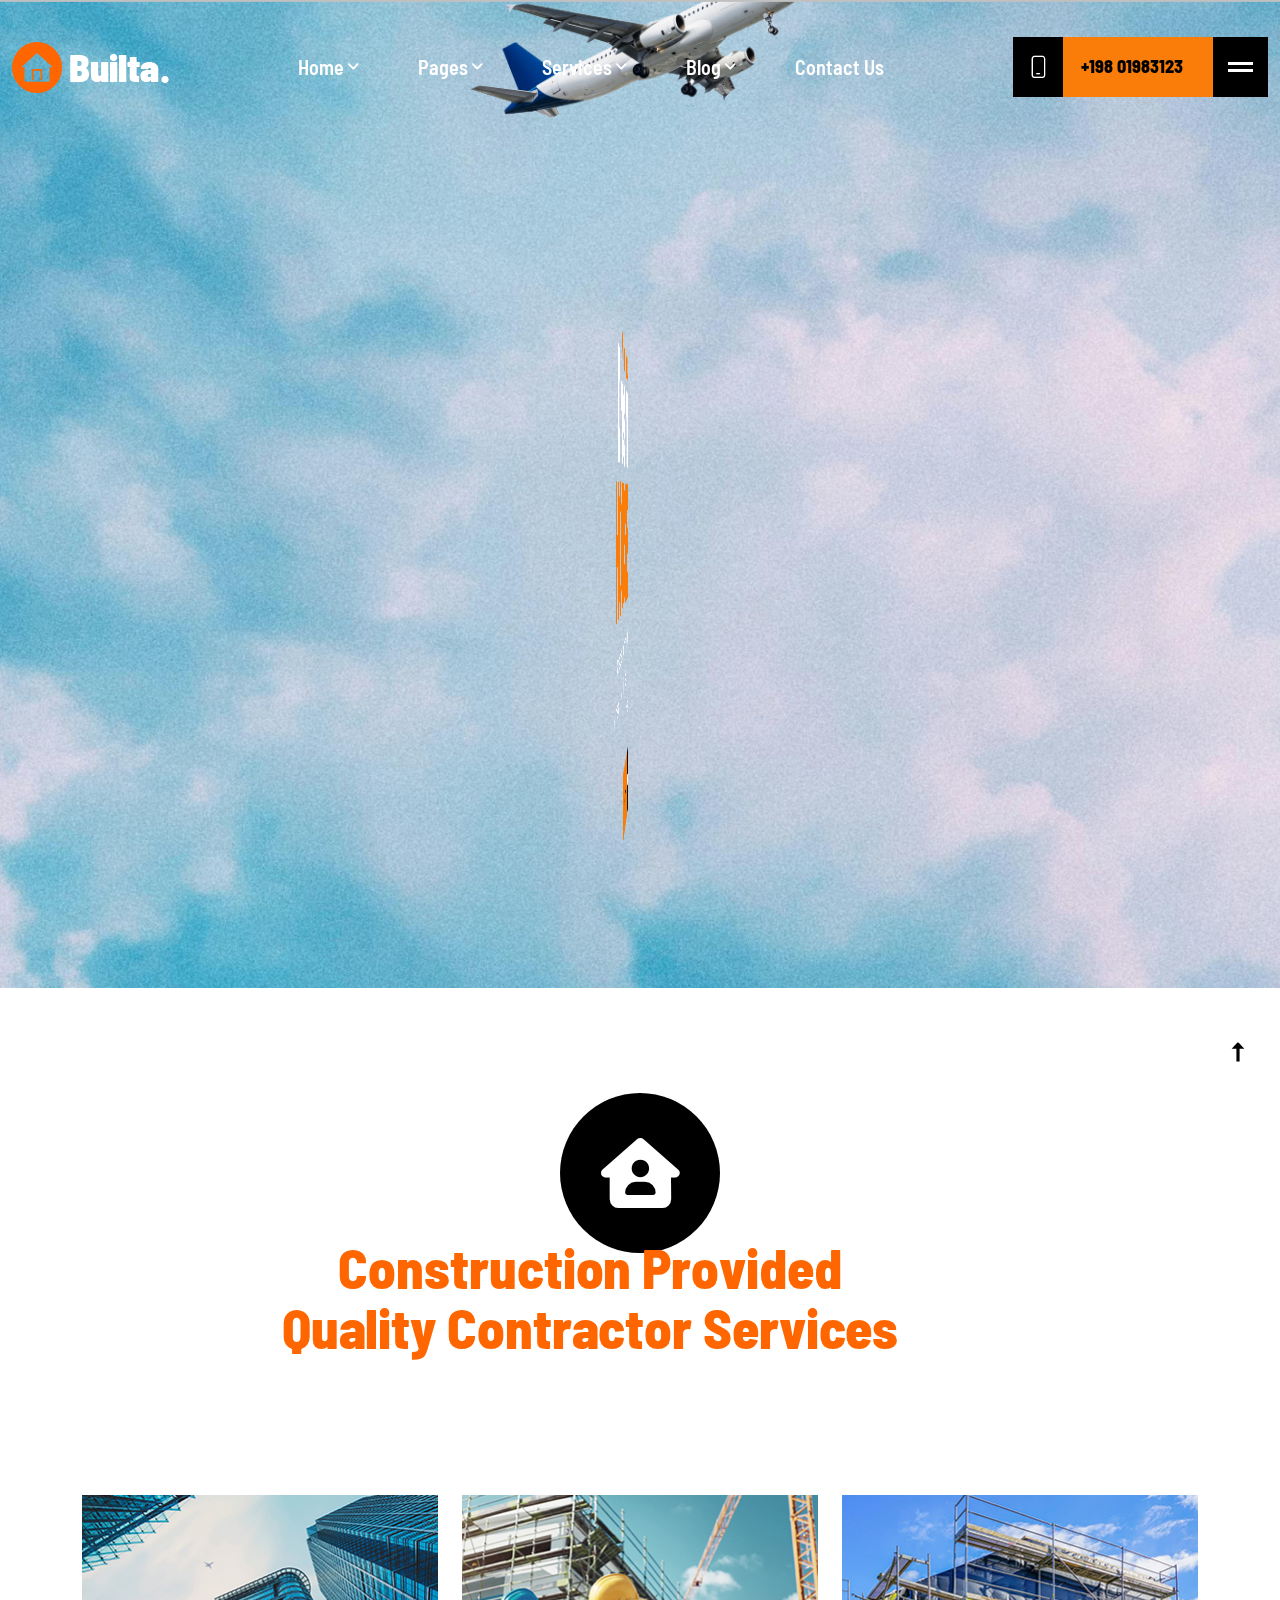
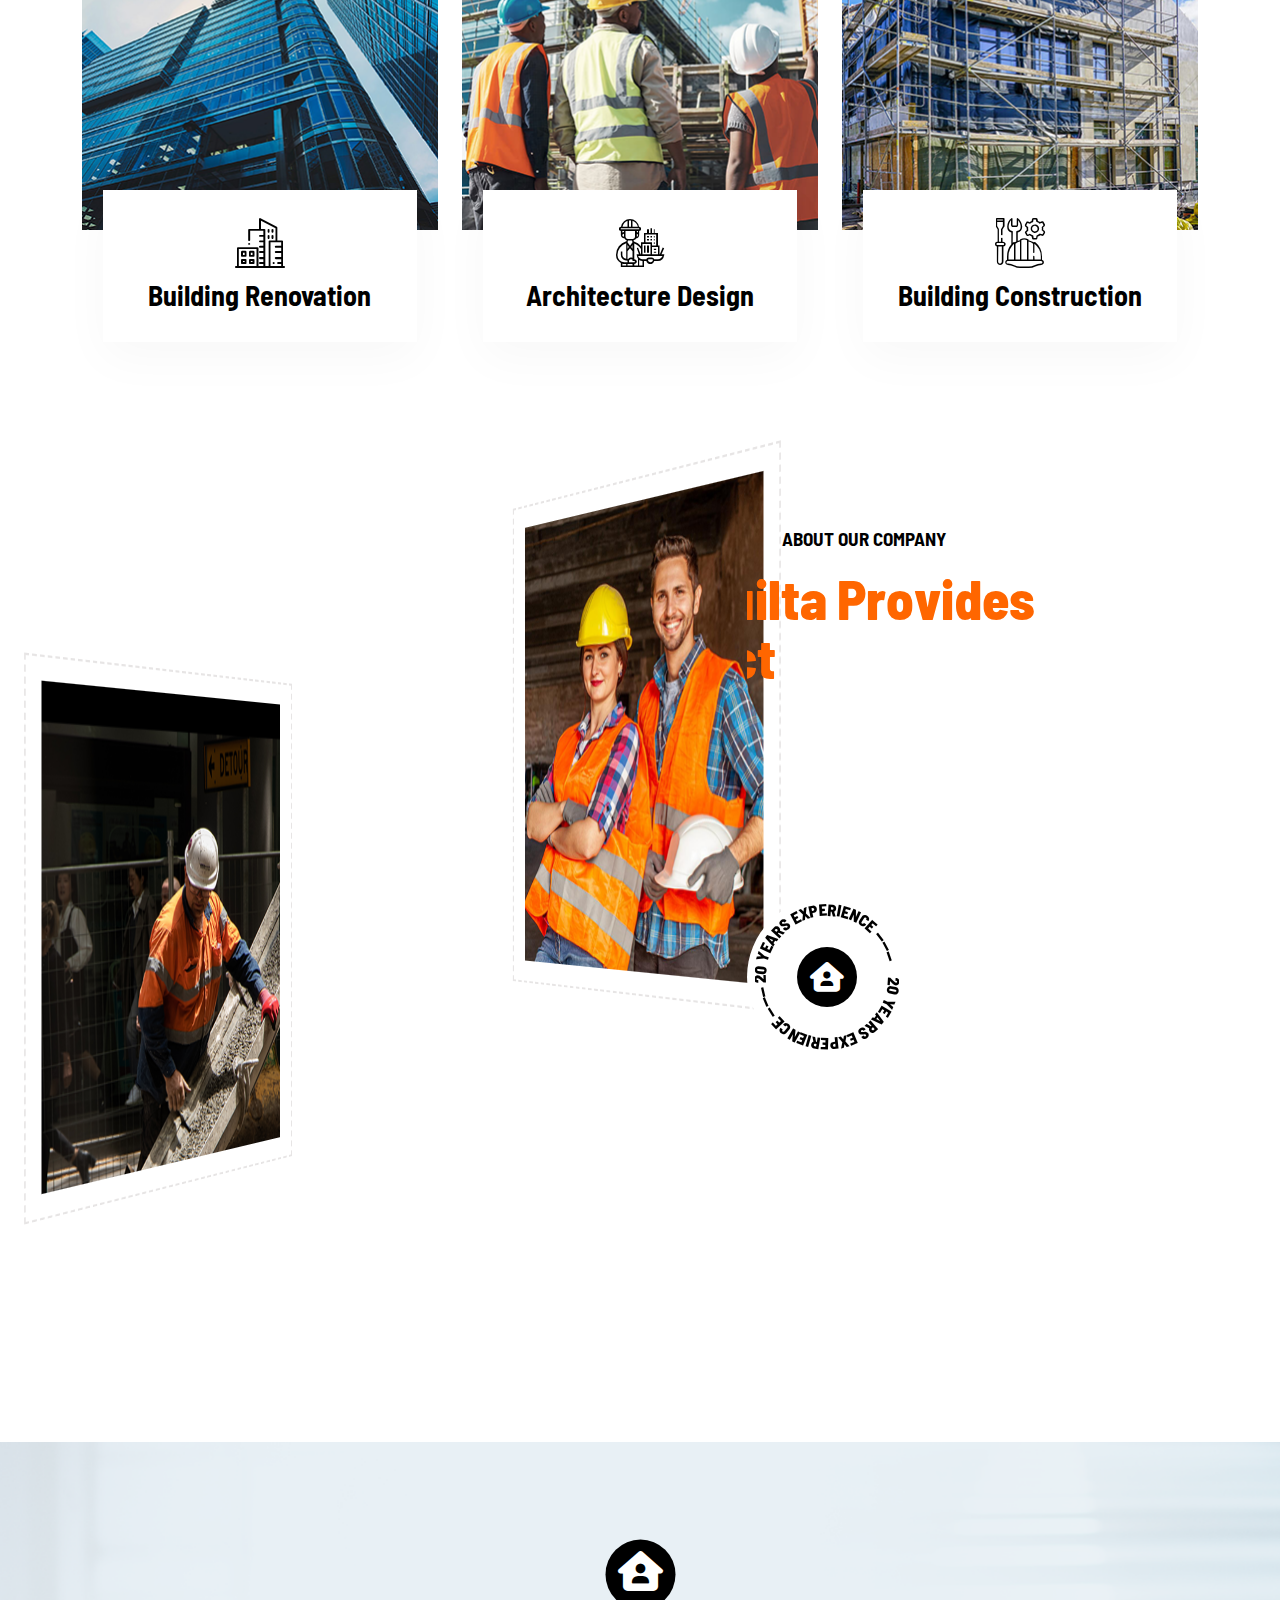
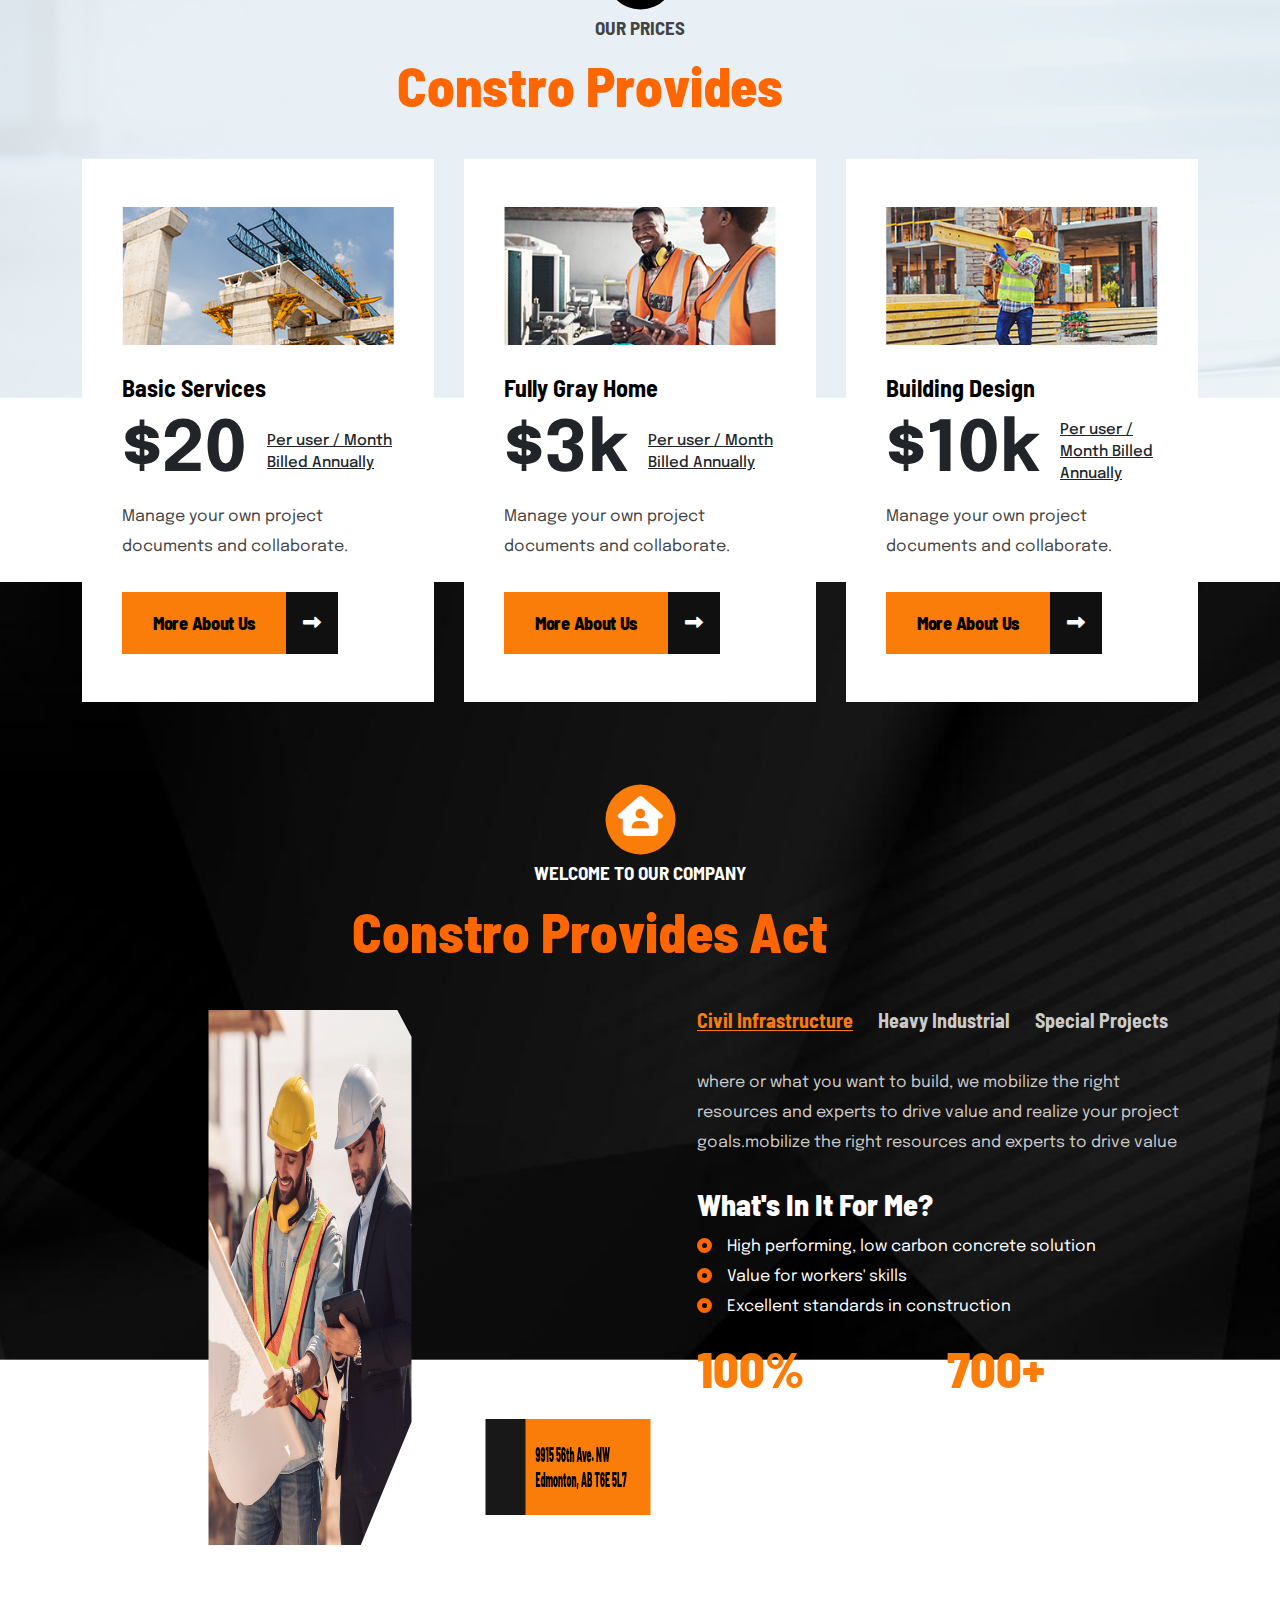
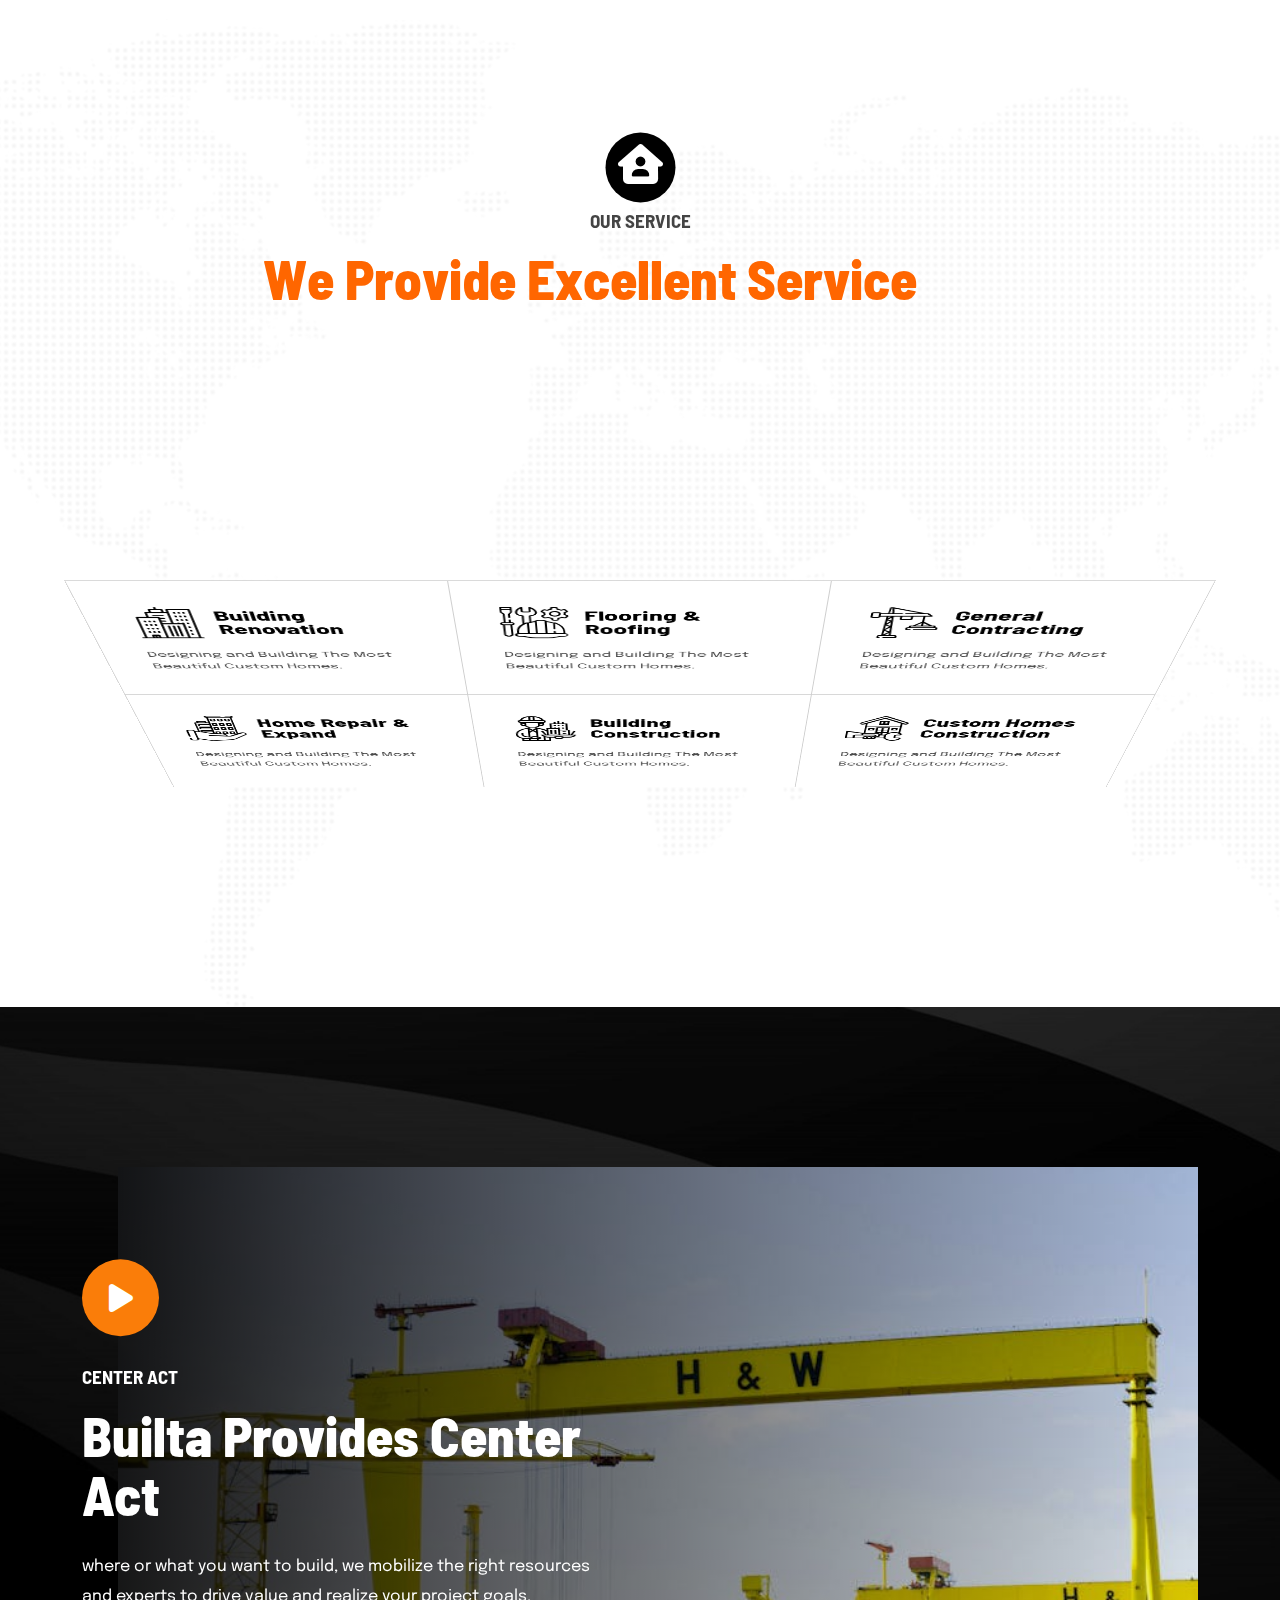
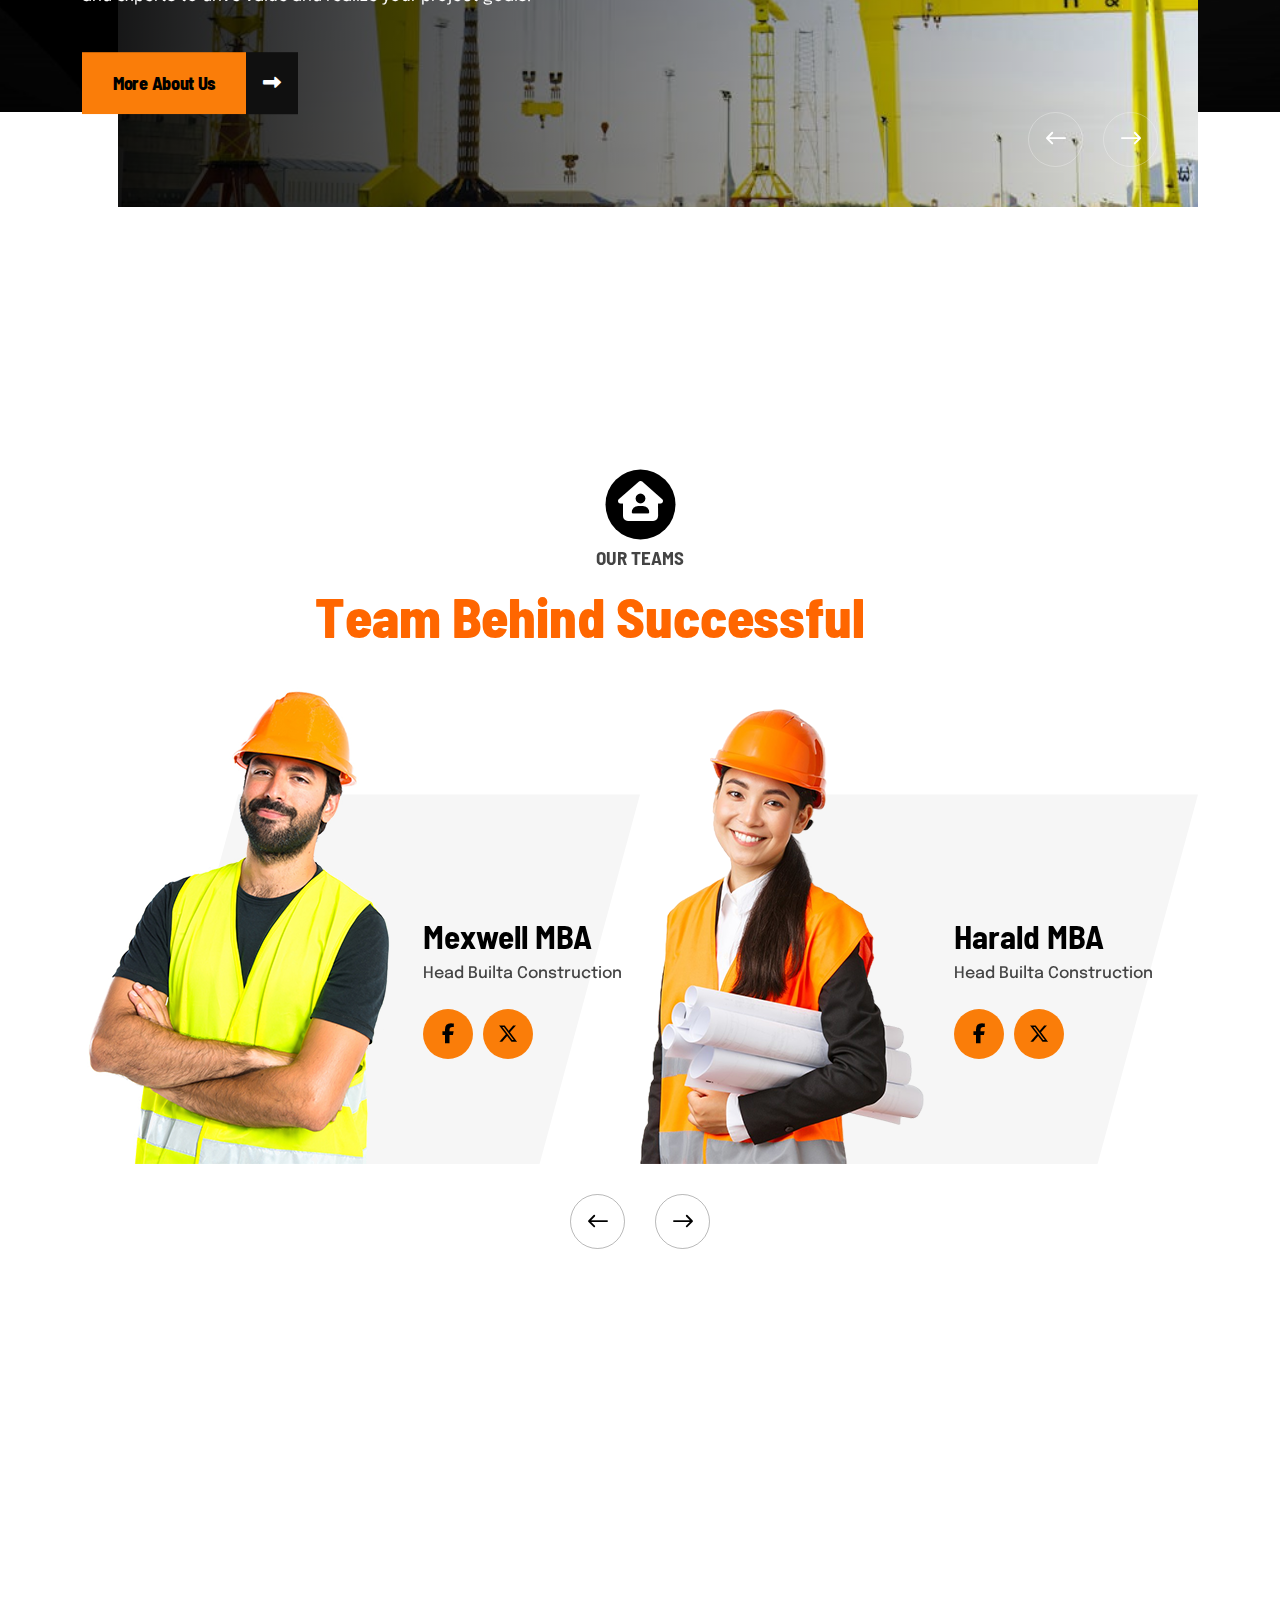
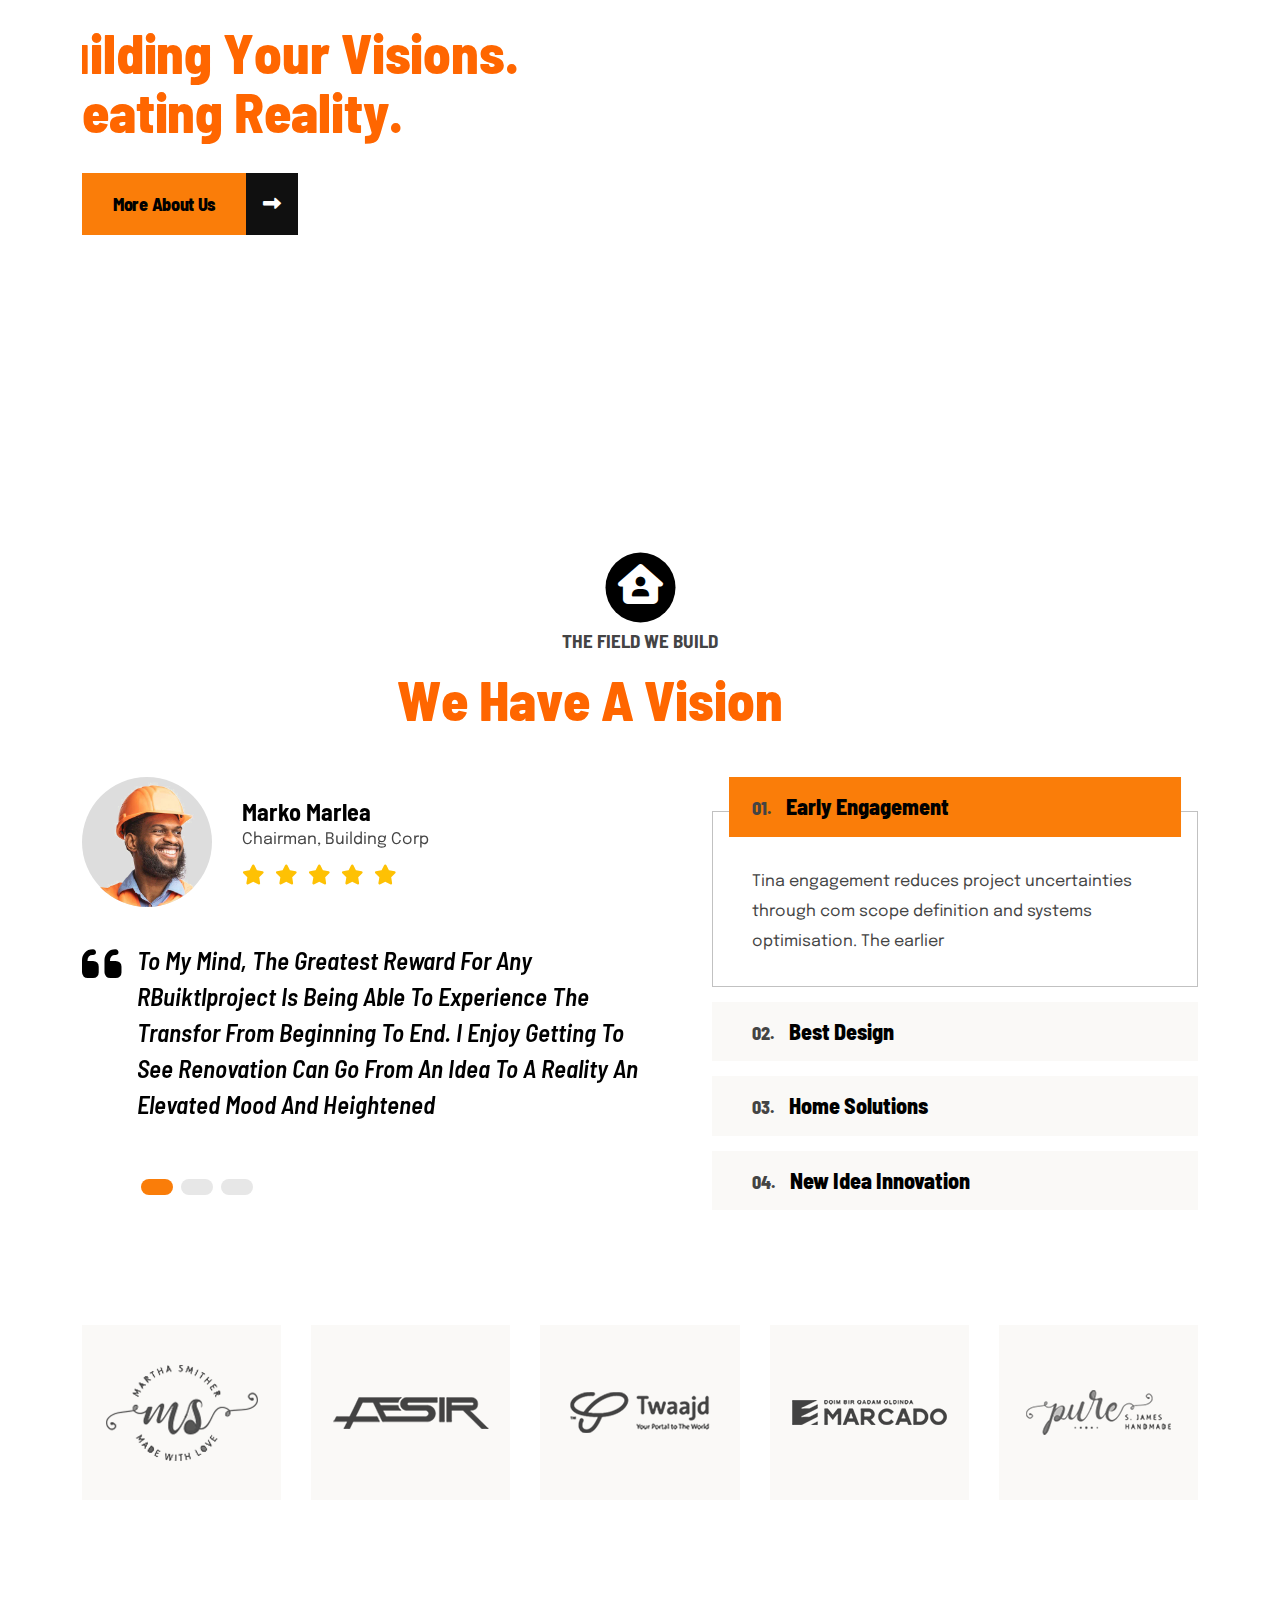
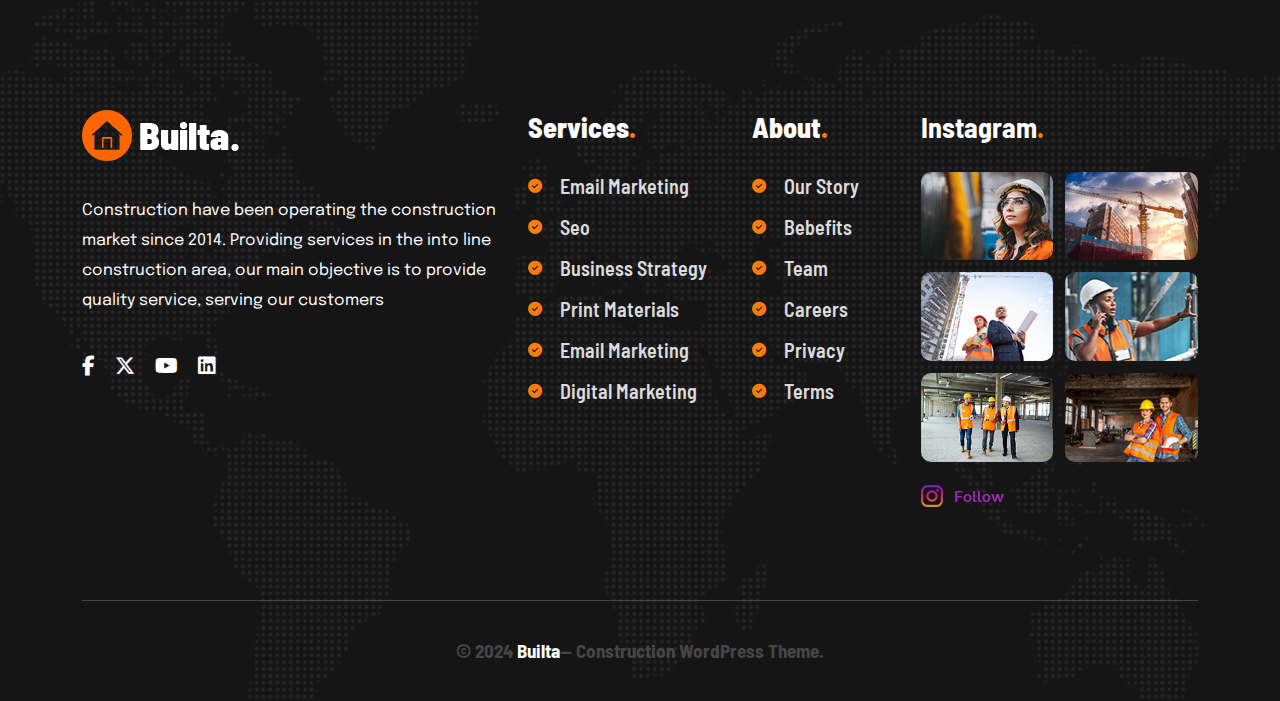
==== commit 08ad8e84: "h3-done" ====
--- a/index-2.html
+++ b/index-2.html
@@ -40,7 +40,7 @@
         <!-- /PRELOADER -->
 
         <!-- header-start -->
-        <div class="blta-header-2-area">
+        <div class="blta-header-2-area txa_sticky_header">
             <div class="container blta-header-2-container">
                 <div class="blta-header-2-row d-flex justify-content-between align-items-center">
 
@@ -67,6 +67,12 @@
                                     </li>
                                     <li>
                                         <a href="index-4.html">home 4</a>
+                                    </li>
+                                    <li>
+                                        <a href="index-5.html">home 5</a>
+                                    </li>
+                                    <li>
+                                        <a href="index-6.html">home 6</a>
                                     </li>
                                 </ul>
                             </li>
@@ -262,7 +268,7 @@
 
                 <div class="mobile-menu-logo-wrap mb-100">
                     <a href="index.html" class="mobile-menu-logo d-block" aria-label="brand-logo"  >
-                        <img src="assets/img/logo/logo-1.png" alt="">
+                        <img src="assets/img/logo/logo-2.png" alt="">
                     </a>
                     <div class="mobile-menu-close" id="menuToggle2">
                         <i class="fa-duotone fa-circle-xmark"></i>
@@ -292,13 +298,19 @@
                                             <li>
                                                 <a href="index-4.html">home 4</a>
                                             </li>
+                                            <li>
+                                                <a href="index-5.html">home 5</a>
+                                            </li>
+                                            <li>
+                                                <a href="index-6.html">home 6</a>
+                                            </li>
                                         </ul>
                                     </li>
                                                                 
                                     <li class="dropdown">
                                         <a href="!#">pages</a>
                                         <ul class="dropdown-menu clearfix">
-        
+
                                             <li class="dropdown">
                                                 <a href="!#">projects</a>
                                                 <ul class="dropdown-menu clearfix">
@@ -361,10 +373,6 @@
                                                     </li>
                                                 </ul>
                                             </li>
-        
-                                            <li>
-                                                <a href="testimonial.html">testimonial</a>
-                                            </li>
 
                                             <li class="dropdown">
                                                 <a href="!#">prices</a>
@@ -380,52 +388,38 @@
                                                     </li>
                                                 </ul>
                                             </li>
-        
+
+                                            <li>
+                                                <a href="testimonial.html">testimonial</a>
+                                            </li>
+
                                             <li>
                                                 <a href="faq.html">faq</a>
                                             </li>
-        
+
                                             <li>
                                                 <a href="client.html">client</a>
                                             </li>
-        
+
                                             <li>
                                                 <a href="process.html">process</a>
                                             </li>
-        
+
                                             <li>
                                                 <a href="privacy-policy.html">privacy policy</a>
                                             </li>
-        
+
                                             <li>
                                                 <a href="teams-conditions.html">teams conditions</a>
                                             </li>
-        
+
                                             <li>
                                                 <a href="oops.html">oops</a>
                                             </li>
-        
+
                                         </ul>
                                     </li>
-        
-                                    <li class="dropdown">
-                                        <a href="!#">about</a>
-                                        <ul class="dropdown-menu clearfix">
-                                            <li>
-                                                <a href="about-1.html">about one</a>
-                                            </li>
-                                            <li>
-                                                <a href="about-2.html">about two</a>
-                                            </li>
-                                            <li>
-                                                <a href="about-3.html">about three</a>
-                                            </li>
-                                            <li>
-                                                <a href="about-4.html">about four</a>
-                                            </li>
-                                        </ul>
-                                    </li>
-        
+
                                     <li class="dropdown">
                                         <a href="!#">services</a>
                                         
@@ -447,10 +441,10 @@
                                             </li>
                                         </ul>
                                     </li>
-        
+
                                     <li  class="dropdown">
                                         <a href="!#">blog</a>
-        
+
                                         <ul class="dropdown-menu clearfix">
                                             <li>
                                                 <a href="blog-grid.html">blog grid</a>
@@ -463,11 +457,11 @@
                                             </li>
                                         </ul>
                                     </li>
-        
+
                                     <li>
                                         <a href="contact-us.html">contact us</a>
                                     </li>
-        
+
                                 </ul>
                             </nav>
                         </div>
@@ -479,7 +473,7 @@
                         <!-- search-form -->
                         <div class="mobile-menu-search-bar">
                             <form action="#" class="mobile-menu-search-form-1 mb-50" >
-                                <input type="text" aria-label="name" placeholder="Etc.. responsive Wordpress">
+                                <input type="text" aria-label="name" placeholder="Search Etc..">
                                 <button class="form-btn" type="button" aria-label="name" >
                                     <i class="fa-solid fa-magnifying-glass"></i>
                                     search
@@ -1651,7 +1645,7 @@
         <!-- search-popup -->
         <div class="popup-search-box search_1_popup_active ">
             <div class="container">
-                <h4 class="title gly-heading-1">find what you need</h4>
+                <h4 class="title blta-heading-1 font-800">find what you need</h4>
                 <div class="popup-search-box-form">
                     <form action="#">
                         <div class="popup-search-box-input">
@@ -1677,7 +1671,6 @@
         <script src="assets/js/bootstrap.bundle.min.js"></script>
         <script src="assets/js/swiper-bundle.min.js"></script>
         <script src="assets/js/wow.min.js"></script>
-        <script src="assets/js/WobblyButtons.js"></script>
         <script src="assets/js/magnific-popup.min.js"></script>
         <script src="assets/js/SplitText.min.js"></script>
         <script src="assets/js/gsap.min.js"></script>
--- a/assets/css/main.css
+++ b/assets/css/main.css
@@ -2152,6 +2152,10 @@
   align-items: center;
   line-height: 1;
 }
+.blta-subtitle-1 .icon:is(.has-color-2) {
+  color: #fff;
+  background: var(--blta-pr-2);
+}
 .blta-subtitle-1:is(.has-color-white) {
   color: #fff;
 }
@@ -2165,6 +2169,9 @@
 .blta-subtitle-1:is(.has-color-pr) .icon {
   background: var(--blta-pr-1);
   color: #000;
+}
+.blta-subtitle-1:is(.has-color-2) {
+  color: #222429;
 }
 
 .blta-section-title-1 {
@@ -2174,10 +2181,14 @@
   text-transform: capitalize;
   font-size: 60px;
   font-weight: 800;
+  padding-bottom: 3px;
   margin-bottom: 25px;
 }
 .blta-section-title-1:is(.has-color-white) {
   color: #fff;
+}
+.blta-section-title-1:is(.has-color-2) {
+  color: #222429;
 }
 @media only screen and (min-width: 1200px) and (max-width: 1399px) {
   .blta-section-title-1 {
@@ -2530,20 +2541,287 @@
   header-2-css-end
 */
 /* 
+  header-3-css-start
+*/
+.blta-header-3-area {
+  background-color: #222429;
+  position: relative;
+  z-index: 2;
+}
+.blta-header-3-container {
+  max-width: 1615px;
+}
+.blta-header-3-row {
+  display: grid;
+  grid-template-columns: 440px 1fr;
+  align-items: center;
+}
+@media only screen and (min-width: 1400px) and (max-width: 1599px), only screen and (min-width: 1200px) and (max-width: 1399px) {
+  .blta-header-3-row {
+    grid-template-columns: 300px 1fr;
+  }
+}
+@media only screen and (min-width: 992px) and (max-width: 1199px) {
+  .blta-header-3-row {
+    grid-template-columns: 210px 1fr;
+  }
+}
+@media only screen and (min-width: 768px) and (max-width: 991px), (max-width: 767px) {
+  .blta-header-3-row {
+    grid-template-columns: 2fr 1fr;
+  }
+}
+.blta-header-3-top {
+  background-color: var(--blta-pr-2);
+  gap: 35px;
+  position: relative;
+  z-index: 1;
+}
+.blta-header-3-top::after {
+  content: "";
+  width: 2500px;
+  height: 100%;
+  left: -85px;
+  top: 0;
+  position: absolute;
+  background-color: var(--blta-pr-2);
+  z-index: -1;
+  clip-path: polygon(0 0, 100% 0%, 100% 100%, 1% 100%);
+}
+@media only screen and (min-width: 992px) and (max-width: 1199px) {
+  .blta-header-3-top::after {
+    left: -35px;
+  }
+}
+.blta-header-3-top .blta-contact-info-1 li a {
+  font-size: 17px;
+}
+.blta-header-3-top .blta-contact-info-1 li a i {
+  color: #222429;
+}
+.blta-header-3-top .blta-contact-info-1 li a:hover {
+  color: #fff;
+}
+.blta-header-3-top-menu {
+  gap: 25px;
+  margin-left: auto;
+}
+.blta-header-3-top-menu .link {
+  font-size: 17px;
+  color: #222429;
+  transition: 400ms var(--cube-1);
+  position: relative;
+  transition: 400ms var(--cube-1);
+}
+.blta-header-3-top-menu .link:not(:last-child)::after {
+  content: "";
+  width: 6px;
+  height: 2px;
+  background-color: #222429;
+  position: absolute;
+  top: 50%;
+  right: -15px;
+  transform: translateY(-50%);
+  transition: 400ms var(--cube-1);
+}
+.blta-header-3-top-menu .link:hover {
+  color: #fff;
+  transform: translateX(-3px);
+}
+.blta-header-3-top .blta-header-3-top-social .link {
+  width: 45px;
+  height: 42px;
+  display: flex;
+  justify-content: center;
+  align-items: center;
+  flex: 0 0 auto;
+  font-size: 17px;
+  border-left: 1px solid #d16500;
+  transition: 400ms var(--cube-1);
+}
+.blta-header-3-top .blta-header-3-top-social .link:hover {
+  background-color: #222429;
+  color: #fff;
+}
+.blta-header-3-main {
+  background-color: #fff;
+  position: relative;
+  z-index: 1;
+}
+@media only screen and (min-width: 768px) and (max-width: 991px), (max-width: 767px) {
+  .blta-header-3-main {
+    padding: 15px 0;
+  }
+}
+.blta-header-3-main::after {
+  content: "";
+  width: 2500px;
+  height: 100%;
+  left: -105px;
+  top: 0;
+  position: absolute;
+  background-color: #fff;
+  z-index: -1;
+  clip-path: polygon(0 0, 100% 0%, 100% 100%, 2% 100%);
+}
+@media only screen and (min-width: 992px) and (max-width: 1199px) {
+  .blta-header-3-main::after {
+    left: -55px;
+  }
+}
+@media (max-width: 767px) {
+  .blta-header-3-main::after {
+    left: -55px;
+  }
+}
+.blta-header-3-action-link {
+  gap: 45px;
+}
+@media (max-width: 767px) {
+  .blta-header-3-action-link {
+    margin-left: auto;
+  }
+}
+@media only screen and (min-width: 1200px) and (max-width: 1399px), only screen and (min-width: 992px) and (max-width: 1199px) {
+  .blta-header-3-action-link {
+    gap: 20px;
+  }
+}
+.blta-header-3-action-link .blta-cart-btn-1 {
+  color: #222429;
+}
+@media (max-width: 767px) {
+  .blta-header-3-action-link .blta-cart-btn-1 {
+    display: none;
+  }
+}
+.blta-header-3-action-link .blta-cart-btn-1:hover {
+  color: var(--blta-pr-2);
+}
+.blta-header-3-action-link .blta-search-btn-1 {
+  color: #222429;
+}
+@media (max-width: 767px) {
+  .blta-header-3-action-link .blta-search-btn-1 {
+    display: none;
+  }
+}
+.blta-header-3-action-link .blta-search-btn-1:hover {
+  color: var(--blta-pr-2);
+}
+.blta-header-3-action-link .blta-btn-1 {
+  color: #222429;
+  text-transform: capitalize;
+}
+@media (max-width: 767px) {
+  .blta-header-3-action-link .blta-btn-1 {
+    display: none;
+  }
+}
+.blta-header-3-action-link .blta-btn-1::before {
+  background: var(--blta-pr-2);
+  padding: 17px 39px;
+}
+.blta-header-3-action-link .blta-btn-1::after {
+  padding: 17px 39px;
+  color: #fff;
+}
+.blta-header-3-action-link .gly-mobile-menu-btn-1 {
+  background: #000;
+  width: 55px;
+  height: 52px;
+  padding: 21px 15px;
+}
+
+.main-navigation:is(.has-home-3) .navbar-nav li:not(:last-child) {
+  margin-right: 65px;
+  position: relative;
+}
+@media only screen and (min-width: 1200px) and (max-width: 1399px), only screen and (min-width: 992px) and (max-width: 1199px) {
+  .main-navigation:is(.has-home-3) .navbar-nav li:not(:last-child) {
+    margin-right: 35px;
+  }
+}
+.main-navigation:is(.has-home-3) .navbar-nav li:not(:last-child)::after {
+  content: "";
+  width: 6px;
+  height: 2px;
+  background-color: #222429;
+  top: 50%;
+  right: -32px;
+  transform: translateY(-50%);
+  position: absolute;
+}
+@media only screen and (min-width: 1200px) and (max-width: 1399px), only screen and (min-width: 992px) and (max-width: 1199px) {
+  .main-navigation:is(.has-home-3) .navbar-nav li:not(:last-child)::after {
+    right: -22px;
+  }
+}
+.main-navigation:is(.has-home-3) .navbar-nav li:is(.dropdown) a {
+  padding-right: 15px;
+}
+.main-navigation:is(.has-home-3) .navbar-nav li a {
+  font-family: var(--blta-pr-font);
+  color: #222429;
+  font-size: 19px;
+  font-weight: 600;
+  padding: 31px 0;
+}
+.main-navigation:is(.has-home-3) .navbar-nav li a::after {
+  background-color: var(--blta-pr-2);
+}
+.main-navigation:is(.has-home-3) .navbar-nav li .dropdown-menu li {
+  margin-right: 0;
+}
+.main-navigation:is(.has-home-3) .navbar-nav li .dropdown-menu li::after {
+  display: none;
+}
+.main-navigation:is(.has-home-3) .navbar-nav li .dropdown-menu li a {
+  font-size: 18px;
+}
+.main-navigation:is(.has-home-3) .navbar-nav li:hover > a {
+  color: var(--blta-pr-2);
+}
+
+/* 
+  header-3-css-end
+*/
+/* 
   sticky-header-css-start
 */
-.gly_sticky_header {
+.txa_sticky_header {
   position: fixed;
   width: 100%;
   top: 0;
   left: 0;
   right: 0;
   transition: 500ms var(--cube-1);
-}
-.gly_sticky_header:is(.gly_sticky) {
-  transform: translateY(-100%);
-}
-.gly_sticky_header:is(.gly_sticky):is(.gly_sticky_show) {
+  z-index: 8;
+}
+.txa_sticky_header:is(.blta-header-1-area) {
+  top: 25px;
+}
+.txa_sticky_header:is(.blta-header-1-area):is(.txa_sticky) {
+  transform: translateY(-150%);
+}
+.txa_sticky_header:is(.blta-header-1-area):is(.txa_sticky):is(.txa_sticky_show) {
+  transform: translateY(0%);
+}
+.txa_sticky_header:is(.blta-header-2-area) {
+  top: 30px;
+}
+.txa_sticky_header:is(.blta-header-2-area):is(.txa_sticky) {
+  transform: translateY(-150%);
+  background-color: #222429;
+}
+.txa_sticky_header:is(.blta-header-2-area):is(.txa_sticky):is(.txa_sticky_show) {
+  transform: translateY(0%);
+}
+.txa_sticky_header:is(.blta-header-3-area):is(.txa_sticky) {
+  transform: translateY(-150%);
+  background-color: #222429;
+}
+.txa_sticky_header:is(.blta-header-3-area):is(.txa_sticky):is(.txa_sticky_show) {
   transform: translateY(0%);
 }
 
@@ -2652,7 +2930,7 @@
   transition: 300ms ease-in-out;
 }
 .mobile-menu-close:hover {
-  color: var(--gly-pr-1);
+  color: var(--blta-pr-1);
 }
 .mobile-menu nav.mobile-main-navigation {
   max-width: 700px;
@@ -2698,7 +2976,7 @@
   text-transform: capitalize;
 }
 .mobile-menu-search-form-1 .form-btn:hover {
-  background-color: var(--gly-pr-1);
+  background-color: var(--blta-pr-1);
   color: #fff;
   transform: scale(95%);
 }
@@ -2715,7 +2993,7 @@
   transition: 400ms var(--cube-1);
 }
 .mobile-menu-social-1 a:hover {
-  color: var(--gly-pr-1);
+  color: var(--blta-pr-1);
   opacity: 1;
 }
 
@@ -2754,7 +3032,7 @@
   transition: 400ms var(--cube-1);
 }
 .mobile-main-navigation .navbar-nav li a:hover {
-  color: var(--gly-pr-1);
+  color: var(--blta-pr-1);
 }
 
 .mobile-main-navigation .navbar-nav li a:after {
@@ -2794,7 +3072,7 @@
 }
 
 .mobile-main-navigation .navbar-nav .dropdown-menu li a:hover {
-  color: var(--gly-pr-1);
+  color: var(--blta-pr-1);
   background-color: transparent;
 }
 
@@ -2813,13 +3091,16 @@
   cursor: pointer;
 }
 .mobile-main-navigation .dropdown .dropdown-btn:hover {
-  color: var(--gly-pr-1);
+  color: var(--blta-pr-1);
+}
+.mobile-main-navigation li .dropdown-menu .dropdown-btn {
+  font-size: 16px;
 }
 
 .mobile-main-navigation .dropdown .dropdown-btn.toggle-open {
   -webkit-transform: rotate(90deg);
   transform: rotate(90deg);
-  color: var(--gly-pr-1);
+  color: var(--blta-pr-1);
 }
 
 /* 
@@ -3218,6 +3499,283 @@
     hero-2-css-end
 */
 /* 
+    hero-3-css-start
+*/
+.blta-hero-3-area {
+  position: relative;
+  z-index: 1;
+  padding-top: 225px;
+}
+.blta-hero-3-bg {
+  position: absolute;
+  top: 0;
+  left: 0;
+  width: 100%;
+  height: calc(100% - 100px);
+  z-index: -1;
+}
+.blta-hero-3-item {
+  position: relative;
+  z-index: 1;
+}
+.blta-hero-3-item::after {
+  width: 3200px;
+  height: 2px;
+  content: "";
+  background: #3a3c41;
+  position: absolute;
+  bottom: 100px;
+  left: 50%;
+  transform: translateX(-50%) scaleX(0);
+  transform-origin: left;
+  transition: 0.5s;
+  z-index: -1;
+}
+@media only screen and (min-width: 768px) and (max-width: 991px), (max-width: 767px) {
+  .blta-hero-3-item::after {
+    display: none;
+  }
+}
+.blta-hero-3-item-row {
+  display: grid;
+  gap: 60px;
+  grid-template-columns: 1fr 1.2fr;
+}
+@media only screen and (min-width: 992px) and (max-width: 1199px) {
+  .blta-hero-3-item-row {
+    gap: 0px;
+  }
+}
+@media only screen and (min-width: 768px) and (max-width: 991px), (max-width: 767px) {
+  .blta-hero-3-item-row {
+    grid-template-columns: 1fr;
+  }
+}
+.blta-hero-3-item-content {
+  padding-top: 110px;
+  perspective: 2000px;
+  transform-style: preserve-3d;
+}
+@media only screen and (min-width: 1200px) and (max-width: 1399px), only screen and (min-width: 992px) and (max-width: 1199px) {
+  .blta-hero-3-item-content {
+    padding-top: 50px;
+  }
+}
+@media only screen and (min-width: 768px) and (max-width: 991px), (max-width: 767px) {
+  .blta-hero-3-item-content {
+    padding-top: 0px;
+  }
+}
+.blta-hero-3-item-content .item-subtitle {
+  font-size: 20px;
+  margin-bottom: 12px;
+  transform: rotateY(108deg);
+  transform-origin: left;
+  transition: 1s var(--cube-2);
+  opacity: 0;
+}
+.blta-hero-3-item-content .item-title {
+  font-size: 80px;
+  line-height: 1.06;
+  margin-bottom: 23px;
+  transform: rotateY(108deg);
+  transform-origin: left;
+  transition: 1s var(--cube-2);
+  opacity: 0;
+}
+@media only screen and (min-width: 1200px) and (max-width: 1399px) {
+  .blta-hero-3-item-content .item-title {
+    font-size: 65px;
+  }
+}
+@media only screen and (min-width: 992px) and (max-width: 1199px) {
+  .blta-hero-3-item-content .item-title {
+    font-size: 60px;
+  }
+}
+@media only screen and (min-width: 768px) and (max-width: 991px) {
+  .blta-hero-3-item-content .item-title {
+    font-size: 50px;
+  }
+}
+@media (max-width: 767px) {
+  .blta-hero-3-item-content .item-title {
+    font-size: 40px;
+  }
+}
+@media only screen and (min-width: 576px) and (max-width: 767px) {
+  .blta-hero-3-item-content .item-title {
+    font-size: 45px;
+  }
+}
+.blta-hero-3-item-content .item-disc {
+  font-size: 20px;
+  line-height: 34px;
+  color: #222429;
+  margin-bottom: 39px;
+  transform: rotateY(108deg);
+  transform-origin: left;
+  transition: 1s var(--cube-2);
+  opacity: 0;
+}
+.blta-hero-3-item-content .item-btn {
+  transform: rotateY(108deg);
+  transform-origin: left;
+  transition: 1s var(--cube-2);
+  opacity: 0;
+}
+.blta-hero-3-item-right {
+  position: relative;
+  z-index: 1;
+}
+.blta-hero-3-item-img {
+  height: 785px;
+  display: flex;
+  align-items: end;
+  margin-right: -260px;
+  transition: 1s;
+  transform: translateX(50%);
+  opacity: 0;
+  clip-path: polygon(0 100%, 100% 100%, 100% 100%, 0% 100%);
+}
+@media only screen and (min-width: 1600px) and (max-width: 1799px) {
+  .blta-hero-3-item-img {
+    height: 700px;
+    margin-right: -120px;
+  }
+}
+@media only screen and (min-width: 1400px) and (max-width: 1599px) {
+  .blta-hero-3-item-img {
+    height: 580px;
+    margin-right: 0px;
+  }
+}
+@media only screen and (min-width: 1200px) and (max-width: 1399px) {
+  .blta-hero-3-item-img {
+    height: 580px;
+    margin-right: 0px;
+  }
+}
+@media only screen and (min-width: 992px) and (max-width: 1199px) {
+  .blta-hero-3-item-img {
+    height: 600px;
+    margin-right: 0px;
+  }
+}
+@media only screen and (min-width: 768px) and (max-width: 991px), (max-width: 767px) {
+  .blta-hero-3-item-img {
+    height: auto;
+    margin-right: 0px;
+  }
+}
+.blta-hero-3-item-modal {
+  background: var(--blta-pr-2);
+  max-width: 350px;
+  padding: 27px 30px;
+  padding-right: 70px;
+  position: absolute;
+  right: -200px;
+  bottom: 30px;
+  transition: 0.5s;
+  opacity: 0;
+}
+@media (max-width: 767px) {
+  .blta-hero-3-item-modal {
+    display: none;
+  }
+}
+.blta-hero-3-item-modal .title {
+  font-size: 25px;
+  line-height: 1.4;
+  margin-bottom: 13px;
+}
+.blta-hero-3-item-modal .modal-btn {
+  width: 60px;
+  height: 54px;
+  background: #101010;
+  color: #fff;
+  transition: 500ms var(--cube-1);
+}
+.blta-hero-3-item-modal .modal-btn:hover {
+  border-radius: 50%;
+}
+.blta-hero-3-item-modal .modal-img {
+  position: absolute;
+  bottom: -30px;
+  right: -30px;
+  width: 50%;
+}
+.blta-hero-3-slider {
+  position: relative;
+  z-index: 1;
+}
+.blta-hero-3-slider .swiper-container .swiper-wrapper .swiper-slide:is(.swiper-slide-active) .blta-hero-3-item::after {
+  transform: translateX(-50%) scaleX(1);
+  transition: 12s;
+}
+.blta-hero-3-slider .swiper-container .swiper-wrapper .swiper-slide:is(.swiper-slide-active) .blta-hero-3-item-content {
+  perspective: 2000px;
+  transform-style: preserve-3d;
+}
+.blta-hero-3-slider .swiper-container .swiper-wrapper .swiper-slide:is(.swiper-slide-active) .blta-hero-3-item-content .item-subtitle {
+  transform: rotateY(0deg);
+  opacity: 1;
+}
+.blta-hero-3-slider .swiper-container .swiper-wrapper .swiper-slide:is(.swiper-slide-active) .blta-hero-3-item-content .item-title {
+  transform: rotateY(0deg);
+  transition-delay: 0.5s;
+  opacity: 1;
+}
+.blta-hero-3-slider .swiper-container .swiper-wrapper .swiper-slide:is(.swiper-slide-active) .blta-hero-3-item-content .item-disc {
+  transform: rotateY(0deg);
+  transition-delay: 0.8s;
+  opacity: 1;
+}
+.blta-hero-3-slider .swiper-container .swiper-wrapper .swiper-slide:is(.swiper-slide-active) .blta-hero-3-item-content .item-btn {
+  transform: rotateY(0deg);
+  transition-delay: 1s;
+  opacity: 1;
+}
+.blta-hero-3-slider .swiper-container .swiper-wrapper .swiper-slide:is(.swiper-slide-active) .blta-hero-3-item-img {
+  transform: translateX(0px);
+  transition: 2s;
+  transition-delay: 0.5s;
+  opacity: 1;
+  clip-path: polygon(0 0, 100% 0, 100% 100%, 0% 100%);
+}
+.blta-hero-3-slider .swiper-container .swiper-wrapper .swiper-slide:is(.swiper-slide-active) .blta-hero-3-item-modal {
+  right: 0;
+  transition-delay: 2s;
+  opacity: 1;
+}
+.blta-hero-3-slider-btn {
+  position: absolute;
+  z-index: 1;
+  left: 35%;
+  bottom: 74px;
+  transform: translateX(-50%);
+  gap: 10px;
+}
+@media only screen and (min-width: 768px) and (max-width: 991px), (max-width: 767px) {
+  .blta-hero-3-slider-btn {
+    left: 0;
+    transform: unset;
+  }
+}
+.blta-hero-3-slider-btn .blta-slider-btn-1 {
+  background-color: #fff;
+  border-color: #828282;
+  color: #101010;
+}
+.blta-hero-3-slider-btn .blta-slider-btn-1:hover {
+  background-color: var(--blta-pr-2);
+  border-color: transparent;
+}
+
+/* 
+    hero-3-css-end
+*/
+/* 
     services-1-start
 */
 .blta-services-1-border-bottom {
@@ -3470,6 +4028,121 @@
     services-3-end
 */
 /* 
+    services-4-start
+*/
+.blta-services-4-area {
+  background-color: #F7F7F7;
+  position: relative;
+  z-index: 1;
+}
+.blta-services-4-il-1 {
+  width: 22%;
+  position: absolute;
+  right: 0;
+  bottom: 0;
+  z-index: -1;
+}
+@media only screen and (min-width: 1600px) and (max-width: 1799px), only screen and (min-width: 1400px) and (max-width: 1599px), only screen and (min-width: 1200px) and (max-width: 1399px), only screen and (min-width: 992px) and (max-width: 1199px), only screen and (min-width: 768px) and (max-width: 991px), (max-width: 767px) {
+  .blta-services-4-il-1 {
+    width: 10%;
+  }
+}
+.blta-services-4-il-2 {
+  width: 15%;
+  position: absolute;
+  bottom: 0;
+  left: 0;
+  z-index: -1;
+}
+@media only screen and (min-width: 1600px) and (max-width: 1799px), only screen and (min-width: 1400px) and (max-width: 1599px), only screen and (min-width: 1200px) and (max-width: 1399px), only screen and (min-width: 992px) and (max-width: 1199px), only screen and (min-width: 768px) and (max-width: 991px), (max-width: 767px) {
+  .blta-services-4-il-2 {
+    width: 10%;
+  }
+}
+.blta-services-4-section-title .icon {
+  display: inline-block;
+  width: 35px;
+  height: 35px;
+  background: var(--blta-pr-2);
+  border-radius: 50%;
+  line-height: 35px;
+  font-size: 20px;
+  color: #fff;
+}
+.blta-services-4-section-title .blta-subtitle-1 {
+  justify-content: center;
+}
+
+.blta-services-2-card:is(.has-home-3) {
+  background: transparent;
+  position: relative;
+  border: none;
+}
+.blta-services-2-card:is(.has-home-3):nth-child(1) {
+  border-bottom: 1px solid #E9E9E9;
+}
+.blta-services-2-card:is(.has-home-3):nth-child(1)::after {
+  content: "";
+  width: 15px;
+  height: 15px;
+  position: absolute;
+  right: -9px;
+  bottom: -9px;
+  border: 5px solid var(--blta-pr-2);
+  border-radius: 50%;
+  z-index: 1;
+}
+@media only screen and (min-width: 768px) and (max-width: 991px), (max-width: 767px) {
+  .blta-services-2-card:is(.has-home-3):nth-child(1)::after {
+    display: none;
+  }
+}
+.blta-services-2-card:is(.has-home-3):nth-child(2) {
+  border-bottom: 1px solid #E9E9E9;
+}
+.blta-services-2-card:is(.has-home-3):nth-child(2)::after {
+  content: "";
+  width: 15px;
+  height: 15px;
+  position: absolute;
+  right: -9px;
+  bottom: -9px;
+  border: 5px solid var(--blta-pr-2);
+  border-radius: 50%;
+  z-index: 1;
+}
+@media only screen and (min-width: 768px) and (max-width: 991px), (max-width: 767px) {
+  .blta-services-2-card:is(.has-home-3):nth-child(2)::after {
+    display: none;
+  }
+}
+.blta-services-2-card:is(.has-home-3):nth-child(3) {
+  border-bottom: 1px solid #E9E9E9;
+}
+@media only screen and (min-width: 768px) and (max-width: 991px), (max-width: 767px) {
+  .blta-services-2-card:is(.has-home-3):nth-child(4) {
+    border-bottom: 1px solid #E9E9E9;
+  }
+}
+@media only screen and (min-width: 768px) and (max-width: 991px), (max-width: 767px) {
+  .blta-services-2-card:is(.has-home-3):nth-child(5) {
+    border-bottom: 1px solid #E9E9E9;
+  }
+}
+@media only screen and (min-width: 768px) and (max-width: 991px), (max-width: 767px) {
+  .blta-services-2-card:is(.has-home-3):nth-child(6) {
+    border-bottom: 1px solid #E9E9E9;
+  }
+}
+.blta-services-2-card:is(.has-home-3) .card-title {
+  align-items: self-start;
+  flex-direction: column;
+}
+
+/* 
+    services-4-start
+*/
+/* 
     about-1-start
 */
 .blta-about-1-section-title {
@@ -3714,6 +4387,1046 @@
 /* 
     about-2-end
 */
+/* 
+    about-3-start
+*/
+.blta-about-3-area {
+  position: relative;
+  z-index: 1;
+  padding-bottom: 220px;
+}
+@media only screen and (min-width: 768px) and (max-width: 991px), (max-width: 767px) {
+  .blta-about-3-area {
+    padding-bottom: 130px;
+  }
+}
+.blta-about-3-bg-il {
+  position: absolute;
+  right: -100px;
+  bottom: 0;
+  width: 32%;
+  z-index: -1;
+}
+.blta-about-3-row {
+  display: grid;
+  gap: 50px 60px;
+  grid-template-columns: 1fr 1.4fr;
+}
+@media only screen and (min-width: 992px) and (max-width: 1199px) {
+  .blta-about-3-row {
+    gap: 50px 30px;
+  }
+}
+@media only screen and (min-width: 768px) and (max-width: 991px), (max-width: 767px) {
+  .blta-about-3-row {
+    grid-template-columns: 1fr;
+  }
+}
+.blta-about-3-left {
+  padding-left: 35px;
+  position: relative;
+  z-index: 1;
+}
+@media only screen and (min-width: 992px) and (max-width: 1199px), only screen and (min-width: 768px) and (max-width: 991px), (max-width: 767px) {
+  .blta-about-3-left {
+    padding-left: 0;
+  }
+}
+.blta-about-3-img {
+  height: 525px;
+}
+.blta-about-3-img-2 {
+  position: absolute;
+  right: -130px;
+  top: 250px;
+  width: 390px;
+  height: 400px;
+  z-index: 1;
+}
+@media only screen and (min-width: 992px) and (max-width: 1199px), only screen and (min-width: 768px) and (max-width: 991px), (max-width: 767px) {
+  .blta-about-3-img-2 {
+    width: 260px;
+    height: 300px;
+    right: 0;
+  }
+}
+.blta-about-3-il-img {
+  width: 85%;
+  position: absolute;
+  bottom: -129px;
+  left: -50px;
+  z-index: 2;
+}
+@media only screen and (min-width: 768px) and (max-width: 991px), (max-width: 767px) {
+  .blta-about-3-il-img {
+    display: none;
+  }
+}
+.blta-about-3-right {
+  padding-top: 30px;
+}
+.blta-about-3-content {
+  padding-left: 150px;
+}
+@media only screen and (min-width: 1200px) and (max-width: 1399px) {
+  .blta-about-3-content {
+    padding-left: 100px;
+  }
+}
+@media only screen and (min-width: 992px) and (max-width: 1199px), only screen and (min-width: 768px) and (max-width: 991px), (max-width: 767px) {
+  .blta-about-3-content {
+    padding-left: 0px;
+  }
+}
+.blta-about-3-content .disc {
+  margin-bottom: 40px;
+}
+.blta-about-3-content .innter-grid {
+  display: grid;
+  grid-template-columns: 1fr 3px 1.8fr;
+  align-items: center;
+  gap: 30px;
+}
+@media only screen and (min-width: 1200px) and (max-width: 1399px), only screen and (min-width: 992px) and (max-width: 1199px), only screen and (min-width: 768px) and (max-width: 991px) {
+  .blta-about-3-content .innter-grid {
+    grid-template-columns: 1fr 3px 3fr;
+  }
+}
+@media (max-width: 767px) {
+  .blta-about-3-content .innter-grid {
+    grid-template-columns: 1fr;
+    gap: 15px;
+  }
+}
+@media only screen and (min-width: 576px) and (max-width: 767px) {
+  .blta-about-3-content .innter-grid {
+    grid-template-columns: 1fr 3px 3fr;
+    gap: 30px;
+  }
+}
+.blta-about-3-content .innter-grid .line {
+  display: block;
+  width: 2px;
+  height: 80%;
+  background: var(--blta-pr-2);
+}
+.blta-about-3-counter {
+  gap: 5px;
+}
+.blta-about-3-counter .number {
+  font-size: 130px;
+  line-height: 1;
+}
+@media only screen and (min-width: 1200px) and (max-width: 1399px), only screen and (min-width: 992px) and (max-width: 1199px), only screen and (min-width: 768px) and (max-width: 991px), (max-width: 767px) {
+  .blta-about-3-counter .number {
+    font-size: 70px;
+  }
+}
+.blta-about-3-counter .disc {
+  font-size: 25px;
+  line-height: 1;
+  margin-bottom: 12px;
+}
+.blta-about-3-features {
+  gap: 15px;
+}
+.blta-about-3-features .icon {
+  font-size: 80px;
+  color: #000;
+  flex: 0 0 auto;
+}
+.blta-about-3-features .feature-title {
+  font-size: 22px;
+  margin-bottom: 14px;
+}
+.blta-about-3-features .features-disc {
+  line-height: 25px;
+}
+
+/* 
+    about-3-end
+*/
+.buil-about-1-area {
+  position: relative;
+  padding-bottom: 150px;
+  background-color: var(--white-color);
+  border-radius: 0px 0px 100px 100px;
+}
+@media only screen and (min-width: 576px) and (max-width: 767px), only screen and (min-width: 768px) and (max-width: 991px), only screen and (min-width: 992px) and (max-width: 1199px) {
+  .buil-about-1-area {
+    border-radius: 0 0 50px 50px;
+    padding-bottom: 100px;
+  }
+}
+@media (max-width: 767px) {
+  .buil-about-1-area {
+    border-radius: 0 0 30px 30px;
+    padding-bottom: 60px;
+  }
+}
+@media only screen and (min-width: 1200px) and (max-width: 1399px) {
+  .buil-about-1-area {
+    border-radius: 0 0 80px 80px;
+  }
+}
+@media only screen and (min-width: 1400px) and (max-width: 1599px) {
+  .buil-about-1-area {
+    border-radius: 0 0 100px 100px;
+  }
+}
+
+.buil-about-1-img-1 {
+  position: absolute;
+  top: 65px;
+  left: 0;
+  z-index: 3;
+  transform: translateX(-260px);
+  width: 200px;
+}
+@media only screen and (min-width: 1600px) and (max-width: 1799px) {
+  .buil-about-1-img-1 {
+    top: 130px;
+    width: 325px;
+  }
+}
+@media only screen and (min-width: 1400px) and (max-width: 1599px) {
+  .buil-about-1-img-1 {
+    top: 192px;
+    width: 260px;
+  }
+}
+@media only screen and (min-width: 1200px) and (max-width: 1399px) {
+  .buil-about-1-img-1 {
+    top: 210px;
+    width: 225px;
+  }
+}
+@media only screen and (min-width: 992px) and (max-width: 1199px) {
+  .buil-about-1-img-1 {
+    top: 275px;
+    width: 225px;
+  }
+}
+@media only screen and (min-width: 768px) and (max-width: 991px), (max-width: 767px) {
+  .buil-about-1-img-1 {
+    display: none;
+  }
+}
+
+.buil-about-1-img-1.active {
+  width: auto;
+  transform: translateX(0);
+  transition: all 1.5s ease;
+}
+
+.buil-about-1-img-2 {
+  position: absolute;
+  bottom: 0;
+  right: 0px;
+  z-index: 1;
+}
+
+.buil-about-1-top {
+  position: relative;
+  margin-top: -130px;
+  z-index: 2;
+}
+@media only screen and (min-width: 768px) and (max-width: 991px), only screen and (min-width: 992px) and (max-width: 1199px), only screen and (min-width: 1200px) and (max-width: 1399px), only screen and (min-width: 1400px) and (max-width: 1599px) {
+  .buil-about-1-top {
+    left: -10px;
+  }
+}
+@media (max-width: 767px) {
+  .buil-about-1-top {
+    left: -8px;
+  }
+}
+
+.buil-about-1-bg {
+  position: absolute;
+  width: 100%;
+  height: 100%;
+  border: 2px dashed var(--buil-pri);
+  top: 13px;
+  left: 13px;
+  box-sizing: border-box;
+  border-radius: 0px 0px 50px 50px;
+}
+@media (max-width: 767px) {
+  .buil-about-1-bg {
+    border-radius: 0px 0px 20px 20px;
+  }
+}
+
+.buil-about-1-top-wrap {
+  display: flex;
+  align-items: end;
+  gap: 70px;
+  height: 265px;
+  background-color: #100f0f;
+  padding: 42px 54px 32px 54px;
+  border-radius: 0px 0px 50px 50px;
+}
+@media only screen and (min-width: 992px) and (max-width: 1199px) {
+  .buil-about-1-top-wrap {
+    gap: 45px;
+    height: 295px;
+  }
+}
+@media (max-width: 767px), only screen and (min-width: 576px) and (max-width: 767px), only screen and (min-width: 768px) and (max-width: 991px) {
+  .buil-about-1-top-wrap {
+    flex-direction: column;
+    height: auto;
+  }
+}
+@media (max-width: 767px) {
+  .buil-about-1-top-wrap {
+    border-radius: 0px 0px 20px 20px;
+    padding: 42px 20px 32px 35px;
+  }
+}
+
+.buil-about-1-top-item {
+  width: 30%;
+  z-index: 2;
+  transition: all 0.5s ease;
+}
+@media (max-width: 767px), only screen and (min-width: 576px) and (max-width: 767px), only screen and (min-width: 768px) and (max-width: 991px) {
+  .buil-about-1-top-item {
+    width: 100%;
+  }
+}
+.buil-about-1-top-item i {
+  font-size: 52px;
+  color: var(--buil-pri);
+  line-height: 1;
+  border-radius: 100%;
+  transition: all 0.5s ease;
+  width: 52px;
+  height: 52px;
+  display: flex;
+  align-items: center;
+  justify-content: center;
+  border: 6px solid rgb(16, 15, 15);
+  border-radius: 100%;
+}
+.buil-about-1-top-item h5 {
+  font-size: 30px;
+  font-weight: 600;
+  line-height: 36px;
+  color: var(--white-color);
+  margin: 15px 0;
+}
+.buil-about-1-top-item p {
+  font-size: 16px;
+  font-weight: 400;
+  line-height: 26px;
+  color: var(--white-color);
+  opacity: 0.8;
+}
+
+.buil-about-1-top-item.active {
+  transform: translateY(-40px);
+}
+.buil-about-1-top-item.active h5 {
+  font-weight: 700;
+}
+.buil-about-1-top-item.active i {
+  color: var(--white-color);
+  background-color: var(--buil-pri);
+  width: 114px;
+  height: 114px;
+  display: flex;
+  align-items: center;
+  justify-content: center;
+  border: 6px solid rgb(16, 15, 15);
+  border-radius: 100%;
+  font-size: 50px;
+}
+@media (max-width: 767px), only screen and (min-width: 576px) and (max-width: 767px), only screen and (min-width: 768px) and (max-width: 991px) {
+  .buil-about-1-top-item.active i {
+    width: 80px;
+    height: 80px;
+    border: 3px solid rgb(16, 15, 15);
+  }
+}
+
+.buil-about-1-content-wrap {
+  margin-top: 143px;
+  display: flex;
+  gap: 95px;
+  position: relative;
+  z-index: 2;
+}
+@media (max-width: 767px), only screen and (min-width: 576px) and (max-width: 767px), only screen and (min-width: 768px) and (max-width: 991px), only screen and (min-width: 992px) and (max-width: 1199px) {
+  .buil-about-1-content-wrap {
+    flex-direction: column;
+    margin-top: 60px;
+  }
+}
+@media (max-width: 767px), only screen and (min-width: 768px) and (max-width: 991px) {
+  .buil-about-1-content-wrap {
+    margin-top: 100px;
+  }
+}
+
+.buil-about-1-cont-img-wrap {
+  width: 46%;
+  position: relative;
+}
+@media only screen and (min-width: 1200px) and (max-width: 1399px) {
+  .buil-about-1-cont-img-wrap {
+    width: 42%;
+  }
+}
+@media only screen and (min-width: 768px) and (max-width: 991px), only screen and (min-width: 992px) and (max-width: 1199px) {
+  .buil-about-1-cont-img-wrap {
+    width: 100%;
+  }
+}
+@media (max-width: 767px) {
+  .buil-about-1-cont-img-wrap {
+    width: 100%;
+  }
+}
+
+.buil-about-1-cont-img-1 {
+  -webkit-transition: 1.3s cubic-bezier(0.5, 0.5, 0, 1);
+  transition: 1.3s cubic-bezier(0.5, 0.5, 0, 1);
+  -webkit-clip-path: polygon(0% 0%, 0% 0%, 0% 100%, 0% 100%);
+  clip-path: polygon(0% 0%, 0% 0%, 0% 100%, 0% 100%);
+}
+@media only screen and (min-width: 768px) and (max-width: 991px) {
+  .buil-about-1-cont-img-1 {
+    max-width: 450px;
+  }
+}
+@media only screen and (min-width: 576px) and (max-width: 767px) {
+  .buil-about-1-cont-img-1 {
+    max-width: 350px;
+  }
+}
+@media (max-width: 767px) {
+  .buil-about-1-cont-img-1 {
+    max-width: 300px;
+  }
+}
+
+.buil-about-1-cont-img-1.active {
+  -webkit-clip-path: polygon(0% 0%, 100% 0%, 100% 100%, 0% 100%);
+  clip-path: polygon(0% 0%, 100% 0%, 100% 100%, 0% 100%);
+}
+
+.buil-about-1-cont-img-2 {
+  position: absolute;
+  bottom: -60px;
+  right: -150px;
+  -webkit-transition: 1.3s cubic-bezier(0.5, 0.5, 0, 1);
+  transition: 1.3s cubic-bezier(0.5, 0.5, 0, 1);
+  -webkit-clip-path: polygon(0% 0%, 0% 0%, 0% 100%, 0% 100%);
+  clip-path: polygon(0% 0%, 0% 0%, 0% 100%, 0% 100%);
+}
+@media only screen and (min-width: 992px) and (max-width: 1199px) {
+  .buil-about-1-cont-img-2 {
+    right: 275px;
+  }
+}
+@media only screen and (min-width: 768px) and (max-width: 991px) {
+  .buil-about-1-cont-img-2 {
+    right: 135px;
+  }
+}
+@media only screen and (min-width: 576px) and (max-width: 767px) {
+  .buil-about-1-cont-img-2 {
+    max-width: 250px;
+    right: 105px;
+  }
+}
+@media (max-width: 767px) {
+  .buil-about-1-cont-img-2 {
+    max-width: 200px;
+    right: 0px;
+  }
+}
+
+img.buil-about-1-cont-img-2.active {
+  -webkit-clip-path: polygon(0% 0%, 100% 0%, 100% 100%, 0% 100%);
+  clip-path: polygon(0% 0%, 100% 0%, 100% 100%, 0% 100%);
+}
+
+.buil-about-1-cont-right {
+  width: 54%;
+}
+@media only screen and (min-width: 1200px) and (max-width: 1399px) {
+  .buil-about-1-cont-right {
+    width: 58%;
+  }
+}
+@media (max-width: 767px), only screen and (min-width: 576px) and (max-width: 767px), only screen and (min-width: 768px) and (max-width: 991px), only screen and (min-width: 992px) and (max-width: 1199px) {
+  .buil-about-1-cont-right {
+    width: 100%;
+  }
+}
+
+.buil-about-1-cont-head {
+  max-width: 627px;
+}
+
+.subtitle-1 {
+  font-size: 18px;
+  font-weight: 600;
+  line-height: 32px;
+  text-transform: uppercase;
+  color: var(--buil-pri);
+  position: relative;
+  display: flex;
+  align-items: center;
+  padding-left: 75px;
+}
+
+.subtitle-1::before {
+  content: "";
+  position: absolute;
+  left: 0;
+  width: 62px;
+  height: 2px;
+  background-color: var(--buil-pri);
+}
+
+.title {
+  font-size: 60px;
+  font-weight: 700;
+  line-height: 65px;
+  color: var(--black-color);
+}
+@media only screen and (min-width: 576px) and (max-width: 767px) {
+  .title {
+    font-size: 46px;
+    line-height: 54px;
+  }
+}
+@media (max-width: 767px) {
+  .title {
+    font-size: 42px;
+    line-height: 54px;
+  }
+}
+
+.buil-about-1-cont-bottom {
+  margin-top: 40px;
+  margin-left: 90px;
+}
+@media (max-width: 767px), only screen and (min-width: 768px) and (max-width: 991px), only screen and (min-width: 992px) and (max-width: 1199px) {
+  .buil-about-1-cont-bottom {
+    margin-left: 0;
+    max-width: 600px;
+  }
+}
+
+.buil-about-1-bottom-content {
+  display: flex;
+  justify-content: space-between;
+}
+@media (max-width: 767px) {
+  .buil-about-1-bottom-content {
+    flex-direction: column;
+    gap: 40px;
+  }
+}
+
+@media (max-width: 767px) {
+  .buil-about-popup-wrap {
+    max-width: 208px;
+  }
+}
+
+.buil-about-1-bottom-item-wrap {
+  display: flex;
+  flex-direction: column;
+  gap: 25px;
+}
+
+.buil-about-1-bottom-item {
+  display: flex;
+  align-items: center;
+  gap: 18px;
+}
+
+.buil-about-1-bottom-item i {
+  position: relative;
+  font-size: 35px;
+  color: var(--buil-pri);
+  border-radius: 100%;
+  width: 68px;
+  height: 68px;
+  display: flex;
+  align-items: center;
+  justify-content: center;
+}
+.buil-about-1-bottom-item i::after {
+  content: "";
+  width: 100%;
+  height: 100%;
+  border-radius: 50%;
+  position: absolute;
+  top: 0;
+  left: 0;
+  z-index: -1;
+  border: 1px dashed var(--buil-pri);
+  animation: about1_border 10s linear infinite;
+}
+@media (max-width: 767px) {
+  .buil-about-1-bottom-item i {
+    width: 50px;
+    height: 50px;
+    font-size: 25px;
+  }
+}
+@keyframes about1_border {
+  0% {
+    transform: rotate(0deg);
+  }
+  100% {
+    transform: rotate(360deg);
+  }
+}
+.buil-about-1-bottom-item h5 {
+  font-size: 24px;
+  font-weight: 700;
+  line-height: 34px;
+}
+.buil-about-1-bottom-item p {
+  font-weight: 300;
+}
+
+.buil-about-1-bottom-img-1-wrap {
+  margin-bottom: 16px;
+  position: relative;
+  display: flex;
+  align-items: center;
+  justify-content: center;
+}
+.buil-about-1-bottom-img-1-wrap i {
+  width: 44px;
+  height: 44px;
+  color: var(--white-color);
+  background-color: var(--buil-pri);
+  border-radius: 100%;
+  display: flex;
+  align-items: center;
+  justify-content: center;
+  transition: all 0.3s ease;
+}
+.buil-about-1-bottom-img-1-wrap i:hover {
+  box-shadow: 0px 0px 2px 5px rgba(196, 196, 196, 0.78);
+}
+
+.about-popup-video {
+  position: absolute;
+}
+
+.buil-about-1-bottom-list {
+  display: flex;
+  flex-direction: column;
+  gap: 5px;
+}
+
+.buil-about-1-bottom-list-item {
+  display: flex;
+  align-items: center;
+  gap: 8px;
+}
+.buil-about-1-bottom-list-item i {
+  color: var(--buil-pri);
+}
+.buil-about-1-bottom-list-item span {
+  font-size: 16px;
+  line-height: 30px;
+  color: var(--black-color);
+}
+
+.divider-black {
+  width: 100%;
+  height: 1px;
+  background-color: var(--black-color);
+  opacity: 0.1;
+}
+
+.divider {
+  width: 100%;
+  height: 1px;
+  background-color: #d9d9d9;
+}
+
+.buil-about-1-customer-cont {
+  display: flex;
+  align-items: center;
+  justify-content: space-between;
+  gap: 31px;
+}
+@media only screen and (min-width: 1200px) and (max-width: 1399px) {
+  .buil-about-1-customer-cont {
+    gap: 15px;
+  }
+}
+@media (max-width: 767px) {
+  .buil-about-1-customer-cont {
+    flex-direction: column-reverse;
+    align-items: start;
+  }
+}
+
+.buil-about-1-customer-wrap {
+  display: flex;
+  align-items: center;
+  gap: 16px;
+  max-width: 327px;
+}
+.buil-about-1-customer-wrap h6 {
+  font-size: 24px;
+  font-weight: 500;
+  line-height: 30px;
+  margin: 0px;
+}
+@media only screen and (min-width: 1200px) and (max-width: 1399px) {
+  .buil-about-1-customer-wrap h6 {
+    font-size: 20px;
+  }
+}
+@media only screen and (min-width: 1200px) and (max-width: 1399px) {
+  .buil-about-1-customer-wrap img {
+    max-width: 120px;
+  }
+}
+
+.buil-about-1-btn {
+  width: 188px;
+  height: 60px;
+}
+
+.primary-color {
+  color: var(--buil-pri);
+}
+
+.buil-about-2-area {
+  background-color: #222526;
+  padding: 70px 0 86px 0;
+  position: relative;
+}
+
+.buil-about-2-contianer {
+  max-width: 1722px;
+  padding: 0 30px;
+  margin: 0 auto;
+}
+@media (max-width: 767px) {
+  .buil-about-2-contianer {
+    padding: 0 18px;
+  }
+}
+
+.buil-about-2-top-wrap {
+  display: flex;
+  gap: 30px;
+  justify-content: space-between;
+}
+@media (max-width: 767px), only screen and (min-width: 768px) and (max-width: 991px), only screen and (min-width: 992px) and (max-width: 1199px), only screen and (min-width: 1200px) and (max-width: 1399px) {
+  .buil-about-2-top-wrap {
+    flex-direction: column;
+    align-items: center;
+    gap: 100px;
+    margin-top: 60px;
+  }
+}
+
+.buil-about-2-top-item {
+  position: relative;
+  display: flex;
+  align-items: center;
+}
+@media (max-width: 767px) {
+  .buil-about-2-top-item {
+    flex-direction: column;
+  }
+}
+
+.buil-about-2-top-item.active .buil-about-2-top-item-cont {
+  border: 1px solid var(--buil-pri);
+}
+.buil-about-2-top-item.active .buil-about-2-top-item-img {
+  filter: grayscale(0);
+}
+
+.buil-about-2-top-item-cont {
+  padding: 30px 38px;
+  box-sizing: border-box;
+  border: 1px solid rgb(68, 68, 68);
+  border-radius: 15px;
+  max-width: 461px;
+  margin-left: 73px;
+  padding-left: 135px;
+  transition: all 0.3s ease;
+}
+@media (max-width: 767px) {
+  .buil-about-2-top-item-cont {
+    padding: 120px 20px 20px 20px;
+    margin-left: 0;
+  }
+}
+.buil-about-2-top-item-cont h5 {
+  font-size: 26px;
+  font-weight: 600;
+  line-height: 38px;
+  color: var(--white-color);
+  margin-bottom: 15px;
+}
+.buil-about-2-top-item-cont p {
+  font-size: 16px;
+  line-height: 24px;
+  color: var(--white-color);
+  opacity: 0.8;
+}
+
+.buil-about-2-top-item-img {
+  position: absolute;
+  filter: grayscale(1);
+  transition: all 0.3s ease;
+}
+@media (max-width: 767px) {
+  .buil-about-2-top-item-img {
+    top: -60px;
+  }
+}
+
+.buil-about-2-content {
+  margin-top: 192px;
+}
+
+.buil-about-2-wrap {
+  display: flex;
+  align-items: center;
+  gap: 148px;
+  justify-content: space-between;
+}
+@media only screen and (min-width: 1200px) and (max-width: 1399px) {
+  .buil-about-2-wrap {
+    gap: 130px;
+  }
+}
+@media (max-width: 767px), only screen and (min-width: 768px) and (max-width: 991px), only screen and (min-width: 992px) and (max-width: 1199px) {
+  .buil-about-2-wrap {
+    gap: 100px;
+    flex-direction: column;
+  }
+}
+
+.buil-about-2-img-wrap {
+  width: 45%;
+  position: relative;
+}
+@media only screen and (min-width: 1200px) and (max-width: 1399px) {
+  .buil-about-2-img-wrap {
+    width: 40%;
+  }
+}
+@media only screen and (min-width: 992px) and (max-width: 1199px) {
+  .buil-about-2-img-wrap {
+    width: 80%;
+  }
+}
+@media only screen and (min-width: 768px) and (max-width: 991px), (max-width: 767px) {
+  .buil-about-2-img-wrap {
+    width: 100%;
+  }
+}
+
+.buil-about-2-left-img-1 {
+  position: relative;
+  z-index: 2;
+  -webkit-transition: 1.3s cubic-bezier(0.5, 0.5, 0, 1);
+  transition: 1.3s cubic-bezier(0.5, 0.5, 0, 1);
+  -webkit-clip-path: polygon(0 100%, 100% 100%, 100% 100%, 0 100%);
+  clip-path: polygon(0 100%, 100% 100%, 100% 100%, 0 100%);
+}
+
+.buil-about-2-left-img-1.active {
+  -webkit-clip-path: polygon(0% 0%, 100% 0%, 100% 100%, 0% 100%);
+  clip-path: polygon(0% 0%, 100% 0%, 100% 100%, 0% 100%);
+}
+
+.buil-about-2-left-img-2 {
+  position: absolute;
+  top: -92px;
+  right: -78px;
+  transform: scale(0);
+  transition: all 0.5s ease;
+}
+@media only screen and (min-width: 768px) and (max-width: 991px), (max-width: 767px), only screen and (min-width: 992px) and (max-width: 1199px) {
+  .buil-about-2-left-img-2 {
+    right: 156px;
+  }
+}
+@media only screen and (min-width: 576px) and (max-width: 767px) {
+  .buil-about-2-left-img-2 {
+    right: 0;
+    max-width: 185px;
+  }
+}
+@media (max-width: 767px) {
+  .buil-about-2-left-img-2 {
+    right: 0;
+    max-width: 165px;
+  }
+}
+
+.buil-about-2-left-img-2.active {
+  transform: scale(1);
+}
+
+.buil-about-2-right {
+  width: 55%;
+}
+@media only screen and (min-width: 1200px) and (max-width: 1399px) {
+  .buil-about-2-right {
+    width: 60%;
+  }
+}
+@media only screen and (min-width: 992px) and (max-width: 1199px) {
+  .buil-about-2-right {
+    width: 80%;
+  }
+}
+@media only screen and (min-width: 768px) and (max-width: 991px), (max-width: 767px) {
+  .buil-about-2-right {
+    width: 100%;
+  }
+}
+.buil-about-2-right h2 {
+  color: var(--white-color);
+  margin-bottom: 25px;
+}
+
+.buil-about-2-para {
+  font-size: 18px;
+  font-weight: 400;
+  line-height: 30px;
+  color: var(--white-color);
+  opacity: 0.9;
+  margin-bottom: 25px;
+}
+
+.buil-2-sub {
+  display: flex;
+  margin-bottom: 15px;
+}
+
+.buil-2-subtitle-wrap {
+  border-radius: 37px;
+  backdrop-filter: blur(20px);
+  background: rgba(255, 255, 255, 0.06);
+  display: flex;
+  align-items: center;
+  gap: 5px;
+  padding: 5px 15px;
+}
+.buil-2-subtitle-wrap i {
+  font-size: 20px;
+  color: var(--buil-pri);
+  line-height: 0;
+}
+.buil-2-subtitle-wrap h6 {
+  font-size: 18px;
+  font-weight: 600;
+  line-height: 30px;
+  margin: 0;
+  color: var(--buil-pri);
+}
+
+.buil-about-2-progress-cont-wrap {
+  display: flex;
+  flex-direction: column;
+  gap: 15px;
+}
+
+.buil-about-2-progress-item-title {
+  font-size: 20px;
+  font-weight: 500;
+  line-height: 30px;
+  color: var(--white-color);
+  margin-bottom: 10px;
+}
+
+.buil-about-2-progress {
+  height: 18px;
+  position: relative;
+  overflow: visible;
+  border-radius: 100px;
+  border: 1px dashed var(--buil-pri);
+  margin-top: 6px;
+  transition: 1s all ease-in-out;
+  display: flex;
+  align-items: center;
+  padding-left: 5px;
+}
+.buil-about-2-progress span {
+  font-family: var(barlow);
+  font-size: 18px;
+  font-weight: 600;
+  line-height: 30px;
+  color: var(--buil-pri);
+  right: 0;
+  top: -35px;
+  position: absolute;
+}
+
+.buil-about-2-progress-bar {
+  width: 0;
+  left: 0;
+  float: left;
+  height: 10px;
+  position: relative;
+  border-radius: 100px;
+  background-color: #ff6600;
+  -webkit-transition: 1s all ease-in-out;
+  transition: 1s all ease-in-out;
+}
+
+.buil-about-2-divider {
+  border: 1px dashed #444444;
+  margin: 35px 0;
+}
+
+.buil-about-2-bg-1 {
+  position: absolute;
+  bottom: 0;
+  left: 0;
+}
+
+.buil-about-2-btn-review {
+  display: flex;
+  align-items: center;
+  justify-content: space-between;
+  gap: 20px;
+}
+@media (max-width: 767px) {
+  .buil-about-2-btn-review {
+    flex-direction: column;
+    gap: 45px;
+  }
+}
+
+.buil-about-2-customer-wrap {
+  display: flex;
+  align-items: center;
+  gap: 10px;
+}
+.buil-about-2-customer-wrap h5 {
+  font-size: 24px;
+  font-weight: 500;
+  line-height: 30px;
+  color: var(--white-color);
+}
+
 /* 
     categories-start
 */
@@ -4275,6 +5988,122 @@
     project-1-end
 */
 /* 
+    project-2-start
+*/
+.blta-project-3-area {
+  position: relative;
+  z-index: 1;
+}
+.blta-project-3-bg {
+  position: absolute;
+  width: 100%;
+  height: 100%;
+  top: 0;
+  left: 0;
+  z-index: -1;
+}
+.blta-project-3-item {
+  display: flex;
+  align-items: center;
+  gap: 40px;
+  position: relative;
+  z-index: 1;
+  border-bottom: 1px solid #555555;
+  padding: 40px 0;
+}
+@media (max-width: 767px) {
+  .blta-project-3-item {
+    flex-wrap: wrap;
+  }
+}
+.blta-project-3-item:nth-child(1) {
+  border-top: 1px solid #555555;
+}
+.blta-project-3-item::after {
+  content: "";
+  width: 80px;
+  height: 80px;
+  border-radius: 50%;
+  background-color: #1f212b;
+  position: absolute;
+  right: 150px;
+  top: 61%;
+  transform: translateY(-50%);
+  z-index: -1;
+}
+@media only screen and (min-width: 768px) and (max-width: 991px) {
+  .blta-project-3-item::after {
+    right: 0px;
+  }
+}
+@media (max-width: 767px) {
+  .blta-project-3-item::after {
+    display: none;
+  }
+}
+.blta-project-3-item .item-number {
+  width: 50px;
+  height: 50px;
+  border-radius: 50%;
+  background: #1f212b;
+  font-size: 20px;
+  flex: 0 0 auto;
+  transition: 0.5s var(--cube-1);
+}
+.blta-project-3-item .item-title {
+  width: 310px;
+  font-size: 28px;
+  line-height: 1.21;
+  flex: 0 0 auto;
+}
+.blta-project-3-item .item-location li {
+  color: #c4c4c4;
+  font-size: 20px;
+}
+.blta-project-3-item .item-location li:not(:last-child) {
+  margin-bottom: 15px;
+}
+.blta-project-3-item .item-img {
+  max-width: 105px;
+  position: absolute;
+  right: 140px;
+  top: 50%;
+  transform: translateY(-50%);
+  transition: 1s var(--cube-1);
+}
+@media only screen and (min-width: 768px) and (max-width: 991px) {
+  .blta-project-3-item .item-img {
+    right: 0px;
+  }
+}
+@media (max-width: 767px) {
+  .blta-project-3-item .item-img {
+    position: unset;
+    transform: unset;
+    margin-left: auto;
+  }
+}
+.blta-project-3-item:hover .item-number {
+  background-color: var(--blta-pr-2);
+  animation: jello 1s;
+}
+@media (min-width: 1800px), only screen and (min-width: 1600px) and (max-width: 1799px), only screen and (min-width: 1400px) and (max-width: 1599px), only screen and (min-width: 1200px) and (max-width: 1399px) {
+  .blta-project-3-item:hover .item-img {
+    max-width: 425px;
+    right: 0;
+    transform: translateY(-81%);
+  }
+}
+@media only screen and (min-width: 992px) and (max-width: 1199px) {
+  .blta-project-3-item:hover .item-img {
+    max-width: 275px;
+  }
+}
+
+/* 
+    project-2-end
+*/
+/* 
     process-1-start
 */
 .blta-process-1-area {
@@ -4693,6 +6522,157 @@
 
 /* 
     team-2-end
+*/
+/* 
+    team-3-start
+*/
+.blta-team-3-row {
+  display: grid;
+  grid-template-columns: 1fr 1.8fr;
+  gap: 50px 70px;
+}
+@media only screen and (min-width: 1200px) and (max-width: 1399px), only screen and (min-width: 992px) and (max-width: 1199px) {
+  .blta-team-3-row {
+    gap: 50px 30px;
+  }
+}
+@media only screen and (min-width: 768px) and (max-width: 991px), (max-width: 767px) {
+  .blta-team-3-row {
+    grid-template-columns: 1fr;
+  }
+}
+.blta-team-3-item-grid {
+  display: grid;
+  grid-template-columns: 1fr 1fr;
+  gap: 18px;
+}
+@media (max-width: 767px) {
+  .blta-team-3-item-grid {
+    grid-template-columns: 1fr;
+  }
+}
+.blta-team-3-item {
+  position: relative;
+  z-index: 1;
+}
+.blta-team-3-item .item-img {
+  height: 300px;
+  position: relative;
+  z-index: 1;
+}
+.blta-team-3-item .item-img .line-1 {
+  width: 6px;
+  height: 0%;
+  position: absolute;
+  left: 0;
+  bottom: 0;
+  background-color: var(--blta-pr-2);
+  transition: 0.2s;
+  transition-delay: 0.6s;
+}
+.blta-team-3-item .item-img .line-2 {
+  width: 0%;
+  height: 6px;
+  position: absolute;
+  left: 0;
+  top: 0;
+  background-color: var(--blta-pr-2);
+  transition: 0.2s;
+  transition-delay: 0.4s;
+}
+.blta-team-3-item .item-img .line-3 {
+  width: 6px;
+  height: 0%;
+  position: absolute;
+  right: 0;
+  top: 0;
+  background-color: var(--blta-pr-2);
+  transition: 0.2s;
+  transition-delay: 0.2s;
+}
+.blta-team-3-item .item-img .line-4 {
+  width: 0%;
+  height: 6px;
+  position: absolute;
+  right: 0;
+  bottom: 0;
+  background-color: var(--blta-pr-2);
+  transition: 0.2s;
+  transition-delay: 0s;
+}
+.blta-team-3-item .item-content {
+  position: absolute;
+  bottom: 0;
+  left: 0;
+  z-index: 1;
+  width: 90%;
+  display: grid;
+  grid-template-columns: 1fr 1fr;
+  align-items: center;
+}
+.blta-team-3-item .item-content .left {
+  padding: 17px 30px;
+  background: #222429;
+  position: relative;
+  z-index: 1;
+}
+@media only screen and (min-width: 1200px) and (max-width: 1399px), only screen and (min-width: 992px) and (max-width: 1199px), only screen and (min-width: 768px) and (max-width: 991px), (max-width: 767px) {
+  .blta-team-3-item .item-content .left {
+    padding: 17px 15px;
+  }
+}
+.blta-team-3-item .item-name {
+  font-size: 20px;
+  transition: 400ms var(--cube-1);
+  margin-bottom: 6px;
+}
+.blta-team-3-item .item-name:hover {
+  color: var(--blta-pr-2);
+}
+.blta-team-3-item .item-disc {
+  font-size: 18px;
+  color: #97989a;
+}
+.blta-team-3-item .blta-social-link-1 {
+  height: 100%;
+  background: var(--blta-pr-2);
+  transform: translateX(-100%);
+  transition: 400ms var(--cube-1);
+}
+.blta-team-3-item .blta-social-link-1 .link {
+  color: #000;
+}
+.blta-team-3-item .blta-social-link-1 .link:hover {
+  color: #fff;
+}
+.blta-team-3-item:hover .item-img .line-1 {
+  height: 100%;
+  transition-delay: 0s;
+}
+.blta-team-3-item:hover .item-img .line-2 {
+  width: 100%;
+  transition-delay: 0.3s;
+}
+.blta-team-3-item:hover .item-img .line-3 {
+  height: 100%;
+  transition-delay: 0.4s;
+}
+.blta-team-3-item:hover .item-img .line-4 {
+  width: 100%;
+  transition-delay: 0.6s;
+}
+.blta-team-3-item:hover .blta-social-link-1 {
+  transform: translateX(0%);
+}
+
+.line-1 {
+  background-color: #EDEDED;
+  width: 100%;
+  height: 2px;
+}
+
+/* 
+    team-3-end
 */
 /* 
     product-1-start
@@ -5420,6 +7400,109 @@
     price-2-end
 */
 /* 
+    price-3-start
+*/
+.blta-price-3-area .booking-price-bg {
+  background-color: #2a2c38;
+  padding: 85px 55px;
+  margin-right: 30px;
+}
+@media only screen and (min-width: 992px) and (max-width: 1199px) {
+  .blta-price-3-area .booking-price-bg {
+    padding: 85px 35px;
+    margin-right: 0;
+  }
+}
+@media only screen and (min-width: 768px) and (max-width: 991px) {
+  .blta-price-3-area .booking-price-bg {
+    padding: 85px 35px;
+    margin-right: 0;
+    margin-bottom: 50px;
+  }
+}
+@media (max-width: 767px) {
+  .blta-price-3-area .booking-price-bg {
+    padding: 85px 20px;
+    margin-right: 0;
+    margin-bottom: 50px;
+  }
+}
+.blta-price-3-area .blta-booking-form-wrap {
+  padding: 0;
+}
+.blta-price-3-area .blta-price-tabs-wrap {
+  background: transparent;
+  padding: 0;
+}
+.blta-price-3-area .blta-price-tabs-btn .nav-link {
+  font-size: 20px;
+}
+.blta-price-3-area .blta-price-tabs-btn .nav-link::after {
+  width: 80px;
+  right: -40px;
+}
+@media only screen and (min-width: 992px) and (max-width: 1199px) {
+  .blta-price-3-area .blta-price-tabs-btn .nav-link {
+    padding: 19px 20px;
+  }
+}
+@media (max-width: 767px) {
+  .blta-price-3-area .blta-price-tabs-btn .nav-link {
+    padding: 19px 30px;
+  }
+}
+.blta-price-3-area .blta-price-tabs-content-block {
+  padding-left: 78px;
+}
+@media only screen and (min-width: 992px) and (max-width: 1199px) {
+  .blta-price-3-area .blta-price-tabs-content-block {
+    padding-left: 38px;
+  }
+}
+@media (max-width: 767px) {
+  .blta-price-3-area .blta-price-tabs-content-block {
+    padding-left: 38px;
+  }
+}
+.blta-price-3-content {
+  position: relative;
+  z-index: 1;
+}
+.blta-price-3-content-div {
+  padding-left: 155px;
+}
+@media only screen and (min-width: 992px) and (max-width: 1199px), only screen and (min-width: 768px) and (max-width: 991px), (max-width: 767px) {
+  .blta-price-3-content-div {
+    padding-left: 0px;
+  }
+}
+.blta-price-3-content-il {
+  width: 50%;
+  position: absolute;
+  left: -80px;
+  bottom: -10px;
+}
+@media only screen and (min-width: 992px) and (max-width: 1199px), only screen and (min-width: 768px) and (max-width: 991px), (max-width: 767px) {
+  .blta-price-3-content-il {
+    display: none;
+  }
+}
+.blta-price-3-content .blta-list-1-item {
+  font-weight: 500;
+  color: #222429;
+}
+.blta-price-3-content .blta-about-1-content-sig .sig-img {
+  margin-bottom: 13px;
+  width: 34%;
+}
+.blta-price-3-content .blta-about-1-content-sig .content-wrap {
+  padding-left: 0px;
+}
+
+/* 
+    price-3-end
+*/
+/* 
     blog-1-start
 */
 .blta-blog-1-row {
@@ -5532,6 +7615,134 @@
     blog-1-end
 */
 /* 
+    blog-3-start
+*/
+.blta-blog-3-area {
+  position: relative;
+  z-index: 1;
+}
+.blta-blog-3-bg-il {
+  display: flex;
+  position: absolute;
+  left: 0;
+  bottom: 0;
+  z-index: -1;
+}
+.blta-blog-3-bg-il img {
+  flex: 0 0 auto;
+  width: 100%;
+}
+.blta-blog-3-row {
+  display: grid;
+  grid-template-columns: 1fr 1fr 1fr;
+  gap: 40px;
+}
+@media only screen and (min-width: 1200px) and (max-width: 1399px), only screen and (min-width: 992px) and (max-width: 1199px) {
+  .blta-blog-3-row {
+    gap: 30px;
+  }
+}
+@media only screen and (min-width: 768px) and (max-width: 991px) {
+  .blta-blog-3-row {
+    gap: 30px;
+    grid-template-columns: 1fr 1fr;
+  }
+}
+@media (max-width: 767px) {
+  .blta-blog-3-row {
+    gap: 30px;
+    grid-template-columns: 1fr;
+  }
+}
+.blta-blog-3-item {
+  perspective: 70px;
+  perspective-origin: 50% 50%;
+}
+.blta-blog-3-item .item-img {
+  border-radius: 10px;
+  height: 325px;
+  transition: 1s;
+}
+.blta-blog-3-item .item-content {
+  padding: 0 13px;
+  margin-top: -16px;
+  position: relative;
+  z-index: 1;
+}
+.blta-blog-3-item .item-subtitle {
+  font-size: 16px;
+  background: var(--blta-pr-2);
+  display: inline-block;
+  padding: 6px 13px;
+  border-radius: 30px;
+  margin-bottom: 10px;
+}
+.blta-blog-3-item .item-meta {
+  background: #f6f6f6;
+  display: inline-flex;
+  gap: 0px 40px;
+  padding: 0 15px;
+  border-radius: 30px;
+  margin-bottom: 15px;
+  flex-wrap: wrap;
+}
+@media only screen and (min-width: 992px) and (max-width: 1199px) {
+  .blta-blog-3-item .item-meta {
+    gap: 0px 20px;
+  }
+}
+.blta-blog-3-item .item-meta li {
+  font-size: 16px;
+  color: #000;
+  position: relative;
+  z-index: 1;
+}
+.blta-blog-3-item .item-meta li:not(:last-child)::after {
+  content: "";
+  position: absolute;
+  top: 50%;
+  transform: translateY(-50%);
+  right: -32px;
+  width: 25px;
+  height: 2px;
+  background-color: #D8D8D8;
+}
+@media only screen and (min-width: 992px) and (max-width: 1199px), only screen and (min-width: 768px) and (max-width: 991px), (max-width: 767px) {
+  .blta-blog-3-item .item-meta li:not(:last-child)::after {
+    display: none;
+  }
+}
+.blta-blog-3-item .item-title {
+  font-size: 30px;
+  line-height: 1.33;
+  transition: 400ms var(--cube-1);
+}
+@media only screen and (min-width: 1200px) and (max-width: 1399px) {
+  .blta-blog-3-item .item-title {
+    font-size: 26px;
+  }
+}
+@media only screen and (min-width: 992px) and (max-width: 1199px), only screen and (min-width: 768px) and (max-width: 991px) {
+  .blta-blog-3-item .item-title {
+    font-size: 24px;
+  }
+}
+@media (max-width: 767px) {
+  .blta-blog-3-item .item-title {
+    font-size: 22px;
+  }
+}
+.blta-blog-3-item .item-title:hover {
+  color: var(--blta-pr-2);
+}
+.blta-blog-3-item:hover .item-img {
+  transform: scaleX(1) scaleY(1) scaleZ(0.1) rotateX(8deg) rotateY(0deg) rotateZ(0deg) translateX(0px) translateY(0px) translateZ(0px) skewX(0deg) skewY(0deg);
+}
+
+/* 
+    blog-3-end
+*/
+/* 
     client-1-start
 */
 @media only screen and (min-width: 768px) and (max-width: 991px), (max-width: 767px) {
@@ -5760,6 +7971,150 @@
     testimonial-1-end
 */
 /* 
+    testimonial-2-start
+*/
+.blta-testimonial-3-area {
+  position: relative;
+  z-index: 1;
+  background-color: #F7F7F7;
+}
+.blta-testimonial-3-bg {
+  position: absolute;
+  left: 0;
+  top: 0;
+  width: 50%;
+  z-index: -1;
+  height: 525px;
+}
+@media (max-width: 767px) {
+  .blta-testimonial-3-bg {
+    width: 100%;
+  }
+}
+.blta-testimonial-3-tabs-and-btn {
+  padding-left: 30px;
+  gap: 20px;
+}
+@media only screen and (min-width: 1200px) and (max-width: 1399px), only screen and (min-width: 992px) and (max-width: 1199px) {
+  .blta-testimonial-3-tabs-and-btn {
+    flex-wrap: wrap;
+    margin-bottom: 20px;
+  }
+}
+@media only screen and (min-width: 768px) and (max-width: 991px) {
+  .blta-testimonial-3-tabs-and-btn {
+    flex-wrap: wrap;
+    margin-bottom: 20px;
+    background-color: #fff;
+  }
+}
+@media (max-width: 767px) {
+  .blta-testimonial-3-tabs-and-btn {
+    flex-wrap: wrap;
+    margin-bottom: 20px;
+    background-color: #fff;
+    padding: 15px 30px;
+  }
+}
+.blta-testimonial-3-tabs-btn {
+  gap: 0px 50px;
+  position: relative;
+  z-index: 1;
+}
+@media (max-width: 767px) {
+  .blta-testimonial-3-tabs-btn {
+    gap: 0px 20px;
+  }
+}
+.blta-testimonial-3-tabs-btn::after {
+  content: "";
+  position: absolute;
+  bottom: 0;
+  left: 0;
+  width: 100%;
+  height: 3px;
+  background-color: #e2e9f5;
+  z-index: -1;
+}
+.blta-testimonial-3-tabs-btn .nav-link {
+  font-size: 20px;
+  background: transparent;
+  padding: 20px 0;
+  border-bottom: 3px solid;
+  border-color: transparent;
+}
+.blta-testimonial-3-tabs-btn .nav-link:hover {
+  color: var(--blta-pr-2);
+}
+.blta-testimonial-3-tabs-btn .nav-link:is(.active) {
+  border-color: #000;
+}
+.blta-testimonial-3-slider {
+  margin-right: -314px;
+}
+@media only screen and (min-width: 1400px) and (max-width: 1599px), only screen and (min-width: 1200px) and (max-width: 1399px), only screen and (min-width: 992px) and (max-width: 1199px), only screen and (min-width: 768px) and (max-width: 991px), (max-width: 767px) {
+  .blta-testimonial-3-slider {
+    margin-right: 0px;
+  }
+}
+.blta-testimonial-3-slider-item {
+  position: relative;
+  z-index: 1;
+  border: 5px solid;
+  border-color: transparent;
+  transition: 0.5s var(--cube-1);
+  overflow: hidden;
+}
+.blta-testimonial-3-slider-item .item-img {
+  height: 500px;
+}
+.blta-testimonial-3-slider-item .item-content {
+  background: #fff;
+  position: absolute;
+  bottom: 44px;
+  padding: 25px 30px;
+  left: -100%;
+  transition: 1000ms var(--cube-1);
+}
+.blta-testimonial-3-slider-item .item-title {
+  font-size: 25px;
+  transition: 400ms var(--cube-1);
+  margin-bottom: 10px;
+}
+.blta-testimonial-3-slider-item .item-title:hover {
+  color: var(--blta-pr-2);
+}
+.blta-testimonial-3-slider-item .item-disc {
+  font-size: 18px;
+  color: #878787;
+}
+.blta-testimonial-3-slider-item:hover {
+  border-color: var(--blta-pr-2);
+}
+.blta-testimonial-3-slider-item:hover .item-content {
+  left: 0%;
+}
+.blta-testimonial-3-slider-btn {
+  gap: 10px;
+}
+.blta-testimonial-3-slider-btn .blta-slider-btn-1 {
+  border-color: #000;
+  color: #000;
+}
+.blta-testimonial-3-slider-btn .blta-slider-btn-1:hover {
+  border-color: transparent;
+}
+.blta-testimonial-3-slider .swiper-container .swiper-wrapper .swiper-slide:is(.swiper-slide-active) .blta-testimonial-3-slider-item {
+  border-color: var(--blta-pr-2);
+}
+.blta-testimonial-3-slider .swiper-container .swiper-wrapper .swiper-slide:is(.swiper-slide-active) .blta-testimonial-3-slider-item .item-content {
+  left: 0%;
+}
+
+/* 
+    testimonial-2-end
+*/
+/* 
     cta-1-start
 */
 .blta-cta-2-area {
@@ -5791,6 +8146,346 @@
 
 /* 
     cta-1-end
+*/
+/* 
+    cta-3-start
+*/
+.blta-cta-3-area {
+  background: #3E363D;
+  position: relative;
+  z-index: 1;
+}
+.blta-cta-3-area::after {
+  content: "";
+  width: 100%;
+  height: 100%;
+  position: absolute;
+  top: 0;
+  left: 0;
+  background-color: #2A2C38;
+  z-index: -1;
+  opacity: 80%;
+  transition: 0.5s var(--cube-1);
+}
+.blta-cta-3-area:is(.active)::after {
+  opacity: 0;
+  transition-delay: 0.3s;
+}
+.blta-cta-3-area:is(.active) .blta-cta-3-content {
+  transform: scale(2);
+  opacity: 0;
+  visibility: hidden;
+  transition-delay: 0;
+}
+.blta-cta-3-area:is(.active) .blta-cta-3-button {
+  opacity: 1;
+  visibility: visible;
+  transition-delay: 0.4s;
+}
+.blta-cta-3-button {
+  outline: none;
+  background: transparent;
+  width: 50px;
+  height: 50px;
+  border-radius: 50%;
+  font-size: 20px;
+  border: 1px solid #fff;
+  line-height: 1;
+  color: #fff;
+  position: absolute;
+  left: 50%;
+  transform: translateX(-50%);
+  bottom: 50px;
+  transition: 400ms var(--cube-1);
+  opacity: 0;
+  visibility: hidden;
+}
+.blta-cta-3-button:hover {
+  background-color: var(--blta-pr-2);
+  border-color: transparent;
+  color: #fff;
+}
+.blta-cta-3-video {
+  position: absolute;
+  top: 0;
+  left: 0;
+  width: 100%;
+  height: 100%;
+  overflow: hidden;
+  z-index: -2;
+}
+.blta-cta-3-content {
+  max-width: 745px;
+  margin-left: auto;
+  margin-right: auto;
+  transition: 0.5s var(--cube-1);
+  transition-delay: 0.5s;
+}
+.blta-cta-3-content .blta-section-title-1 {
+  margin-bottom: 30px;
+}
+
+.play-btn-1 {
+  display: inline-flex;
+  gap: 10px;
+  align-items: center;
+  background: transparent;
+  border: none;
+  outline: none;
+}
+.play-btn-1 .icon {
+  height: 77px;
+  width: 77px;
+  background: var(--blta-pr-2);
+  display: inline-flex;
+  justify-content: center;
+  align-items: center;
+  border-radius: 50%;
+  font-size: 23px;
+  flex: 0 0 auto;
+}
+.play-btn-1 .text {
+  text-align: left;
+}
+.play-btn-1:hover .icon {
+  animation: jello 1s;
+}
+
+/* 
+    cta-3-end
+*/
+/* 
+    cta-4-start
+*/
+.blta-cta-4-area {
+  position: relative;
+  z-index: 1;
+  margin-top: -50px;
+}
+@media only screen and (min-width: 768px) and (max-width: 991px), (max-width: 767px) {
+  .blta-cta-4-area {
+    margin-top: 0px;
+    padding-top: 50px;
+  }
+}
+.blta-cta-4-bg {
+  position: absolute;
+  bottom: 0;
+  left: 0;
+  width: 100%;
+  height: calc(100% - 50px);
+  z-index: -1;
+}
+@media only screen and (min-width: 768px) and (max-width: 991px), (max-width: 767px) {
+  .blta-cta-4-bg {
+    height: 100%;
+  }
+}
+.blta-cta-4-row {
+  display: grid;
+  grid-template-columns: 1fr 1.4fr 1fr;
+  align-items: center;
+  gap: 50px;
+  margin-left: -130px;
+}
+@media only screen and (min-width: 1400px) and (max-width: 1599px), only screen and (min-width: 1200px) and (max-width: 1399px), only screen and (min-width: 992px) and (max-width: 1199px) {
+  .blta-cta-4-row {
+    gap: 20px;
+    margin-left: 0;
+  }
+}
+@media only screen and (min-width: 768px) and (max-width: 991px), (max-width: 767px) {
+  .blta-cta-4-row {
+    display: flex;
+    flex-direction: column-reverse;
+    align-items: baseline;
+    gap: 50px;
+    margin-left: 0;
+  }
+}
+.blta-cta-4-img {
+  transition: var(--cube-1);
+}
+.blta-cta-4-content .blta-list-1-item::after {
+  border: 5px solid #c9c9c9;
+}
+.blta-cta-4-form .input-item {
+  position: relative;
+  z-index: 1;
+}
+.blta-cta-4-form .icon {
+  position: absolute;
+  top: 50%;
+  left: 35px;
+  transform: translateY(-50%);
+  line-height: 1;
+}
+.blta-cta-4-form input {
+  width: 100%;
+  height: 70px;
+  border: none;
+  outline: none;
+  padding-left: 80px;
+  padding-right: 15px;
+  font-size: 15px;
+  font-weight: 600;
+  color: #898989;
+}
+.blta-cta-4-form .form-btn {
+  background: var(--blta-pr-2);
+  width: 100%;
+  min-height: 70px;
+  padding: 10px;
+  font-size: 18px;
+  transition: 400ms var(--cube-1);
+}
+.blta-cta-4-form .form-btn:hover {
+  letter-spacing: 0.5px;
+  transform: scale(95%);
+}
+
+/* 
+    cta-4-end
+*/
+/* 
+    portfolio-1-start
+*/
+.blta-portfolio-1-scn-title {
+  display: grid;
+  grid-template-columns: 1.1fr 1fr;
+  gap: 0 30px;
+  align-items: center;
+}
+@media only screen and (min-width: 768px) and (max-width: 991px), (max-width: 767px) {
+  .blta-portfolio-1-scn-title {
+    grid-template-columns: 1fr;
+  }
+}
+.blta-portfolio-1-scn-title .blta-para-1 {
+  max-width: 560px;
+}
+.blta-portfolio-1-left {
+  display: grid;
+  grid-template-columns: 1fr 1fr;
+  gap: 10px;
+  max-width: 560px;
+  height: 540px;
+  transform-origin: center center;
+  transform: translateX(50px);
+}
+@media only screen and (min-width: 1200px) and (max-width: 1399px) {
+  .blta-portfolio-1-left {
+    max-width: 460px;
+    height: 440px;
+  }
+}
+@media only screen and (min-width: 992px) and (max-width: 1199px) {
+  .blta-portfolio-1-left {
+    max-width: 370px;
+    height: 340px;
+  }
+}
+@media (max-width: 767px) {
+  .blta-portfolio-1-left {
+    max-width: 220px;
+    height: 180px;
+  }
+}
+@media only screen and (min-width: 576px) and (max-width: 767px) {
+  .blta-portfolio-1-left {
+    max-width: 300px;
+    height: 270px;
+  }
+}
+.blta-portfolio-1-img-1 {
+  border-radius: 0 500px 500px 0;
+}
+.blta-portfolio-1-img-2 {
+  border-radius: 500px 0 0 500px;
+}
+.blta-portfolio-1-grid {
+  padding-left: 26px;
+  display: grid;
+  grid-template-columns: 1fr 1fr;
+  gap: 20px;
+  position: relative;
+  z-index: 1;
+  padding-top: 50px;
+}
+@media only screen and (min-width: 768px) and (max-width: 991px) {
+  .blta-portfolio-1-grid {
+    padding-left: 0px;
+  }
+}
+@media (max-width: 767px) {
+  .blta-portfolio-1-grid {
+    padding-left: 0px;
+    grid-template-columns: 1fr;
+  }
+}
+@media only screen and (min-width: 576px) and (max-width: 767px) {
+  .blta-portfolio-1-grid {
+    padding-left: 0px;
+    grid-template-columns: 1fr 1fr;
+  }
+}
+.blta-portfolio-1-grid .icon {
+  font-size: 20px;
+  color: var(--blta-pr-2);
+  display: inline-block;
+  line-height: 1;
+  position: absolute;
+  top: calc(50% + 25px);
+  left: calc(50% + 14px);
+  transform: translate(-50%, -50%);
+}
+@media only screen and (min-width: 768px) and (max-width: 991px) {
+  .blta-portfolio-1-grid .icon {
+    left: 50%;
+  }
+}
+@media (max-width: 767px) {
+  .blta-portfolio-1-grid .icon {
+    left: 50%;
+    display: none;
+  }
+}
+@media only screen and (min-width: 576px) and (max-width: 767px) {
+  .blta-portfolio-1-grid .icon {
+    left: 50%;
+    display: block;
+  }
+}
+.blta-portfolio-1-feature {
+  border: 1px solid #C1C1C1;
+  padding: 25px 40px;
+  background-color: #fff;
+}
+@media only screen and (min-width: 1200px) and (max-width: 1399px), only screen and (min-width: 992px) and (max-width: 1199px), only screen and (min-width: 768px) and (max-width: 991px), (max-width: 767px) {
+  .blta-portfolio-1-feature {
+    padding: 25px 15px;
+  }
+}
+.blta-portfolio-1-feature .number {
+  font-size: 100px;
+  line-height: 1;
+  margin-bottom: 23px;
+}
+@media only screen and (min-width: 1200px) and (max-width: 1399px), only screen and (min-width: 992px) and (max-width: 1199px), only screen and (min-width: 768px) and (max-width: 991px), (max-width: 767px) {
+  .blta-portfolio-1-feature .number {
+    font-size: 70px;
+  }
+}
+.blta-portfolio-1-feature .title {
+  font-size: 19px;
+  margin-bottom: 9px;
+}
+.blta-portfolio-1-feature .disc {
+  color: #161616;
+}
+
+/* 
+    portfolio-1-end
 */
 /* 
     footer-1-start
@@ -6242,7 +8937,7 @@
   }
 }
 .popup-search-box-form .popup-search-box-close-action-btn:hover {
-  background-color: var(--gly-pr-1);
+  background-color: var(--blta-pr-1);
   border-color: transparent;
   color: #fff;
 }
@@ -6314,7 +9009,7 @@
 }
 .popup-search-box button[type=submit]:hover {
   color: #fff;
-  background-color: var(--gly-pr-1);
+  background-color: var(--blta-pr-1);
 }
 
 /* 
